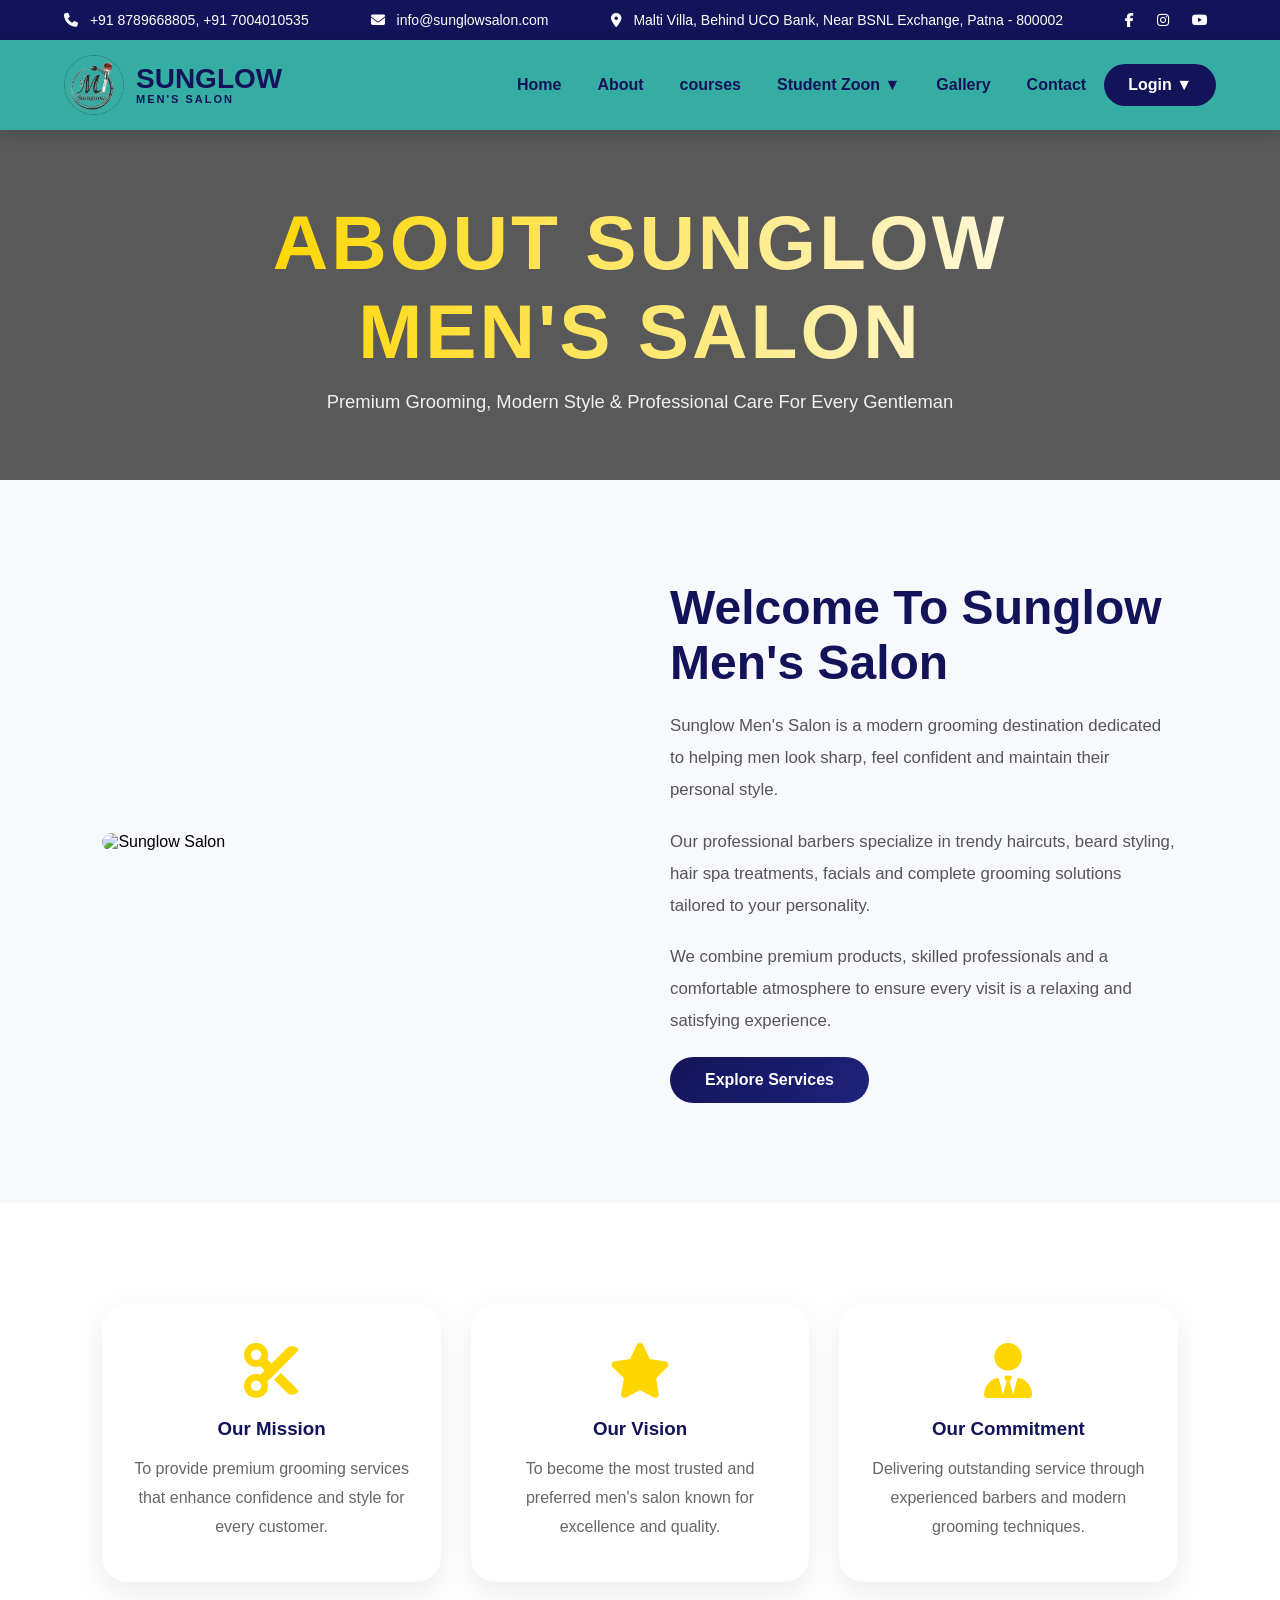
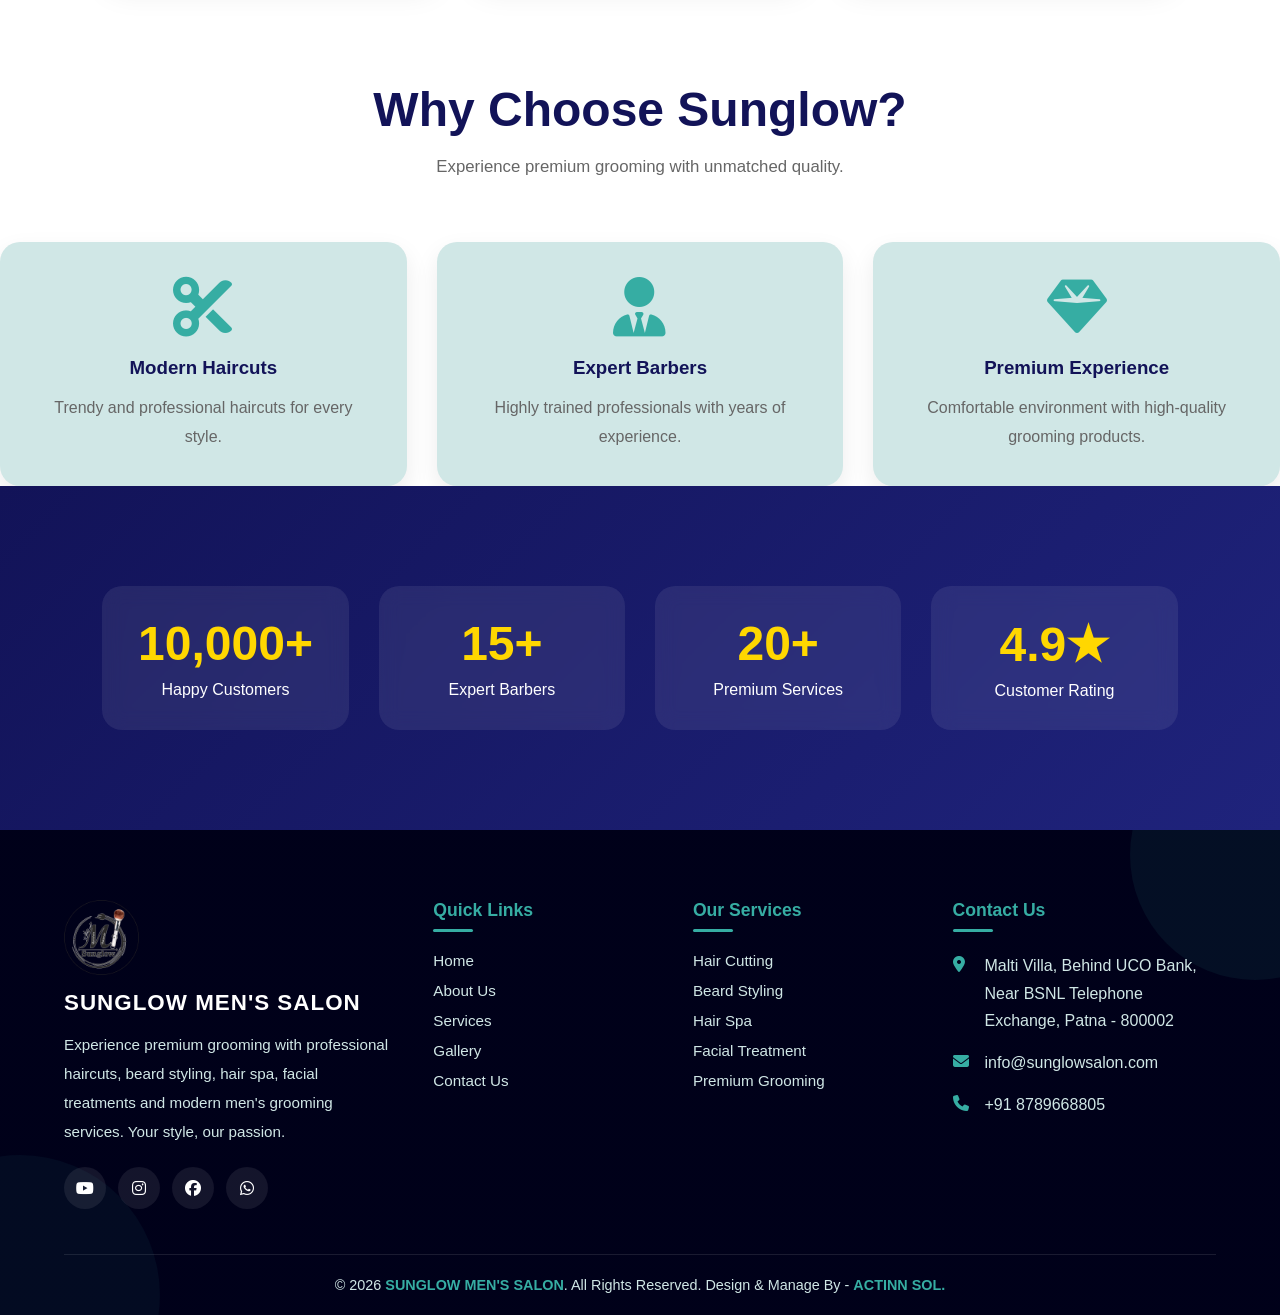
==== about.html @ 52a29970 "Add files via upload" ====
<!DOCTYPE html>
<html lang="en">

<head>
<meta charset="UTF-8">
<meta name="viewport" content="width=device-width, initial-scale=1.0">

<title>About Us | Sunglow Men's Salon</title>

<link rel="stylesheet" href="style.css">
<link rel="stylesheet" href="footer.css">

<link rel="stylesheet"
href="https://cdnjs.cloudflare.com/ajax/libs/font-awesome/6.5.1/css/all.min.css">

</head>

<body>

<!-- =========================
     TOP BAR
========================= -->

<div class="topbar">

    <div>
        <i class="fas fa-phone"></i>
        +91 8789668805, +91 7004010535
    </div>

    <div>
        <i class="fas fa-envelope"></i>
        info@sunglowsalon.com
    </div>

    <div>
        <i class="fas fa-location-dot"></i>
        Malti Villa, Behind UCO Bank, Near BSNL Exchange, Patna - 800002
    </div>

    <div class="social">

        <a href="#">
            <i class="fab fa-facebook-f"></i>
        </a>

        <a href="#">
            <i class="fab fa-instagram"></i>
        </a>

        <a href="#">
            <i class="fab fa-youtube"></i>
        </a>

    </div>

</div>

<!-- =========================
     NAVBAR
========================= -->

<nav>

    <div class="logo">

        <img src="sunglow.png" alt="Sunglow Salon Logo">

        <div class="logo-text">
            <h2>SUNGLOW</h2>
            <span>MEN'S SALON</span>
        </div>

    </div>

    <div class="menu-toggle" id="menu-toggle">
        <i class="fas fa-bars"></i>
    </div>

    <ul id="nav-menu">

        <li>
            <a href="index.html">Home</a>
        </li>

        <li>
            <a href="about.html">About</a>
        </li>

        <li>
            <a href="courses.html">courses</a>
        </li>

        <li class="dropdown">

            <a href="student-zoon.html">
                Student Zoon ▼
            </a>

            <ul class="dropdown-menu">

                <li>
                    <a href="student-zoon.html">
                        Registration Veryfaction
                    </a>
                </li>

                <li>
                    <a href="student-zoon.html">
                        Result Veryfaction
                    </a>
                </li>
            </ul>
        </li>

        <li>
            <a href="gallery.html">Gallery</a>
        </li>

        <li>
            <a href="contact.html">Contact</a>
        </li>

        <li class="dropdown">
            <a href="#" class="book-btn">
                Login ▼
            </a>
            <ul class="dropdown-menu">

                <li>
                    <a href="#">
                        Registration Veryfaction
                    </a>
                </li>

                <li>
                    <a href="#">
                        Result Veryfaction
                    </a>
                </li>
            </ul>
        </li>
        </li>

    </ul>

</nav>

<!-- =====================================
     ABOUT BANNER
===================================== -->

<section class="about-banner">

    <div class="banner-text">

        <h1>
            About Sunglow Men's Salon
        </h1>

        <p>
            Premium Grooming, Modern Style & Professional Care
            For Every Gentleman
        </p>

    </div>

</section>

<!-- =====================================
     ABOUT SECTION
===================================== -->

<section class="about-section">

    <div class="about-container">

        <div class="about-image">

            <img
            src="https://images.unsplash.com/photo-1621605815971-fbc98d665033"
            alt="Sunglow Salon">

        </div>

        <div class="about-content">

            <h2>
                Welcome To Sunglow Men's Salon
            </h2>

            <p>
                Sunglow Men's Salon is a modern grooming destination
                dedicated to helping men look sharp, feel confident
                and maintain their personal style.
            </p>

            <p>
                Our professional barbers specialize in trendy haircuts,
                beard styling, hair spa treatments, facials and complete
                grooming solutions tailored to your personality.
            </p>

            <p>
                We combine premium products, skilled professionals and
                a comfortable atmosphere to ensure every visit is a
                relaxing and satisfying experience.
            </p>

            <a href="services.html" class="about-btn">
                Explore Services
            </a>

        </div>

    </div>

</section>

<!-- =====================================
     MISSION VISION SECTION
===================================== -->

<section class="vision-section">

    <div class="vision-card">

        <i class="fas fa-cut"></i>

        <h3>
            Our Mission
        </h3>

        <p>
            To provide premium grooming services
            that enhance confidence and style
            for every customer.
        </p>

    </div>

    <div class="vision-card">

        <i class="fas fa-star"></i>

        <h3>
            Our Vision
        </h3>

        <p>
            To become the most trusted and preferred
            men's salon known for excellence and quality.
        </p>

    </div>

    <div class="vision-card">

        <i class="fas fa-user-tie"></i>

        <h3>
            Our Commitment
        </h3>

        <p>
            Delivering outstanding service through
            experienced barbers and modern grooming techniques.
        </p>

    </div>

</section>

<!-- =====================================
     WHY CHOOSE US
===================================== -->

<section class="why-choose">

    <div class="section-title">

        <h2>
            Why Choose Sunglow?
        </h2>

        <p>
            Experience premium grooming with unmatched quality.
        </p>

    </div>

    <div class="service-grid">

        <div class="service-card">

            <i class="fas fa-scissors"></i>

            <h3>
                Modern Haircuts
            </h3>

            <p>
                Trendy and professional haircuts
                for every style.
            </p>

        </div>

        <div class="service-card">

            <i class="fas fa-user-tie"></i>

            <h3>
                Expert Barbers
            </h3>

            <p>
                Highly trained professionals with
                years of experience.
            </p>

        </div>

        <div class="service-card">

            <i class="fas fa-gem"></i>

            <h3>
                Premium Experience
            </h3>

            <p>
                Comfortable environment with
                high-quality grooming products.
            </p>

        </div>

    </div>

</section>

<!-- =====================================
     STATISTICS
===================================== -->

<section class="stats-section">

    <div class="stat-box">
        <h2>10,000+</h2>
        <p>Happy Customers</p>
    </div>

    <div class="stat-box">
        <h2>15+</h2>
        <p>Expert Barbers</p>
    </div>

    <div class="stat-box">
        <h2>20+</h2>
        <p>Premium Services</p>
    </div>

    <div class="stat-box">
        <h2>4.9★</h2>
        <p>Customer Rating</p>
    </div>

</section>

<!-- =====================================
     JAVASCRIPT
===================================== -->

<script src="layout.js"></script>

<script>

const menuToggle =
document.getElementById("menu-toggle");

const navMenu =
document.getElementById("nav-menu");

menuToggle.addEventListener("click", () => {
    navMenu.classList.toggle("active");
});

</script>

</body>
</html>
---- style.css ----
/* =====================================
   GLOBAL STYLES
===================================== */

*{
    margin:0;
    padding:0;
    box-sizing:border-box;
    scroll-behavior:smooth;
    font-family:'Poppins',sans-serif;
}

body{
    overflow-x:hidden;
    background:#ffffff;
}

img{
    max-width:100%;
    display:block;
}

a{
    text-decoration:none;
}

ul{
    list-style:none;
}

/* =====================================
   TOP BAR
===================================== */

.topbar{
    background:#121358;
    color:#fff;
    padding:12px 5%;
    display:flex;
    justify-content:space-between;
    align-items:center;
    flex-wrap:wrap;
    gap:10px;
    font-size:14px;
}

.topbar i{
    margin-right:8px;
}

.social{
    display:flex;
    align-items:center;
    gap:15px;
}

.social a{
    color:white;
    transition:.4s;
}

.social a:hover{
    color:#36ADA3;
    transform:translateY(-3px);
}

/* =====================================
   NAVBAR
===================================== */

nav{
    background:#36ADA3;
    padding:15px 5%;
    display:flex;
    justify-content:space-between;
    align-items:center;
    position:sticky;
    top:0;
    z-index:9999;
    box-shadow:0 5px 15px rgba(0,0,0,.15);
}

.logo{
    display:flex;
    align-items:center;
    gap:12px;
}

.logo img{
    width:60px;
    height:60px;
    border-radius:50%;
    object-fit:cover;
}

.logo-text{
    display:flex;
    flex-direction:column;
}

.logo-text h2{
    color:#121358;
    font-size:28px;
    font-weight:700;
    line-height:1;
}

.logo-text span{
    color:#121358;
    font-size:11px;
    letter-spacing:2px;
    font-weight:600;
}

nav ul{
    display:flex;
    align-items:center;
}

nav ul li{
    position:relative;
}

nav ul li a{
    display:block;
    padding:15px 18px;
    color:#121358;
    font-weight:600;
    transition:.4s;
}

nav ul li a:hover{
    color:white;
}

/* Appointment Button */

.book-btn{
    background:#121358;
    color:white !important;
    border-radius:30px;
    padding:12px 24px !important;
    transition:.4s;
}

.book-btn:hover{
    background:white;
    color:#121358 !important;
}

/* =====================================
   DROPDOWN MENU
===================================== */

.dropdown-menu{
    position:absolute;
    top:100%;
    left:0;
    min-width:220px;
    background:#36ADA3;
    display:none;
    box-shadow:0 10px 25px rgba(0,0,0,.15);
}

.dropdown-menu li a{
    padding:14px 20px;
}

.dropdown:hover .dropdown-menu{
    display:block;
    animation:dropdownFade .4s ease;
}

@keyframes dropdownFade{
    from{
        opacity:0;
        transform:translateY(10px);
    }

    to{
        opacity:1;
        transform:translateY(0);
    }
}

/* =====================================
   MOBILE MENU
===================================== */

.menu-toggle{
    display:none;
    font-size:28px;
    color:#121358;
    cursor:pointer;
}

/* =====================================
   PREMIUM SALON HERO SECTION
===================================== */

.hero{
    height:100vh;
    position:relative;
    overflow:hidden;

    display:flex;
    justify-content:center;
    align-items:center;
    text-align:center;

    background-size:cover;
    background-position:center;
    background-repeat:no-repeat;

    animation:
    heroSlider 30s infinite ease-in-out,
    zoomEffect 30s infinite linear;
}

/* Dark Overlay */

.hero::before{
    content:"";
    position:absolute;
    inset:0;
    background:rgba(0,0,0,.60);
    z-index:1;
}

/* Golden Glow */

.hero::after{
    content:"";
    position:absolute;

    width:500px;
    height:500px;

    top:-150px;
    right:-150px;

    background:rgba(255,215,0,.08);

    border-radius:50%;

    filter:blur(120px);

    z-index:1;
}

/* Hero Content */

.hero-content{
    position:relative;
    z-index:2;

    max-width:900px;
    padding:20px;

    color:white;

    animation:
    fadeUp 1.5s ease,
    floating 6s ease-in-out infinite;
}

/* Subtitle */

.subtitle{
    color:#D0E7E6;
    font-size:1.2rem;
    letter-spacing:5px;
    font-weight:700;
    margin-bottom:15px;
}

/* Hero Title */

.hero-title{
    font-size:clamp(3rem,6vw,5.5rem);
    font-weight:800;

    text-transform:uppercase;
    letter-spacing:3px;

    background:linear-gradient(
        90deg,
        #FFD700,
        #FFF8DC,
        #FFD700,
        #FFA500,
        #FFD700
    );

    background-size:300% auto;

    -webkit-background-clip:text;
    -webkit-text-fill-color:transparent;

    animation:goldFlow 5s linear infinite;
}

/* Description */

.hero-content p{
    font-size:1.2rem;
    line-height:1.8;
    margin:25px auto;
    max-width:700px;
}

/* Buttons */

.buttons{
    margin-top:35px;

    display:flex;
    justify-content:center;
    gap:20px;
    flex-wrap:wrap;
}

.glass-btn{
    padding:16px 35px;

    border-radius:50px;

    color:#D0E7E6;
    font-weight:600;

    background:rgba(255,255,255,.12);

    backdrop-filter:blur(15px);
    -webkit-backdrop-filter:blur(15px);

    border:1px solid rgba(255,255,255,.25);

    transition:.4s;
}

.glass-btn:hover{

    transform:
    translateY(-6px)
    scale(1.05);

    background:#36ADA3;

    border-color:#36ADA3;

    box-shadow:
    0 12px 30px rgba(54,173,163,.45);
}

/* Features */

.hero-features{
    margin-top:40px;

    display:flex;
    justify-content:center;
    gap:20px;

    flex-wrap:wrap;
}

.feature{
    display:flex;
    align-items:center;
    gap:10px;

    color:#D0E7E6;

    padding:12px 20px;

    border-radius:30px;

    background:rgba(255,255,255,.08);

    backdrop-filter:blur(10px);
}

.feature i{
    color:#FFD700;
}

/* Scroll Down */

.scroll-down{
    position:absolute;

    left:50%;
    bottom:30px;

    transform:translateX(-50%);

    z-index:2;
}

.mouse{
    width:35px;
    height:60px;

    border:2px solid #FFD700;
    border-radius:25px;

    position:relative;

    box-shadow:
    0 0 20px rgba(255,215,0,.3);
}

.wheel{
    width:5px;
    height:10px;

    background:#D0E7E6;

    border-radius:10px;

    position:absolute;

    left:50%;
    top:10px;

    transform:translateX(-50%);

    animation:scrollWheel 2s infinite;
}

/* =====================================
   IMAGE SLIDER
===================================== */

@keyframes heroSlider{

    0%,16%{
        background-image:
        linear-gradient(rgba(0,0,0,.55),rgba(0,0,0,.55)),
        url("https://images.unsplash.com/photo-1621605815971-fbc98d665033");
    }

    17%,33%{
        background-image:
        linear-gradient(rgba(0,0,0,.55),rgba(0,0,0,.55)),
        url("https://images.unsplash.com/photo-1585747860715-2ba37e788b70");
    }

    34%,50%{
        background-image:
        linear-gradient(rgba(0,0,0,.55),rgba(0,0,0,.55)),
        url("https://images.unsplash.com/photo-1503951458645-643d53bfd90f");
    }

    51%,66%{
        background-image:
        linear-gradient(rgba(0,0,0,.55),rgba(0,0,0,.55)),
        url("https://images.unsplash.com/photo-1521590832167-7bcbfaa6381f");
    }

    67%,83%{
        background-image:
        linear-gradient(rgba(0,0,0,.55),rgba(0,0,0,.55)),
        url("https://images.unsplash.com/photo-1622286342621-4bd786c2447c");
    }

    84%,100%{
        background-image:
        linear-gradient(rgba(0,0,0,.55),rgba(0,0,0,.55)),
        url("https://images.unsplash.com/photo-1517832606299-7ae9b720a186");
    }
}

/* Animations */

@keyframes zoomEffect{

    0%{
        background-size:100%;
    }

    50%{
        background-size:115%;
    }

    100%{
        background-size:100%;
    }
}

@keyframes fadeUp{

    from{
        opacity:0;
        transform:translateY(50px);
    }

    to{
        opacity:1;
        transform:translateY(0);
    }
}

@keyframes floating{

    0%{
        transform:translateY(0);
    }

    50%{
        transform:translateY(-10px);
    }

    100%{
        transform:translateY(0);
    }
}

@keyframes goldFlow{

    0%{
        background-position:0% center;
    }

    100%{
        background-position:300% center;
    }
}

@keyframes scrollWheel{

    0%{
        opacity:1;
        top:10px;
    }

    100%{
        opacity:0;
        top:30px;
    }
}

/* Responsive */

@media(max-width:768px){

    .hero-title{
        font-size:2.8rem;
    }

    .subtitle{
        font-size:1rem;
        letter-spacing:2px;
    }

    .hero-content p{
        font-size:1rem;
    }

    .buttons{
        flex-direction:column;
        align-items:center;
    }

    .glass-btn{
        width:230px;
    }

    .hero-features{
        flex-direction:column;
        align-items:center;
    }
}

/* =====================================
   ABOUT SECTION
===================================== */

.home-about{
    padding:100px 8%;
    display:grid;
    grid-template-columns:1fr 1fr;
    gap:60px;
    align-items:center;
}

.about-image{
    overflow:hidden;
    border-radius:20px;
}

.about-image img{
    width:100%;
    border-radius:20px;
    transition:.6s;
    box-shadow:0 15px 35px rgba(0,0,0,.15);
}

.about-image:hover img{
    transform:scale(1.08);
}

.about-content h2{
    font-size:2.8rem;
    color:#121358;
    margin-bottom:20px;
}

.about-content p{
    line-height:1.9;
    color:#444;
    margin-bottom:18px;
    font-size:1.05rem;
}

/* =====================================
   COMMON SECTION TITLE
===================================== */

.section-title{
    text-align:center;
    margin-bottom:60px;
}

.section-title h2{
    font-size:2.8rem;
    color:#121358;
    margin-bottom:15px;
}

.section-title p{
    color:#666;
    max-width:700px;
    margin:auto;
    line-height:1.8;
}

/* =====================================
   COMMON BUTTON
===================================== */

.section-btn,
.cta-btn{
    display:inline-block;
    padding:14px 32px;
    border-radius:40px;
    background:#121358;
    color:#D0E7E6;
    transition:.4s;
    font-weight:600;
}

.section-btn:hover,
.cta-btn:hover{
    background:#36ADA3;
    transform:translateY(-5px);
}

/* =====================================
   COURCES SECTION
===================================== */

.home-courses{
    padding:100px 8%;
    background:#f8fbfb;
}

.course-grid{
    display:grid;
    grid-template-columns:repeat(auto-fit,minmax(300px,1fr));
    gap:30px;
}

.course-card{
    background:white;
    padding:35px;
    border-radius:20px;
    text-align:center;
    transition:.4s;
    box-shadow:0 10px 25px rgba(0,0,0,.08);
}

.course-card:hover{
    transform:translateY(-12px);
    box-shadow:0 20px 40px rgba(18,19,88,.15);
}

.course-card i{
    font-size:60px;
    color:#36ADA3;
    margin-bottom:20px;
}

.course-card h3{
    margin-bottom:15px;
    color:#121358;
}

.course-card p{
    color:#666;
    line-height:1.8;
}

/* =====================================
   WHY CHOOSE US
===================================== */

.student-preview{
    padding:100px 8%;
}

.service-grid{
    display:grid;
    grid-template-columns:repeat(auto-fit,minmax(300px,1fr));
    gap:30px;
}

.service-card{
    background:#D0E7E6;
    padding:35px;
    border-radius:20px;
    text-align:center;
    transition:.4s;
    box-shadow:0 10px 25px rgba(0,0,0,.08);
}

.service-card:hover{
    transform:translateY(-12px);
    box-shadow:0 20px 40px rgba(18,19,88,.15);
}

.service-card i{
    font-size:60px;
    color:#36ADA3;
    margin-bottom:20px;
}

.service-card h3{
    margin-bottom:15px;
    color:#121358;
}

.service-card p{
    color:#666;
    line-height:1.8;
}

/* =====================================
   GALLERY SECTION
===================================== */

.gallery-preview{
    padding:100px 8%;
    background:#D0E7E6;
}

.gallery-grid{
    display:grid;
    grid-template-columns:repeat(auto-fit,minmax(250px,1fr));
    gap:25px;
}

.gallery-grid img{
    width:100%;
    height:280px;
    object-fit:cover;
    border-radius:20px;
    cursor:pointer;
    transition:.5s;
}

.gallery-grid img:hover{
    transform:scale(1.08);
    box-shadow:0 15px 35px rgba(0,0,0,.25);
}

.gallery-btn{
    text-align:center;
    margin-top:40px;
}

/* =====================================
   STATISTICS
===================================== */

.stats-section{
    background:#121358;
    color:white;
    padding:90px 8%;

    display:grid;
    grid-template-columns:repeat(auto-fit,minmax(220px,1fr));
    gap:30px;
}

.stat-box{
    text-align:center;
    transition:.4s;
}

.stat-box:hover{
    transform:translateY(-10px);
}

.stat-box h2{
    font-size:3.5rem;
    color:#36ADA3;
    margin-bottom:10px;
}

.stat-box p{
    font-size:1.1rem;
}


/* =====================================
   MOBILE RESPONSIVE
===================================== */

@media(max-width:992px){

    .home-about{
        grid-template-columns:1fr;
        text-align:center;
    }

    .about-content{
        order:2;
    }

    .about-image{
        order:1;
    }

}

@media(max-width:768px){

    .topbar{
        flex-direction:column;
        text-align:center;
    }

    .menu-toggle{
        display:block;
    }

    #nav-menu{
        display:none;
        flex-direction:column;
        position:absolute;
        top:100%;
        left:0;
        width:100%;
        background:#36ADA3;
    }

    #nav-menu.active{
        display:flex;
    }

    nav{
        padding:15px 20px;
    }

    .dropdown-menu{
        position:static;
        width:100%;
        box-shadow:none;
    }

    .hero{
        height:100vh;
        padding:20px;
    }

    .hero-title{
        font-size:2.5rem;
        letter-spacing:1px;
    }

    .subtitle{
        font-size:1rem;
        letter-spacing:2px;
    }

    .hero-content p{
        font-size:1rem;
    }

    .buttons{
        flex-direction:column;
        align-items:center;
    }

    .glass-btn{
        width:220px;
        text-align:center;
    }

    .hero-features{
        flex-direction:column;
        align-items:center;
    }

    .feature{
        width:90%;
        justify-content:center;
    }

    .section-title h2,
    .about-content h2,
    .cta-section h2{
        font-size:2rem;
    }

    .gallery-grid img{
        height:220px;
    }

    .stat-box h2{
        font-size:2.5rem;
    }

}

@media(max-width:480px){

    .logo img{
        width:45px;
        height:45px;
    }

    .logo-text h2{
        font-size:20px;
    }

    .hero-title{
        font-size:2rem;
    }

    .hero-content p{
        font-size:.95rem;
    }

    .course-card,
    .service-card{
        padding:25px;
    }

}

/* =====================================
   SERVICES PAGE BANNER
===================================== */

.page-banner{
    height:55vh;
    min-height:350px;

    background:
    linear-gradient(rgba(0,0,0,.65),
    rgba(0,0,0,.65)),
    url("https://images.unsplash.com/photo-1621605815971-fbc98d665033");

    background-size:cover;
    background-position:center;

    display:flex;
    justify-content:center;
    align-items:center;
    text-align:center;

    color:#fff;

    animation:bannerZoom 12s ease-in-out infinite alternate;
}

.banner-content{
    max-width:800px;
    padding:20px;
}

.banner-content h1{
    font-size:clamp(2.5rem,6vw,5rem);
    font-weight:800;
    text-transform:uppercase;
    letter-spacing:3px;

    background:linear-gradient(
    90deg,
    #FFD700,
    #FFF8DC,
    #FFD700,
    #FFA500);

    background-size:300% auto;

    -webkit-background-clip:text;
    -webkit-text-fill-color:transparent;

    animation:goldFlow 6s linear infinite;
}

.banner-content p{
    font-size:1.2rem;
    margin-top:15px;
    color:#f1f1f1;
}

/* =====================================
   SERVICES SECTION
===================================== */

.courses-section{
    padding:100px 8%;
    background:#f8f9fc;
}

.section-title{
    text-align:center;
    margin-bottom:60px;
}

.section-title h2{
    font-size:clamp(2rem,4vw,3rem);
    color:#121358;
    margin-bottom:15px;
}

.section-title p{
    color:#666;
    font-size:1.05rem;
}

/* =====================================
   SERVICE CARDS
===================================== */

.course-container{
    display:grid;
    grid-template-columns:
    repeat(auto-fit,minmax(320px,1fr));

    gap:30px;
}

.course-card{
    background:#fff;

    padding:35px 30px;

    border-radius:25px;

    text-align:center;

    position:relative;
    overflow:hidden;

    transition:.45s ease;

    box-shadow:
    0 10px 30px rgba(0,0,0,.08);
}

/* Top Gold Line */

.course-card::before{
    content:"";

    position:absolute;
    top:0;
    left:0;

    width:100%;
    height:4px;

    background:
    linear-gradient(
    90deg,
    #FFD700,
    #FFA500);
}

.course-card:hover{
    transform:
    translateY(-12px);

    box-shadow:
    0 20px 40px rgba(18,19,88,.18);
}

.course-icon{
    width:90px;
    height:90px;

    margin:0 auto 20px;

    border-radius:50%;

    display:flex;
    justify-content:center;
    align-items:center;

    font-size:40px;

    color:#FFD700;

    background:
    linear-gradient(
    135deg,
    #121358,
    #1f237c);

    transition:.4s;
}

.course-card:hover .course-icon{
    transform:rotate(10deg) scale(1.08);
}

.course-card h3{
    color:#121358;
    font-size:1.5rem;
    margin-bottom:15px;
}

.course-card p{
    color:#666;
    line-height:1.8;
    margin-bottom:25px;
}

/* =====================================
   BUTTON
===================================== */

.course-btn{
    display:inline-block;

    padding:13px 30px;

    text-decoration:none;

    border-radius:50px;

    font-weight:600;

    color:white;

    background:
    linear-gradient(
    135deg,
    #121358,
    #1f237c);

    transition:.4s;
}

.course-btn:hover{
    transform:translateY(-3px);

    box-shadow:
    0 10px 25px rgba(18,19,88,.35);

    background:
    linear-gradient(
    135deg,
    #FFD700,
    #FFA500);

    color:#111;
}

/* =====================================
   WHY CHOOSE US
===================================== */

.why-course{
    padding:100px 8%;
    background:white;
}

.why-grid{
    display:grid;
    grid-template-columns:
    repeat(auto-fit,minmax(250px,1fr));

    gap:30px;
}

.why-box{
    background:white;

    padding:35px 25px;

    text-align:center;

    border-radius:25px;

    transition:.45s;

    box-shadow:
    0 10px 25px rgba(0,0,0,.08);
}

.why-box:hover{
    transform:
    translateY(-10px);

    box-shadow:
    0 15px 35px rgba(18,19,88,.15);
}

.why-box i{
    font-size:50px;
    color:#FFD700;
    margin-bottom:18px;
}

.why-box h3{
    color:#121358;
    margin-bottom:12px;
}

.why-box p{
    color:#666;
    line-height:1.7;
}

/* =====================================
   ACTIVE MENU
===================================== */

.active{
    color:#FFD700 !important;
}

/* =====================================
   ANIMATIONS
===================================== */

@keyframes bannerZoom{

    from{
        background-size:100%;
    }

    to{
        background-size:110%;
    }

}

@keyframes goldFlow{

    0%{
        background-position:0%;
    }

    100%{
        background-position:300%;
    }

}

/* =====================================
   MOBILE RESPONSIVE
===================================== */

@media(max-width:992px){

    .courses-section,
    .why-course{
        padding:80px 6%;
    }

}

@media(max-width:768px){

    .page-banner{
        height:45vh;
    }

    .banner-content h1{
        font-size:2.5rem;
    }

    .banner-content p{
        font-size:1rem;
    }

    .section-title h2{
        font-size:2rem;
    }

    .course-container{
        grid-template-columns:1fr;
    }

}

@media(max-width:480px){

    .course-card{
        padding:30px 20px;
    }

    .course-icon{
        width:75px;
        height:75px;
        font-size:32px;
    }

}


/* =====================================
   ABOUT PAGE BANNER
===================================== */

.about-banner{
    height:55vh;
    min-height:350px;

    background:
    linear-gradient(
    rgba(0,0,0,.65),
    rgba(0,0,0,.65)),
    url("https://images.unsplash.com/photo-1621605815971-fbc98d665033");

    background-size:cover;
    background-position:center;

    display:flex;
    justify-content:center;
    align-items:center;
    text-align:center;

    color:#fff;

    animation:bannerZoom 12s ease-in-out infinite alternate;
}

.banner-text{
    max-width:800px;
    padding:20px;
}

.banner-text h1{
    font-size:clamp(2.5rem,6vw,5rem);
    font-weight:800;
    text-transform:uppercase;
    letter-spacing:3px;

    background:linear-gradient(
    90deg,
    #FFD700,
    #FFF8DC,
    #FFD700,
    #FFA500);

    background-size:300% auto;

    -webkit-background-clip:text;
    -webkit-text-fill-color:transparent;

    animation:goldFlow 6s linear infinite;
}

.banner-text p{
    margin-top:15px;
    font-size:1.15rem;
    color:#f1f1f1;
}

/* =====================================
   ABOUT SECTION
===================================== */

.about-section{
    padding:100px 8%;
    background:#f8f9fc;
}

.about-container{
    display:grid;
    grid-template-columns:1fr 1fr;
    gap:60px;
    align-items:center;
}

.about-image{
    overflow:hidden;
    border-radius:25px;
}

.about-image img{
    width:100%;
    display:block;

    border-radius:25px;

    transition:.6s ease;

    box-shadow:
    0 15px 40px rgba(0,0,0,.15);
}

.about-image:hover img{
    transform:scale(1.08);
}

.about-content h2{
    font-size:clamp(2rem,4vw,3rem);
    color:#121358;
    margin-bottom:20px;
}

.about-content p{
    font-size:1.05rem;
    line-height:1.9;
    color:#555;
    margin-bottom:20px;
}

.about-btn{
    display:inline-block;

    padding:14px 35px;

    text-decoration:none;

    border-radius:50px;

    color:white;
    font-weight:600;

    background:
    linear-gradient(
    135deg,
    #121358,
    #1f237c);

    transition:.4s;
}

.about-btn:hover{
    transform:translateY(-4px);

    background:
    linear-gradient(
    135deg,
    #FFD700,
    #FFA500);

    color:#111;

    box-shadow:
    0 10px 25px rgba(255,215,0,.35);
}

/* =====================================
   MISSION VISION SECTION
===================================== */

.vision-section{
    padding:100px 8%;

    display:grid;

    grid-template-columns:
    repeat(auto-fit,minmax(280px,1fr));

    gap:30px;

    background:white;
}

.vision-card{
    background:white;

    padding:40px 30px;

    text-align:center;

    border-radius:25px;

    box-shadow:
    0 10px 30px rgba(0,0,0,.08);

    transition:.45s ease;
}

.vision-card:hover{
    transform:translateY(-12px);

    box-shadow:
    0 20px 40px rgba(18,19,88,.15);
}

.vision-card i{
    font-size:55px;
    color:#FFD700;
    margin-bottom:20px;
}

.vision-card h3{
    color:#121358;
    margin-bottom:15px;
}

.vision-card p{
    color:#666;
    line-height:1.8;
}

/* =====================================
   STATISTICS SECTION
===================================== */

.stats-section{
    padding:100px 8%;

    background:
    linear-gradient(
    135deg,
    #121358,
    #1f237c);

    display:grid;

    grid-template-columns:
    repeat(auto-fit,minmax(220px,1fr));

    gap:30px;

    text-align:center;
}

.stat-box{
    padding:30px 20px;

    border-radius:20px;

    background:
    rgba(255,255,255,.08);

    backdrop-filter:blur(10px);

    transition:.4s;
}

.stat-box:hover{
    transform:translateY(-10px);
}

.stat-box h2{
    color:#FFD700;
    font-size:3rem;
    margin-bottom:10px;
}

.stat-box p{
    color:white;
    font-size:1rem;
}

/* =====================================
   ANIMATIONS
===================================== */

@keyframes bannerZoom{

    from{
        background-size:100%;
    }

    to{
        background-size:110%;
    }

}

@keyframes goldFlow{

    0%{
        background-position:0%;
    }

    100%{
        background-position:300%;
    }

}

/* =====================================
   MOBILE RESPONSIVE
===================================== */

@media(max-width:992px){

    .about-container{
        grid-template-columns:1fr;
        gap:40px;
    }

}

@media(max-width:768px){

    .about-section,
    .vision-section,
    .stats-section{
        padding:80px 6%;
    }

    .banner-text h1{
        font-size:2.5rem;
    }

    .banner-text p{
        font-size:1rem;
    }

    .about-content h2{
        font-size:2rem;
    }

}

@media(max-width:480px){

    .vision-card{
        padding:30px 20px;
    }

    .stat-box h2{
        font-size:2.3rem;
    }

}


/* =====================================
   GALLERY PAGE
===================================== */

/* Banner */

.gallery-banner{
    height:55vh;
    min-height:400px;

    background:
    linear-gradient(
    rgba(8,12,32,.75),
    rgba(8,12,32,.75)),
    url("https://images.unsplash.com/photo-1622286342621-4bd786c2447c");

    background-size:cover;
    background-position:center;
    background-attachment:fixed;

    display:flex;
    flex-direction:column;
    justify-content:center;
    align-items:center;
    text-align:center;

    color:white;

    position:relative;
    overflow:hidden;
}

.gallery-banner::before{
    content:"";
    position:absolute;
    inset:0;

    background:
    linear-gradient(
    90deg,
    rgba(255,215,0,.08),
    transparent,
    rgba(255,215,0,.08));

    animation:shine 8s linear infinite;
}

.gallery-banner h1{
    font-size:clamp(2.5rem,6vw,4.5rem);
    font-weight:800;
    margin-bottom:15px;
    text-transform:uppercase;
    letter-spacing:3px;

    background:linear-gradient(
    90deg,
    #FFD700,
    #FFF4B0,
    #FFD700);

    background-size:300% auto;

    -webkit-background-clip:text;
    -webkit-text-fill-color:transparent;

    animation:goldFlow 5s linear infinite;
}

.gallery-banner p{
    font-size:1.2rem;
    max-width:700px;
    opacity:.95;
}

/* =====================================
   GALLERY SECTION
===================================== */

.gallery-section{
    padding:100px 8%;
    background:#f5f7fa;
}

.section-title{
    text-align:center;
    margin-bottom:60px;
}

.section-title h2{
    font-size:clamp(2rem,5vw,3rem);
    color:#121358;
    margin-bottom:15px;
    font-weight:700;
}

.section-title p{
    color:#666;
    font-size:1.05rem;
    max-width:700px;
    margin:auto;
}

/* =====================================
   GALLERY GRID
===================================== */

.gallery-grid{
    display:grid;
    grid-template-columns:
    repeat(auto-fit,minmax(300px,1fr));

    gap:30px;
}

/* =====================================
   GALLERY CARD
===================================== */

.gallery-item{
    position:relative;
    overflow:hidden;

    border-radius:20px;

    background:white;

    box-shadow:
    0 15px 35px rgba(0,0,0,.08);

    transition:.5s ease;
}

.gallery-item:hover{
    transform:translateY(-10px);
    box-shadow:
    0 20px 50px rgba(0,0,0,.18);
}

.gallery-item img{
    width:100%;
    height:320px;

    object-fit:cover;
    display:block;

    transition:transform .8s ease;
}

.gallery-item:hover img{
    transform:scale(1.15);
}

/* Overlay */

.gallery-item::before{
    content:"";
    position:absolute;
    inset:0;

    background:
    linear-gradient(
    transparent,
    rgba(18,19,88,.85));

    opacity:0;
    transition:.5s;
}

.gallery-item:hover::before{
    opacity:1;
}

/* Icon */

.gallery-item::after{
    content:"\f002";
    font-family:"Font Awesome 6 Free";
    font-weight:900;

    position:absolute;
    top:50%;
    left:50%;

    transform:
    translate(-50%,-50%)
    scale(.5);

    width:70px;
    height:70px;

    border-radius:50%;

    background:#FFD700;
    color:#121358;

    display:flex;
    align-items:center;
    justify-content:center;

    font-size:24px;

    opacity:0;

    transition:.5s;
}

.gallery-item:hover::after{
    opacity:1;
    transform:
    translate(-50%,-50%)
    scale(1);
}

/* =====================================
   CATEGORY SECTION
===================================== */

.gallery-categories{
    padding:60px 8%;
    background:white;

    display:flex;
    justify-content:center;
    flex-wrap:wrap;
    gap:15px;
}

.category-btn{
    padding:12px 30px;

    border:2px solid #FFD700;
    border-radius:50px;

    background:white;

    color:#121358;
    font-weight:600;

    cursor:pointer;
    transition:.4s;
}

.category-btn:hover{
    background:#FFD700;
    color:#121358;
    transform:translateY(-3px);
}

/* =====================================
   REVIEW SECTION
===================================== */

.reviews-section{
    padding:100px 8%;
    background:#ffffff;
}

.reviews-grid{
    display:grid;
    grid-template-columns:
    repeat(auto-fit,minmax(300px,1fr));

    gap:30px;
}

.review-card{
    background:#fff;
    border-radius:20px;

    padding:35px;

    text-align:center;

    box-shadow:
    0 10px 30px rgba(0,0,0,.08);

    transition:.4s;
}

.review-card:hover{
    transform:translateY(-10px);
}

.review-card i{
    font-size:35px;
    color:#FFD700;
    margin-bottom:20px;
}

.review-card p{
    color:#666;
    line-height:1.8;
    margin-bottom:20px;
}

.review-card h4{
    color:#121358;
    margin-bottom:5px;
}

.review-card span{
    color:#999;
}

/* =====================================
   CTA SECTION
===================================== */

.gallery-cta{
    padding:100px 8%;

    background:
    linear-gradient(
    rgba(18,19,88,.92),
    rgba(18,19,88,.92));

    text-align:center;
    color:white;
}

.gallery-cta h2{
    font-size:clamp(2rem,5vw,3rem);
    margin-bottom:20px;
}

.gallery-cta p{
    max-width:700px;
    margin:auto;
    line-height:1.8;
    margin-bottom:35px;
}

.cta-btn{
    display:inline-block;

    padding:16px 40px;

    background:#FFD700;
    color:#121358;

    font-weight:700;
    text-decoration:none;

    border-radius:50px;

    transition:.4s;
}

.cta-btn:hover{
    transform:translateY(-5px);
    box-shadow:
    0 10px 30px rgba(255,215,0,.5);
}

/* =====================================
   ANIMATIONS
===================================== */

@keyframes goldFlow{
    0%{
        background-position:0% center;
    }
    100%{
        background-position:300% center;
    }
}

@keyframes shine{
    0%{
        transform:translateX(-100%);
    }
    100%{
        transform:translateX(100%);
    }
}

/* =====================================
   MOBILE RESPONSIVE
===================================== */

@media(max-width:768px){

    .gallery-banner{
        height:45vh;
        min-height:300px;
    }

    .gallery-banner h1{
        font-size:2.3rem;
    }

    .gallery-banner p{
        font-size:1rem;
        padding:0 15px;
    }

    .gallery-grid{
        gap:20px;
    }

    .gallery-item img{
        height:250px;
    }

    .reviews-grid{
        grid-template-columns:1fr;
    }

    .gallery-categories{
        gap:10px;
    }

    .category-btn{
        padding:10px 20px;
        font-size:.9rem;
    }
}

/* =====================================
   CONTACT BANNER
===================================== */

.contact-banner{
    height:50vh;
    min-height:350px;

    background:
    linear-gradient(
    rgba(0,0,0,.70),
    rgba(0,0,0,.70)),
    url("https://images.unsplash.com/photo-1621605815971-fbc98d665033");

    background-size:cover;
    background-position:center;

    display:flex;
    justify-content:center;
    align-items:center;
    text-align:center;

    color:#fff;
}

.contact-banner h1{
    font-size:clamp(2.5rem,6vw,4.5rem);
    font-weight:800;
    text-transform:uppercase;
    letter-spacing:2px;

    background:linear-gradient(
    90deg,
    #FFD700,
    #FFF8DC,
    #FFD700);

    -webkit-background-clip:text;
    -webkit-text-fill-color:transparent;

    margin-bottom:15px;
}

.contact-banner p{
    font-size:1.2rem;
    color:#ddd;
}

/* =====================================
   CONTACT SECTION
===================================== */

.contact-section{
    padding:90px 8%;
    background:#f5f7fb;
}

.contact-container{
    max-width:1200px;
    margin:auto;

    display:grid;
    grid-template-columns:1fr 1fr;
    gap:40px;
}

/* =====================================
   CONTACT INFO
===================================== */

.contact-info{
    background:#fff;

    padding:40px;
    border-radius:20px;

    box-shadow:
    0 15px 40px rgba(0,0,0,.08);

    transition:.4s;
}

.contact-info:hover{
    transform:translateY(-8px);
}

.contact-info h2{
    color:#121358;
    margin-bottom:20px;
    font-size:2rem;
}

.contact-info p{
    color:#666;
    line-height:1.8;
    margin-bottom:30px;
}

.info-box{
    display:flex;
    align-items:flex-start;
    gap:15px;

    margin-bottom:20px;

    color:#444;
    font-size:1rem;
}

.info-box i{
    color:#FFD700;
    font-size:20px;
    min-width:25px;
}

/* =====================================
   CONTACT FORM
===================================== */

.contact-form{
    background:#fff;

    padding:40px;
    border-radius:20px;

    box-shadow:
    0 15px 40px rgba(0,0,0,.08);

    transition:.4s;
}

.contact-form:hover{
    transform:translateY(-8px);
}

.contact-form form{
    display:flex;
    flex-direction:column;
    gap:15px;
}

.contact-form input,
.contact-form textarea,
.contact-form select{

    width:100%;

    padding:15px 18px;

    border:1px solid #ddd;
    border-radius:10px;

    outline:none;

    font-size:15px;

    transition:.3s;
}

.contact-form input:focus,
.contact-form textarea:focus,
.contact-form select:focus{

    border-color:#FFD700;

    box-shadow:
    0 0 12px rgba(255,215,0,.35);
}

.contact-form textarea{
    resize:none;
}

.contact-form button{

    padding:16px;

    border:none;
    border-radius:50px;

    cursor:pointer;

    font-size:16px;
    font-weight:600;

    color:#fff;

    background:#121358;

    transition:.4s;
}

.contact-form button:hover{

    background:#FFD700;
    color:#121358;

    transform:translateY(-3px);

    box-shadow:
    0 10px 25px rgba(255,215,0,.40);
}

/* =====================================
   GOOGLE MAP
===================================== */

.map-section{
    padding:0;
}

.map-section iframe{
    width:100%;
    height:500px;
    border:none;
    display:block;
}

/* =====================================
   CONTACT CTA
===================================== */

.cta-section{

    padding:80px 8%;

    text-align:center;

    background:
    linear-gradient(
    135deg,
    #121358,
    #1c1f7a);

    color:#fff;
}

.cta-section h2{
    font-size:2.5rem;
    margin-bottom:15px;
}

.cta-section p{
    max-width:700px;
    margin:auto;
    line-height:1.8;
    color:#ddd;
}

.cta-btn{

    display:inline-block;

    margin-top:30px;

    padding:15px 40px;

    background:#FFD700;
    color:#121358;

    border-radius:50px;

    text-decoration:none;
    font-weight:700;

    transition:.4s;
}

.cta-btn:hover{

    transform:translateY(-5px);

    box-shadow:
    0 10px 30px rgba(255,215,0,.4);
}

/* =====================================
   MOBILE RESPONSIVE
===================================== */

@media(max-width:992px){

    .contact-container{
        grid-template-columns:1fr;
    }

}

@media(max-width:768px){

    .contact-banner{
        min-height:300px;
        padding:20px;
    }

    .contact-banner h1{
        font-size:2.3rem;
    }

    .contact-banner p{
        font-size:1rem;
    }

    .contact-info,
    .contact-form{
        padding:25px;
    }

    .cta-section h2{
        font-size:2rem;
    }

}

@media(max-width:480px){

    .contact-section{
        padding:70px 5%;
    }

    .contact-info,
    .contact-form{
        padding:20px;
    }

    .cta-btn{
        width:100%;
        text-align:center;
    }

}
---- footer.css ----
/* =====================================
   SUNGLOW MEN'S SALON FOOTER
===================================== */

.site-footer{
    background:linear-gradient(
        135deg,
        hsl(238, 100%, 5%) 0%,
        hsl(238, 100%, 5%) 100%
    );

    color:#D0E7E6;

    margin-top:auto;

    padding:70px 5% 0;

    position:relative;
    overflow:hidden;
}

/* Decorative Effect */

.site-footer::before{
    content:"";
    position:absolute;
    top:-100px;
    right:-100px;

    width:250px;
    height:250px;

    background:rgba(54,173,163,.08);

    border-radius:50%;
}

.site-footer::after{
    content:"";
    position:absolute;
    bottom:-120px;
    left:-120px;

    width:280px;
    height:280px;

    background:rgba(54,173,163,.06);

    border-radius:50%;
}

/* =====================================
   FOOTER GRID
===================================== */

.site-footer .footer-grid{
    position:relative;
    z-index:2;

    display:grid;

    grid-template-columns:
    1.5fr
    1fr
    1fr
    1.2fr;

    gap:40px;

    max-width:1300px;
    margin:0 auto 45px;
}

/* =====================================
   BRAND AREA
===================================== */

.site-footer .footer-brand img{
    width:75px;
    height:75px;

    object-fit:contain;

    margin-bottom:15px;

    transition:.4s;
}

.site-footer .footer-brand img:hover{
    transform:scale(1.08);
}

.site-footer .footer-brand h4{
    color:#fff;

    font-size:1.4rem;

    margin-bottom:15px;

    font-weight:700;

    letter-spacing:1px;
}

.site-footer .footer-brand p{
    line-height:1.9;

    font-size:.95rem;

    color:#D0E7E6;
}

/* =====================================
   HEADINGS
===================================== */

.site-footer h5{
    color:#36ADA3;

    font-size:1.1rem;

    margin-bottom:20px;

    font-weight:700;

    position:relative;
}

.site-footer h5::after{
    content:"";

    display:block;

    width:40px;
    height:3px;

    background:#36ADA3;

    margin-top:8px;

    border-radius:10px;
}

/* =====================================
   LINKS
===================================== */

.site-footer ul{
    list-style:none;
    padding:0;
    margin:0;
}

.site-footer ul li{
    margin-bottom:12px;
}

.site-footer ul a{
    color:#D0E7E6;

    text-decoration:none;

    transition:.3s;

    font-size:.95rem;
}

.site-footer ul a:hover{
    color:#36ADA3;

    padding-left:6px;
}

/* =====================================
   CONTACT AREA
===================================== */

.site-footer .footer-contact li{
    display:flex;
    align-items:flex-start;
    gap:12px;

    margin-bottom:15px;

    line-height:1.7;
}

.site-footer .footer-contact i{
    color:#36ADA3;

    margin-top:4px;

    min-width:20px;

    font-size:16px;
}

/* =====================================
   SOCIAL ICONS
===================================== */

.site-footer .footer-social{
    display:flex;
    gap:12px;

    margin-top:20px;
}

.site-footer .footer-social a{
    width:42px;
    height:42px;

    display:flex;
    justify-content:center;
    align-items:center;

    border-radius:50%;

    background:rgba(255,255,255,.08);

    color:white;

    transition:.4s;
}

.site-footer .footer-social a:hover{
    background:#36ADA3;

    transform:
    translateY(-5px)
    rotate(360deg);
}

/* =====================================
   FOOTER BOTTOM
===================================== */

.site-footer .footer-bottom{
    border-top:1px solid rgba(255,255,255,.1);

    padding:22px 0;

    text-align:center;

    color:#D0E7E6;

    font-size:.9rem;
}

.site-footer .footer-bottom span{
    color:#36ADA3;
    font-weight:600;
}

/* =====================================
   STICKY FOOTER SUPPORT
===================================== */

body.page-with-footer{
    display:flex;
    flex-direction:column;
    min-height:100vh;
}

body.page-with-footer > nav{
    flex-shrink:0;
}

body.page-with-footer main,
body.page-with-footer > section:not(.site-footer),
body.page-with-footer > .hero,
body.page-with-footer > .home-about,
body.page-with-footer > .home-courses,
body.page-with-footer > .student-preview,
body.page-with-footer > .gallery-preview,
body.page-with-footer > .stats-section,
body.page-with-footer > .cta-section{
    flex:1;
}

/* =====================================
   TABLET
===================================== */

@media(max-width:992px){

    .site-footer .footer-grid{
        grid-template-columns:
        1fr
        1fr;

        gap:35px;
    }

}

/* =====================================
   MOBILE
===================================== */

@media(max-width:768px){

    .site-footer{
        padding:60px 25px 0;
        text-align:center;
    }

    .site-footer .footer-grid{
        grid-template-columns:1fr;
    }

    .site-footer .footer-brand img{
        margin:auto auto 15px;
    }

    .site-footer .footer-social{
        justify-content:center;
    }

    .site-footer .footer-contact li{
        justify-content:center;
        text-align:left;
    }

}

/* =====================================
   SMALL MOBILE
===================================== */

@media(max-width:480px){

    .site-footer .footer-brand h4{
        font-size:1.2rem;
    }

    .site-footer h5{
        font-size:1rem;
    }

    .site-footer .footer-bottom{
        font-size:.85rem;
    }

}
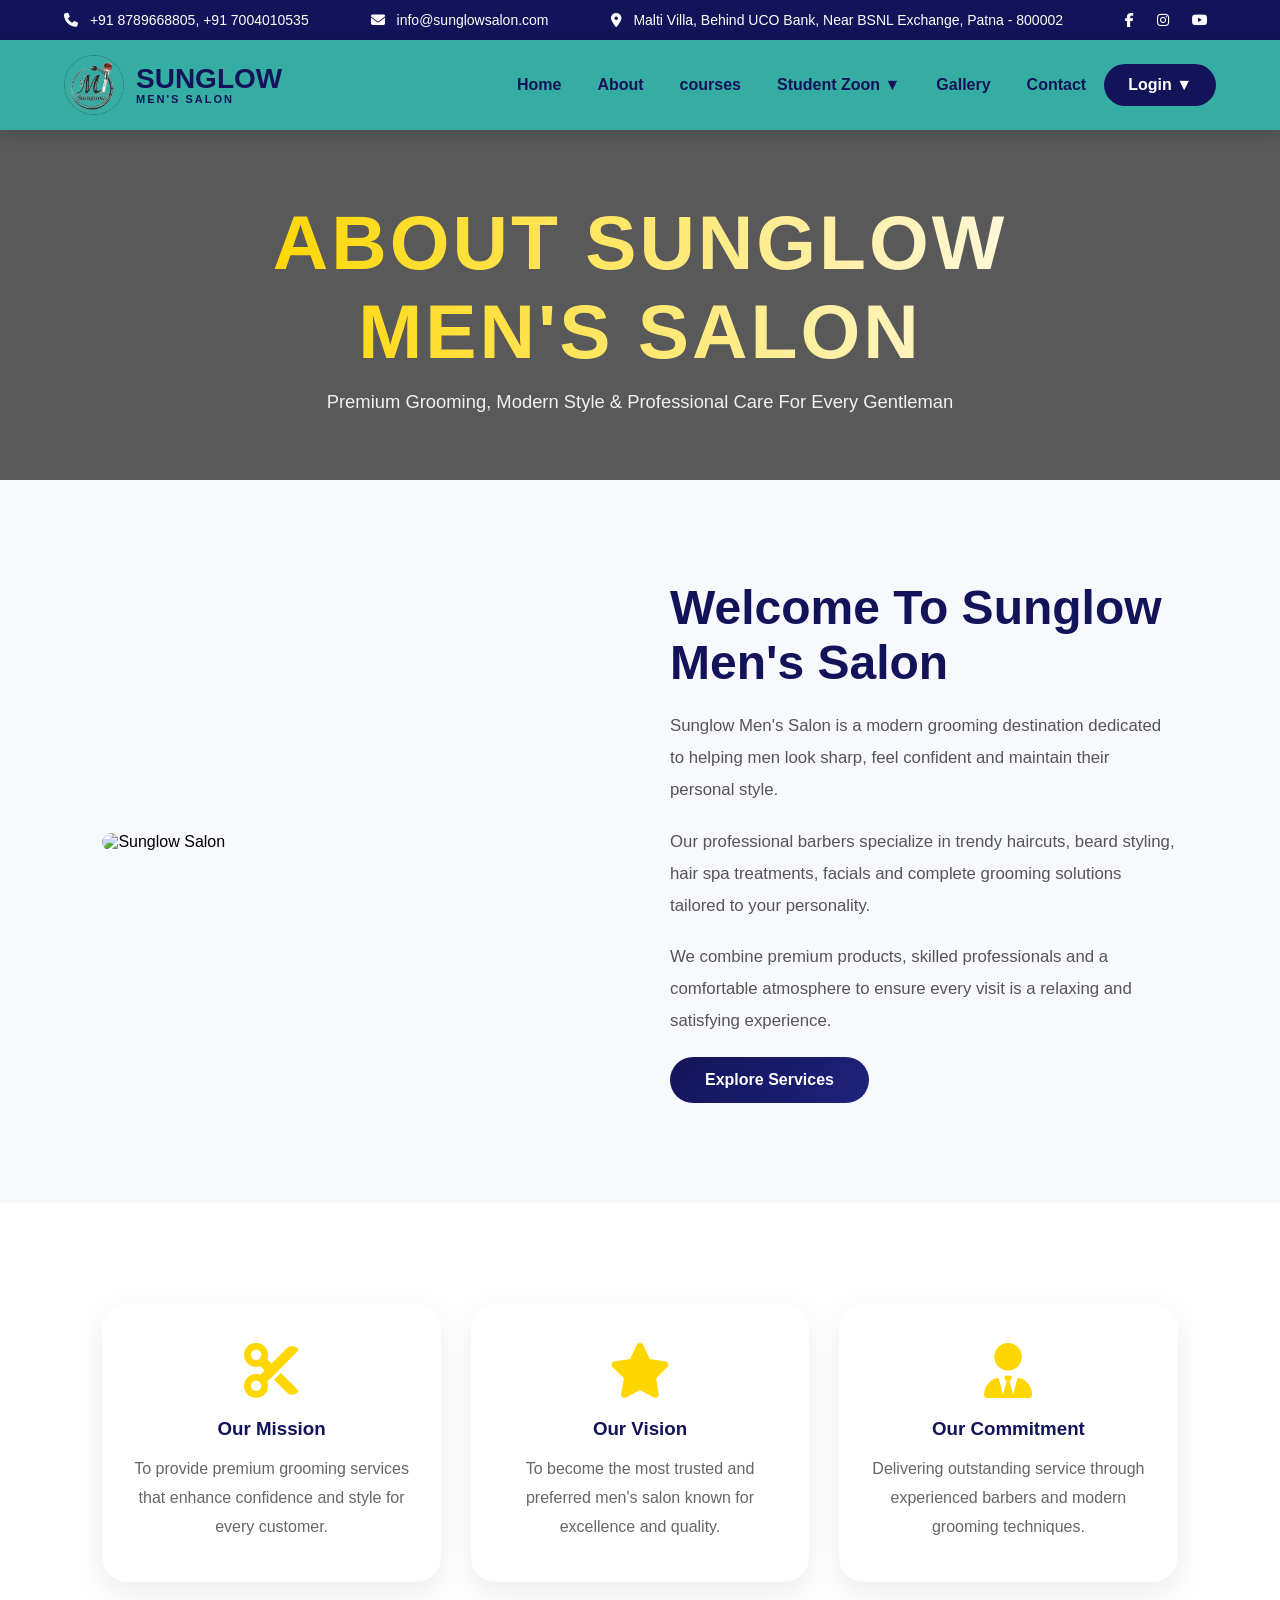
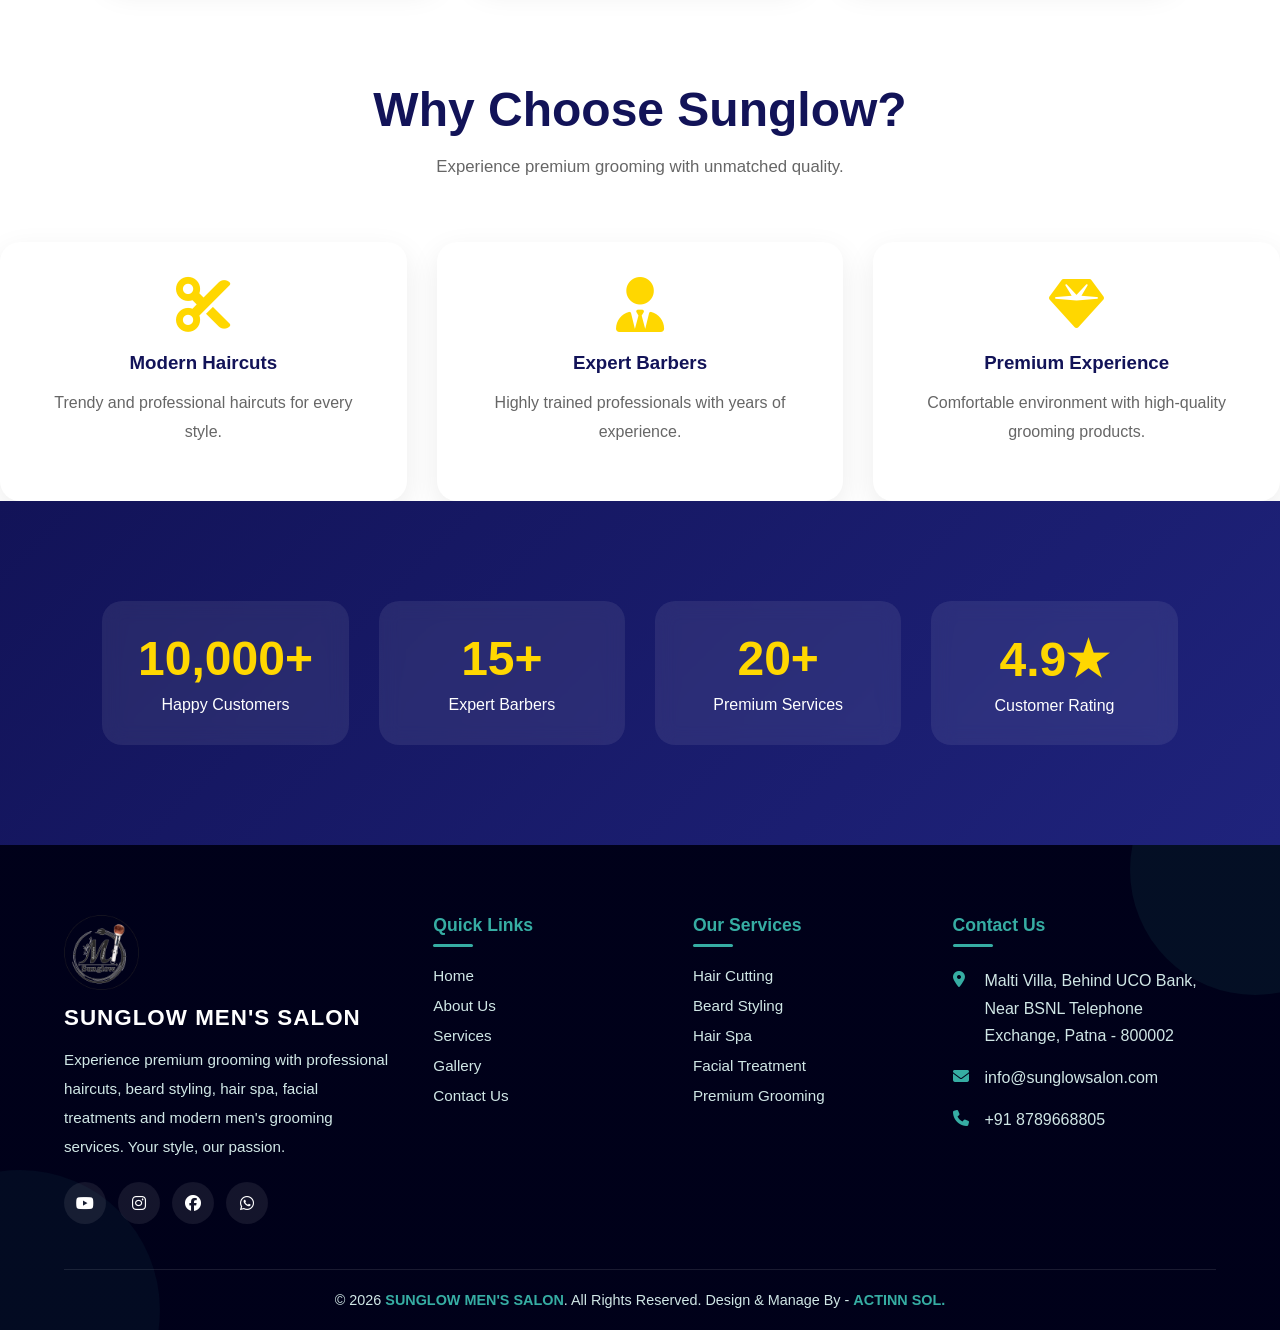
==== commit 5dcee741: "Add files via upload" ====
--- a/about.html
+++ b/about.html
@@ -129,13 +129,13 @@
 
                 <li>
                     <a href="#">
-                        Registration Veryfaction
+                         Franchisee Login
                     </a>
                 </li>
 
                 <li>
                     <a href="#">
-                        Result Veryfaction
+                        Student Login
                     </a>
                 </li>
             </ul>
--- a/style.css
+++ b/style.css
@@ -1,2394 +1,2739 @@
-/* =====================================
-   GLOBAL STYLES
-===================================== */
-
-*{
-    margin:0;
-    padding:0;
-    box-sizing:border-box;
-    scroll-behavior:smooth;
-    font-family:'Poppins',sans-serif;
-}
-
-body{
-    overflow-x:hidden;
-    background:#ffffff;
-}
-
-img{
-    max-width:100%;
-    display:block;
-}
-
-a{
-    text-decoration:none;
-}
-
-ul{
-    list-style:none;
-}
-
-/* =====================================
-   TOP BAR
-===================================== */
-
-.topbar{
-    background:#121358;
-    color:#fff;
-    padding:12px 5%;
-    display:flex;
-    justify-content:space-between;
-    align-items:center;
-    flex-wrap:wrap;
-    gap:10px;
-    font-size:14px;
-}
-
-.topbar i{
-    margin-right:8px;
-}
-
-.social{
-    display:flex;
-    align-items:center;
-    gap:15px;
-}
-
-.social a{
-    color:white;
-    transition:.4s;
-}
-
-.social a:hover{
-    color:#36ADA3;
-    transform:translateY(-3px);
-}
-
-/* =====================================
-   NAVBAR
-===================================== */
-
-nav{
-    background:#36ADA3;
-    padding:15px 5%;
-    display:flex;
-    justify-content:space-between;
-    align-items:center;
-    position:sticky;
-    top:0;
-    z-index:9999;
-    box-shadow:0 5px 15px rgba(0,0,0,.15);
-}
-
-.logo{
-    display:flex;
-    align-items:center;
-    gap:12px;
-}
-
-.logo img{
-    width:60px;
-    height:60px;
-    border-radius:50%;
-    object-fit:cover;
-}
-
-.logo-text{
-    display:flex;
-    flex-direction:column;
-}
-
-.logo-text h2{
-    color:#121358;
-    font-size:28px;
-    font-weight:700;
-    line-height:1;
-}
-
-.logo-text span{
-    color:#121358;
-    font-size:11px;
-    letter-spacing:2px;
-    font-weight:600;
-}
-
-nav ul{
-    display:flex;
-    align-items:center;
-}
-
-nav ul li{
-    position:relative;
-}
-
-nav ul li a{
-    display:block;
-    padding:15px 18px;
-    color:#121358;
-    font-weight:600;
-    transition:.4s;
-}
-
-nav ul li a:hover{
-    color:white;
-}
-
-/* Appointment Button */
-
-.book-btn{
-    background:#121358;
-    color:white !important;
-    border-radius:30px;
-    padding:12px 24px !important;
-    transition:.4s;
-}
-
-.book-btn:hover{
-    background:white;
-    color:#121358 !important;
-}
-
-/* =====================================
-   DROPDOWN MENU
-===================================== */
-
-.dropdown-menu{
-    position:absolute;
-    top:100%;
-    left:0;
-    min-width:220px;
-    background:#36ADA3;
-    display:none;
-    box-shadow:0 10px 25px rgba(0,0,0,.15);
-}
-
-.dropdown-menu li a{
-    padding:14px 20px;
-}
-
-.dropdown:hover .dropdown-menu{
-    display:block;
-    animation:dropdownFade .4s ease;
-}
-
-@keyframes dropdownFade{
-    from{
-        opacity:0;
-        transform:translateY(10px);
-    }
-
-    to{
-        opacity:1;
-        transform:translateY(0);
-    }
-}
-
-/* =====================================
-   MOBILE MENU
-===================================== */
-
-.menu-toggle{
-    display:none;
-    font-size:28px;
-    color:#121358;
-    cursor:pointer;
-}
-
-/* =====================================
-   PREMIUM SALON HERO SECTION
-===================================== */
-
-.hero{
-    height:100vh;
-    position:relative;
-    overflow:hidden;
-
-    display:flex;
-    justify-content:center;
-    align-items:center;
-    text-align:center;
-
-    background-size:cover;
-    background-position:center;
-    background-repeat:no-repeat;
-
-    animation:
-    heroSlider 30s infinite ease-in-out,
-    zoomEffect 30s infinite linear;
-}
-
-/* Dark Overlay */
-
-.hero::before{
-    content:"";
-    position:absolute;
-    inset:0;
-    background:rgba(0,0,0,.60);
-    z-index:1;
-}
-
-/* Golden Glow */
-
-.hero::after{
-    content:"";
-    position:absolute;
-
-    width:500px;
-    height:500px;
-
-    top:-150px;
-    right:-150px;
-
-    background:rgba(255,215,0,.08);
-
-    border-radius:50%;
-
-    filter:blur(120px);
-
-    z-index:1;
-}
-
-/* Hero Content */
-
-.hero-content{
-    position:relative;
-    z-index:2;
-
-    max-width:900px;
-    padding:20px;
-
-    color:white;
-
-    animation:
-    fadeUp 1.5s ease,
-    floating 6s ease-in-out infinite;
-}
-
-/* Subtitle */
-
-.subtitle{
-    color:#D0E7E6;
-    font-size:1.2rem;
-    letter-spacing:5px;
-    font-weight:700;
-    margin-bottom:15px;
-}
-
-/* Hero Title */
-
-.hero-title{
-    font-size:clamp(3rem,6vw,5.5rem);
-    font-weight:800;
-
-    text-transform:uppercase;
-    letter-spacing:3px;
-
-    background:linear-gradient(
-        90deg,
-        #FFD700,
-        #FFF8DC,
-        #FFD700,
-        #FFA500,
-        #FFD700
-    );
-
-    background-size:300% auto;
-
-    -webkit-background-clip:text;
-    -webkit-text-fill-color:transparent;
-
-    animation:goldFlow 5s linear infinite;
-}
-
-/* Description */
-
-.hero-content p{
-    font-size:1.2rem;
-    line-height:1.8;
-    margin:25px auto;
-    max-width:700px;
-}
-
-/* Buttons */
-
-.buttons{
-    margin-top:35px;
-
-    display:flex;
-    justify-content:center;
-    gap:20px;
-    flex-wrap:wrap;
-}
-
-.glass-btn{
-    padding:16px 35px;
-
-    border-radius:50px;
-
-    color:#D0E7E6;
-    font-weight:600;
-
-    background:rgba(255,255,255,.12);
-
-    backdrop-filter:blur(15px);
-    -webkit-backdrop-filter:blur(15px);
-
-    border:1px solid rgba(255,255,255,.25);
-
-    transition:.4s;
-}
-
-.glass-btn:hover{
-
-    transform:
-    translateY(-6px)
-    scale(1.05);
-
-    background:#36ADA3;
-
-    border-color:#36ADA3;
-
-    box-shadow:
-    0 12px 30px rgba(54,173,163,.45);
-}
-
-/* Features */
-
-.hero-features{
-    margin-top:40px;
-
-    display:flex;
-    justify-content:center;
-    gap:20px;
-
-    flex-wrap:wrap;
-}
-
-.feature{
-    display:flex;
-    align-items:center;
-    gap:10px;
-
-    color:#D0E7E6;
-
-    padding:12px 20px;
-
-    border-radius:30px;
-
-    background:rgba(255,255,255,.08);
-
-    backdrop-filter:blur(10px);
-}
-
-.feature i{
-    color:#FFD700;
-}
-
-/* Scroll Down */
-
-.scroll-down{
-    position:absolute;
-
-    left:50%;
-    bottom:30px;
-
-    transform:translateX(-50%);
-
-    z-index:2;
-}
-
-.mouse{
-    width:35px;
-    height:60px;
-
-    border:2px solid #FFD700;
-    border-radius:25px;
-
-    position:relative;
-
-    box-shadow:
-    0 0 20px rgba(255,215,0,.3);
-}
-
-.wheel{
-    width:5px;
-    height:10px;
-
-    background:#D0E7E6;
-
-    border-radius:10px;
-
-    position:absolute;
-
-    left:50%;
-    top:10px;
-
-    transform:translateX(-50%);
-
-    animation:scrollWheel 2s infinite;
-}
-
-/* =====================================
-   IMAGE SLIDER
-===================================== */
-
-@keyframes heroSlider{
-
-    0%,16%{
-        background-image:
-        linear-gradient(rgba(0,0,0,.55),rgba(0,0,0,.55)),
-        url("https://images.unsplash.com/photo-1621605815971-fbc98d665033");
-    }
-
-    17%,33%{
-        background-image:
-        linear-gradient(rgba(0,0,0,.55),rgba(0,0,0,.55)),
-        url("https://images.unsplash.com/photo-1585747860715-2ba37e788b70");
-    }
-
-    34%,50%{
-        background-image:
-        linear-gradient(rgba(0,0,0,.55),rgba(0,0,0,.55)),
-        url("https://images.unsplash.com/photo-1503951458645-643d53bfd90f");
-    }
-
-    51%,66%{
-        background-image:
-        linear-gradient(rgba(0,0,0,.55),rgba(0,0,0,.55)),
-        url("https://images.unsplash.com/photo-1521590832167-7bcbfaa6381f");
-    }
-
-    67%,83%{
-        background-image:
-        linear-gradient(rgba(0,0,0,.55),rgba(0,0,0,.55)),
-        url("https://images.unsplash.com/photo-1622286342621-4bd786c2447c");
-    }
-
-    84%,100%{
-        background-image:
-        linear-gradient(rgba(0,0,0,.55),rgba(0,0,0,.55)),
-        url("https://images.unsplash.com/photo-1517832606299-7ae9b720a186");
-    }
-}
-
-/* Animations */
-
-@keyframes zoomEffect{
-
-    0%{
-        background-size:100%;
-    }
-
-    50%{
-        background-size:115%;
-    }
-
-    100%{
-        background-size:100%;
-    }
-}
-
-@keyframes fadeUp{
-
-    from{
-        opacity:0;
-        transform:translateY(50px);
-    }
-
-    to{
-        opacity:1;
-        transform:translateY(0);
-    }
-}
-
-@keyframes floating{
-
-    0%{
-        transform:translateY(0);
-    }
-
-    50%{
-        transform:translateY(-10px);
-    }
-
-    100%{
-        transform:translateY(0);
-    }
-}
-
-@keyframes goldFlow{
-
-    0%{
-        background-position:0% center;
-    }
-
-    100%{
-        background-position:300% center;
-    }
-}
-
-@keyframes scrollWheel{
-
-    0%{
-        opacity:1;
-        top:10px;
-    }
-
-    100%{
-        opacity:0;
-        top:30px;
-    }
-}
-
-/* Responsive */
-
-@media(max-width:768px){
-
-    .hero-title{
-        font-size:2.8rem;
-    }
-
-    .subtitle{
-        font-size:1rem;
-        letter-spacing:2px;
-    }
-
-    .hero-content p{
-        font-size:1rem;
-    }
-
-    .buttons{
-        flex-direction:column;
-        align-items:center;
-    }
-
-    .glass-btn{
-        width:230px;
-    }
-
-    .hero-features{
-        flex-direction:column;
-        align-items:center;
-    }
-}
-
-/* =====================================
-   ABOUT SECTION
-===================================== */
-
-.home-about{
-    padding:100px 8%;
-    display:grid;
-    grid-template-columns:1fr 1fr;
-    gap:60px;
-    align-items:center;
-}
-
-.about-image{
-    overflow:hidden;
-    border-radius:20px;
-}
-
-.about-image img{
-    width:100%;
-    border-radius:20px;
-    transition:.6s;
-    box-shadow:0 15px 35px rgba(0,0,0,.15);
-}
-
-.about-image:hover img{
-    transform:scale(1.08);
-}
-
-.about-content h2{
-    font-size:2.8rem;
-    color:#121358;
-    margin-bottom:20px;
-}
-
-.about-content p{
-    line-height:1.9;
-    color:#444;
-    margin-bottom:18px;
-    font-size:1.05rem;
-}
-
-/* =====================================
-   COMMON SECTION TITLE
-===================================== */
-
-.section-title{
-    text-align:center;
-    margin-bottom:60px;
-}
-
-.section-title h2{
-    font-size:2.8rem;
-    color:#121358;
-    margin-bottom:15px;
-}
-
-.section-title p{
-    color:#666;
-    max-width:700px;
-    margin:auto;
-    line-height:1.8;
-}
-
-/* =====================================
-   COMMON BUTTON
-===================================== */
-
-.section-btn,
-.cta-btn{
-    display:inline-block;
-    padding:14px 32px;
-    border-radius:40px;
-    background:#121358;
-    color:#D0E7E6;
-    transition:.4s;
-    font-weight:600;
-}
-
-.section-btn:hover,
-.cta-btn:hover{
-    background:#36ADA3;
-    transform:translateY(-5px);
-}
-
-/* =====================================
-   COURCES SECTION
-===================================== */
-
-.home-courses{
-    padding:100px 8%;
-    background:#f8fbfb;
-}
-
-.course-grid{
-    display:grid;
-    grid-template-columns:repeat(auto-fit,minmax(300px,1fr));
-    gap:30px;
-}
-
-.course-card{
-    background:white;
-    padding:35px;
-    border-radius:20px;
-    text-align:center;
-    transition:.4s;
-    box-shadow:0 10px 25px rgba(0,0,0,.08);
-}
-
-.course-card:hover{
-    transform:translateY(-12px);
-    box-shadow:0 20px 40px rgba(18,19,88,.15);
-}
-
-.course-card i{
-    font-size:60px;
-    color:#36ADA3;
-    margin-bottom:20px;
-}
-
-.course-card h3{
-    margin-bottom:15px;
-    color:#121358;
-}
-
-.course-card p{
-    color:#666;
-    line-height:1.8;
-}
-
-/* =====================================
-   WHY CHOOSE US
-===================================== */
-
-.student-preview{
-    padding:100px 8%;
-}
-
-.service-grid{
-    display:grid;
-    grid-template-columns:repeat(auto-fit,minmax(300px,1fr));
-    gap:30px;
-}
-
-.service-card{
-    background:#D0E7E6;
-    padding:35px;
-    border-radius:20px;
-    text-align:center;
-    transition:.4s;
-    box-shadow:0 10px 25px rgba(0,0,0,.08);
-}
-
-.service-card:hover{
-    transform:translateY(-12px);
-    box-shadow:0 20px 40px rgba(18,19,88,.15);
-}
-
-.service-card i{
-    font-size:60px;
-    color:#36ADA3;
-    margin-bottom:20px;
-}
-
-.service-card h3{
-    margin-bottom:15px;
-    color:#121358;
-}
-
-.service-card p{
-    color:#666;
-    line-height:1.8;
-}
-
-/* =====================================
-   GALLERY SECTION
-===================================== */
-
-.gallery-preview{
-    padding:100px 8%;
-    background:#D0E7E6;
-}
-
-.gallery-grid{
-    display:grid;
-    grid-template-columns:repeat(auto-fit,minmax(250px,1fr));
-    gap:25px;
-}
-
-.gallery-grid img{
-    width:100%;
-    height:280px;
-    object-fit:cover;
-    border-radius:20px;
-    cursor:pointer;
-    transition:.5s;
-}
-
-.gallery-grid img:hover{
-    transform:scale(1.08);
-    box-shadow:0 15px 35px rgba(0,0,0,.25);
-}
-
-.gallery-btn{
-    text-align:center;
-    margin-top:40px;
-}
-
-/* =====================================
-   STATISTICS
-===================================== */
-
-.stats-section{
-    background:#121358;
-    color:white;
-    padding:90px 8%;
-
-    display:grid;
-    grid-template-columns:repeat(auto-fit,minmax(220px,1fr));
-    gap:30px;
-}
-
-.stat-box{
-    text-align:center;
-    transition:.4s;
-}
-
-.stat-box:hover{
-    transform:translateY(-10px);
-}
-
-.stat-box h2{
-    font-size:3.5rem;
-    color:#36ADA3;
-    margin-bottom:10px;
-}
-
-.stat-box p{
-    font-size:1.1rem;
-}
-
-
-/* =====================================
-   MOBILE RESPONSIVE
-===================================== */
-
-@media(max-width:992px){
-
-    .home-about{
-        grid-template-columns:1fr;
-        text-align:center;
-    }
-
-    .about-content{
-        order:2;
-    }
-
-    .about-image{
-        order:1;
-    }
-
-}
-
-@media(max-width:768px){
-
-    .topbar{
-        flex-direction:column;
-        text-align:center;
-    }
-
-    .menu-toggle{
-        display:block;
-    }
-
-    #nav-menu{
-        display:none;
-        flex-direction:column;
-        position:absolute;
-        top:100%;
-        left:0;
-        width:100%;
-        background:#36ADA3;
-    }
-
-    #nav-menu.active{
-        display:flex;
-    }
-
-    nav{
-        padding:15px 20px;
-    }
-
-    .dropdown-menu{
-        position:static;
-        width:100%;
-        box-shadow:none;
-    }
-
-    .hero{
-        height:100vh;
-        padding:20px;
-    }
-
-    .hero-title{
-        font-size:2.5rem;
-        letter-spacing:1px;
-    }
-
-    .subtitle{
-        font-size:1rem;
-        letter-spacing:2px;
-    }
-
-    .hero-content p{
-        font-size:1rem;
-    }
-
-    .buttons{
-        flex-direction:column;
-        align-items:center;
-    }
-
-    .glass-btn{
-        width:220px;
-        text-align:center;
-    }
-
-    .hero-features{
-        flex-direction:column;
-        align-items:center;
-    }
-
-    .feature{
-        width:90%;
-        justify-content:center;
-    }
-
-    .section-title h2,
-    .about-content h2,
-    .cta-section h2{
-        font-size:2rem;
-    }
-
-    .gallery-grid img{
-        height:220px;
-    }
-
-    .stat-box h2{
-        font-size:2.5rem;
-    }
-
-}
-
-@media(max-width:480px){
-
-    .logo img{
-        width:45px;
-        height:45px;
-    }
-
-    .logo-text h2{
-        font-size:20px;
-    }
-
-    .hero-title{
-        font-size:2rem;
-    }
-
-    .hero-content p{
-        font-size:.95rem;
-    }
-
-    .course-card,
-    .service-card{
-        padding:25px;
-    }
-
-}
-
-/* =====================================
-   SERVICES PAGE BANNER
-===================================== */
-
-.page-banner{
-    height:55vh;
-    min-height:350px;
-
-    background:
-    linear-gradient(rgba(0,0,0,.65),
-    rgba(0,0,0,.65)),
-    url("https://images.unsplash.com/photo-1621605815971-fbc98d665033");
-
-    background-size:cover;
-    background-position:center;
-
-    display:flex;
-    justify-content:center;
-    align-items:center;
-    text-align:center;
-
-    color:#fff;
-
-    animation:bannerZoom 12s ease-in-out infinite alternate;
-}
-
-.banner-content{
-    max-width:800px;
-    padding:20px;
-}
-
-.banner-content h1{
-    font-size:clamp(2.5rem,6vw,5rem);
-    font-weight:800;
-    text-transform:uppercase;
-    letter-spacing:3px;
-
-    background:linear-gradient(
-    90deg,
-    #FFD700,
-    #FFF8DC,
-    #FFD700,
-    #FFA500);
-
-    background-size:300% auto;
-
-    -webkit-background-clip:text;
-    -webkit-text-fill-color:transparent;
-
-    animation:goldFlow 6s linear infinite;
-}
-
-.banner-content p{
-    font-size:1.2rem;
-    margin-top:15px;
-    color:#f1f1f1;
-}
-
-/* =====================================
-   SERVICES SECTION
-===================================== */
-
-.courses-section{
-    padding:100px 8%;
-    background:#f8f9fc;
-}
-
-.section-title{
-    text-align:center;
-    margin-bottom:60px;
-}
-
-.section-title h2{
-    font-size:clamp(2rem,4vw,3rem);
-    color:#121358;
-    margin-bottom:15px;
-}
-
-.section-title p{
-    color:#666;
-    font-size:1.05rem;
-}
-
-/* =====================================
-   SERVICE CARDS
-===================================== */
-
-.course-container{
-    display:grid;
-    grid-template-columns:
-    repeat(auto-fit,minmax(320px,1fr));
-
-    gap:30px;
-}
-
-.course-card{
-    background:#fff;
-
-    padding:35px 30px;
-
-    border-radius:25px;
-
-    text-align:center;
-
-    position:relative;
-    overflow:hidden;
-
-    transition:.45s ease;
-
-    box-shadow:
-    0 10px 30px rgba(0,0,0,.08);
-}
-
-/* Top Gold Line */
-
-.course-card::before{
-    content:"";
-
-    position:absolute;
-    top:0;
-    left:0;
-
-    width:100%;
-    height:4px;
-
-    background:
-    linear-gradient(
-    90deg,
-    #FFD700,
-    #FFA500);
-}
-
-.course-card:hover{
-    transform:
-    translateY(-12px);
-
-    box-shadow:
-    0 20px 40px rgba(18,19,88,.18);
-}
-
-.course-icon{
-    width:90px;
-    height:90px;
-
-    margin:0 auto 20px;
-
-    border-radius:50%;
-
-    display:flex;
-    justify-content:center;
-    align-items:center;
-
-    font-size:40px;
-
-    color:#FFD700;
-
-    background:
-    linear-gradient(
-    135deg,
-    #121358,
-    #1f237c);
-
-    transition:.4s;
-}
-
-.course-card:hover .course-icon{
-    transform:rotate(10deg) scale(1.08);
-}
-
-.course-card h3{
-    color:#121358;
-    font-size:1.5rem;
-    margin-bottom:15px;
-}
-
-.course-card p{
-    color:#666;
-    line-height:1.8;
-    margin-bottom:25px;
-}
-
-/* =====================================
-   BUTTON
-===================================== */
-
-.course-btn{
-    display:inline-block;
-
-    padding:13px 30px;
-
-    text-decoration:none;
-
-    border-radius:50px;
-
-    font-weight:600;
-
-    color:white;
-
-    background:
-    linear-gradient(
-    135deg,
-    #121358,
-    #1f237c);
-
-    transition:.4s;
-}
-
-.course-btn:hover{
-    transform:translateY(-3px);
-
-    box-shadow:
-    0 10px 25px rgba(18,19,88,.35);
-
-    background:
-    linear-gradient(
-    135deg,
-    #FFD700,
-    #FFA500);
-
-    color:#111;
-}
-
-/* =====================================
-   WHY CHOOSE US
-===================================== */
-
-.why-course{
-    padding:100px 8%;
-    background:white;
-}
-
-.why-grid{
-    display:grid;
-    grid-template-columns:
-    repeat(auto-fit,minmax(250px,1fr));
-
-    gap:30px;
-}
-
-.why-box{
-    background:white;
-
-    padding:35px 25px;
-
-    text-align:center;
-
-    border-radius:25px;
-
-    transition:.45s;
-
-    box-shadow:
-    0 10px 25px rgba(0,0,0,.08);
-}
-
-.why-box:hover{
-    transform:
-    translateY(-10px);
-
-    box-shadow:
-    0 15px 35px rgba(18,19,88,.15);
-}
-
-.why-box i{
-    font-size:50px;
-    color:#FFD700;
-    margin-bottom:18px;
-}
-
-.why-box h3{
-    color:#121358;
-    margin-bottom:12px;
-}
-
-.why-box p{
-    color:#666;
-    line-height:1.7;
-}
-
-/* =====================================
-   ACTIVE MENU
-===================================== */
-
-.active{
-    color:#FFD700 !important;
-}
-
-/* =====================================
-   ANIMATIONS
-===================================== */
-
-@keyframes bannerZoom{
-
-    from{
-        background-size:100%;
-    }
-
-    to{
-        background-size:110%;
-    }
-
-}
-
-@keyframes goldFlow{
-
-    0%{
-        background-position:0%;
-    }
-
-    100%{
-        background-position:300%;
-    }
-
-}
-
-/* =====================================
-   MOBILE RESPONSIVE
-===================================== */
-
-@media(max-width:992px){
-
-    .courses-section,
-    .why-course{
-        padding:80px 6%;
-    }
-
-}
-
-@media(max-width:768px){
-
-    .page-banner{
-        height:45vh;
-    }
-
-    .banner-content h1{
-        font-size:2.5rem;
-    }
-
-    .banner-content p{
-        font-size:1rem;
-    }
-
-    .section-title h2{
-        font-size:2rem;
-    }
-
-    .course-container{
-        grid-template-columns:1fr;
-    }
-
-}
-
-@media(max-width:480px){
-
-    .course-card{
-        padding:30px 20px;
-    }
-
-    .course-icon{
-        width:75px;
-        height:75px;
-        font-size:32px;
-    }
-
-}
-
-
-/* =====================================
-   ABOUT PAGE BANNER
-===================================== */
-
-.about-banner{
-    height:55vh;
-    min-height:350px;
-
-    background:
-    linear-gradient(
-    rgba(0,0,0,.65),
-    rgba(0,0,0,.65)),
-    url("https://images.unsplash.com/photo-1621605815971-fbc98d665033");
-
-    background-size:cover;
-    background-position:center;
-
-    display:flex;
-    justify-content:center;
-    align-items:center;
-    text-align:center;
-
-    color:#fff;
-
-    animation:bannerZoom 12s ease-in-out infinite alternate;
-}
-
-.banner-text{
-    max-width:800px;
-    padding:20px;
-}
-
-.banner-text h1{
-    font-size:clamp(2.5rem,6vw,5rem);
-    font-weight:800;
-    text-transform:uppercase;
-    letter-spacing:3px;
-
-    background:linear-gradient(
-    90deg,
-    #FFD700,
-    #FFF8DC,
-    #FFD700,
-    #FFA500);
-
-    background-size:300% auto;
-
-    -webkit-background-clip:text;
-    -webkit-text-fill-color:transparent;
-
-    animation:goldFlow 6s linear infinite;
-}
-
-.banner-text p{
-    margin-top:15px;
-    font-size:1.15rem;
-    color:#f1f1f1;
-}
-
-/* =====================================
-   ABOUT SECTION
-===================================== */
-
-.about-section{
-    padding:100px 8%;
-    background:#f8f9fc;
-}
-
-.about-container{
-    display:grid;
-    grid-template-columns:1fr 1fr;
-    gap:60px;
-    align-items:center;
-}
-
-.about-image{
-    overflow:hidden;
-    border-radius:25px;
-}
-
-.about-image img{
-    width:100%;
-    display:block;
-
-    border-radius:25px;
-
-    transition:.6s ease;
-
-    box-shadow:
-    0 15px 40px rgba(0,0,0,.15);
-}
-
-.about-image:hover img{
-    transform:scale(1.08);
-}
-
-.about-content h2{
-    font-size:clamp(2rem,4vw,3rem);
-    color:#121358;
-    margin-bottom:20px;
-}
-
-.about-content p{
-    font-size:1.05rem;
-    line-height:1.9;
-    color:#555;
-    margin-bottom:20px;
-}
-
-.about-btn{
-    display:inline-block;
-
-    padding:14px 35px;
-
-    text-decoration:none;
-
-    border-radius:50px;
-
-    color:white;
-    font-weight:600;
-
-    background:
-    linear-gradient(
-    135deg,
-    #121358,
-    #1f237c);
-
-    transition:.4s;
-}
-
-.about-btn:hover{
-    transform:translateY(-4px);
-
-    background:
-    linear-gradient(
-    135deg,
-    #FFD700,
-    #FFA500);
-
-    color:#111;
-
-    box-shadow:
-    0 10px 25px rgba(255,215,0,.35);
-}
-
-/* =====================================
-   MISSION VISION SECTION
-===================================== */
-
-.vision-section{
-    padding:100px 8%;
-
-    display:grid;
-
-    grid-template-columns:
-    repeat(auto-fit,minmax(280px,1fr));
-
-    gap:30px;
-
-    background:white;
-}
-
-.vision-card{
-    background:white;
-
-    padding:40px 30px;
-
-    text-align:center;
-
-    border-radius:25px;
-
-    box-shadow:
-    0 10px 30px rgba(0,0,0,.08);
-
-    transition:.45s ease;
-}
-
-.vision-card:hover{
-    transform:translateY(-12px);
-
-    box-shadow:
-    0 20px 40px rgba(18,19,88,.15);
-}
-
-.vision-card i{
-    font-size:55px;
-    color:#FFD700;
-    margin-bottom:20px;
-}
-
-.vision-card h3{
-    color:#121358;
-    margin-bottom:15px;
-}
-
-.vision-card p{
-    color:#666;
-    line-height:1.8;
-}
-
-/* =====================================
-   STATISTICS SECTION
-===================================== */
-
-.stats-section{
-    padding:100px 8%;
-
-    background:
-    linear-gradient(
-    135deg,
-    #121358,
-    #1f237c);
-
-    display:grid;
-
-    grid-template-columns:
-    repeat(auto-fit,minmax(220px,1fr));
-
-    gap:30px;
-
-    text-align:center;
-}
-
-.stat-box{
-    padding:30px 20px;
-
-    border-radius:20px;
-
-    background:
-    rgba(255,255,255,.08);
-
-    backdrop-filter:blur(10px);
-
-    transition:.4s;
-}
-
-.stat-box:hover{
-    transform:translateY(-10px);
-}
-
-.stat-box h2{
-    color:#FFD700;
-    font-size:3rem;
-    margin-bottom:10px;
-}
-
-.stat-box p{
-    color:white;
-    font-size:1rem;
-}
-
-/* =====================================
-   ANIMATIONS
-===================================== */
-
-@keyframes bannerZoom{
-
-    from{
-        background-size:100%;
-    }
-
-    to{
-        background-size:110%;
-    }
-
-}
-
-@keyframes goldFlow{
-
-    0%{
-        background-position:0%;
-    }
-
-    100%{
-        background-position:300%;
-    }
-
-}
-
-/* =====================================
-   MOBILE RESPONSIVE
-===================================== */
-
-@media(max-width:992px){
-
-    .about-container{
-        grid-template-columns:1fr;
-        gap:40px;
-    }
-
-}
-
-@media(max-width:768px){
-
-    .about-section,
-    .vision-section,
-    .stats-section{
-        padding:80px 6%;
-    }
-
-    .banner-text h1{
-        font-size:2.5rem;
-    }
-
-    .banner-text p{
-        font-size:1rem;
-    }
-
-    .about-content h2{
-        font-size:2rem;
-    }
-
-}
-
-@media(max-width:480px){
-
-    .vision-card{
-        padding:30px 20px;
-    }
-
-    .stat-box h2{
-        font-size:2.3rem;
-    }
-
-}
-
-
-/* =====================================
-   GALLERY PAGE
-===================================== */
-
-/* Banner */
-
-.gallery-banner{
-    height:55vh;
-    min-height:400px;
-
-    background:
-    linear-gradient(
-    rgba(8,12,32,.75),
-    rgba(8,12,32,.75)),
-    url("https://images.unsplash.com/photo-1622286342621-4bd786c2447c");
-
-    background-size:cover;
-    background-position:center;
-    background-attachment:fixed;
-
-    display:flex;
-    flex-direction:column;
-    justify-content:center;
-    align-items:center;
-    text-align:center;
-
-    color:white;
-
-    position:relative;
-    overflow:hidden;
-}
-
-.gallery-banner::before{
-    content:"";
-    position:absolute;
-    inset:0;
-
-    background:
-    linear-gradient(
-    90deg,
-    rgba(255,215,0,.08),
-    transparent,
-    rgba(255,215,0,.08));
-
-    animation:shine 8s linear infinite;
-}
-
-.gallery-banner h1{
-    font-size:clamp(2.5rem,6vw,4.5rem);
-    font-weight:800;
-    margin-bottom:15px;
-    text-transform:uppercase;
-    letter-spacing:3px;
-
-    background:linear-gradient(
-    90deg,
-    #FFD700,
-    #FFF4B0,
-    #FFD700);
-
-    background-size:300% auto;
-
-    -webkit-background-clip:text;
-    -webkit-text-fill-color:transparent;
-
-    animation:goldFlow 5s linear infinite;
-}
-
-.gallery-banner p{
-    font-size:1.2rem;
-    max-width:700px;
-    opacity:.95;
-}
-
-/* =====================================
-   GALLERY SECTION
-===================================== */
-
-.gallery-section{
-    padding:100px 8%;
-    background:#f5f7fa;
-}
-
-.section-title{
-    text-align:center;
-    margin-bottom:60px;
-}
-
-.section-title h2{
-    font-size:clamp(2rem,5vw,3rem);
-    color:#121358;
-    margin-bottom:15px;
-    font-weight:700;
-}
-
-.section-title p{
-    color:#666;
-    font-size:1.05rem;
-    max-width:700px;
-    margin:auto;
-}
-
-/* =====================================
-   GALLERY GRID
-===================================== */
-
-.gallery-grid{
-    display:grid;
-    grid-template-columns:
-    repeat(auto-fit,minmax(300px,1fr));
-
-    gap:30px;
-}
-
-/* =====================================
-   GALLERY CARD
-===================================== */
-
-.gallery-item{
-    position:relative;
-    overflow:hidden;
-
-    border-radius:20px;
-
-    background:white;
-
-    box-shadow:
-    0 15px 35px rgba(0,0,0,.08);
-
-    transition:.5s ease;
-}
-
-.gallery-item:hover{
-    transform:translateY(-10px);
-    box-shadow:
-    0 20px 50px rgba(0,0,0,.18);
-}
-
-.gallery-item img{
-    width:100%;
-    height:320px;
-
-    object-fit:cover;
-    display:block;
-
-    transition:transform .8s ease;
-}
-
-.gallery-item:hover img{
-    transform:scale(1.15);
-}
-
-/* Overlay */
-
-.gallery-item::before{
-    content:"";
-    position:absolute;
-    inset:0;
-
-    background:
-    linear-gradient(
-    transparent,
-    rgba(18,19,88,.85));
-
-    opacity:0;
-    transition:.5s;
-}
-
-.gallery-item:hover::before{
-    opacity:1;
-}
-
-/* Icon */
-
-.gallery-item::after{
-    content:"\f002";
-    font-family:"Font Awesome 6 Free";
-    font-weight:900;
-
-    position:absolute;
-    top:50%;
-    left:50%;
-
-    transform:
-    translate(-50%,-50%)
-    scale(.5);
-
-    width:70px;
-    height:70px;
-
-    border-radius:50%;
-
-    background:#FFD700;
-    color:#121358;
-
-    display:flex;
-    align-items:center;
-    justify-content:center;
-
-    font-size:24px;
-
-    opacity:0;
-
-    transition:.5s;
-}
-
-.gallery-item:hover::after{
-    opacity:1;
-    transform:
-    translate(-50%,-50%)
-    scale(1);
-}
-
-/* =====================================
-   CATEGORY SECTION
-===================================== */
-
-.gallery-categories{
-    padding:60px 8%;
-    background:white;
-
-    display:flex;
-    justify-content:center;
-    flex-wrap:wrap;
-    gap:15px;
-}
-
-.category-btn{
-    padding:12px 30px;
-
-    border:2px solid #FFD700;
-    border-radius:50px;
-
-    background:white;
-
-    color:#121358;
-    font-weight:600;
-
-    cursor:pointer;
-    transition:.4s;
-}
-
-.category-btn:hover{
-    background:#FFD700;
-    color:#121358;
-    transform:translateY(-3px);
-}
-
-/* =====================================
-   REVIEW SECTION
-===================================== */
-
-.reviews-section{
-    padding:100px 8%;
-    background:#ffffff;
-}
-
-.reviews-grid{
-    display:grid;
-    grid-template-columns:
-    repeat(auto-fit,minmax(300px,1fr));
-
-    gap:30px;
-}
-
-.review-card{
-    background:#fff;
-    border-radius:20px;
-
-    padding:35px;
-
-    text-align:center;
-
-    box-shadow:
-    0 10px 30px rgba(0,0,0,.08);
-
-    transition:.4s;
-}
-
-.review-card:hover{
-    transform:translateY(-10px);
-}
-
-.review-card i{
-    font-size:35px;
-    color:#FFD700;
-    margin-bottom:20px;
-}
-
-.review-card p{
-    color:#666;
-    line-height:1.8;
-    margin-bottom:20px;
-}
-
-.review-card h4{
-    color:#121358;
-    margin-bottom:5px;
-}
-
-.review-card span{
-    color:#999;
-}
-
-/* =====================================
-   CTA SECTION
-===================================== */
-
-.gallery-cta{
-    padding:100px 8%;
-
-    background:
-    linear-gradient(
-    rgba(18,19,88,.92),
-    rgba(18,19,88,.92));
-
-    text-align:center;
-    color:white;
-}
-
-.gallery-cta h2{
-    font-size:clamp(2rem,5vw,3rem);
-    margin-bottom:20px;
-}
-
-.gallery-cta p{
-    max-width:700px;
-    margin:auto;
-    line-height:1.8;
-    margin-bottom:35px;
-}
-
-.cta-btn{
-    display:inline-block;
-
-    padding:16px 40px;
-
-    background:#FFD700;
-    color:#121358;
-
-    font-weight:700;
-    text-decoration:none;
-
-    border-radius:50px;
-
-    transition:.4s;
-}
-
-.cta-btn:hover{
-    transform:translateY(-5px);
-    box-shadow:
-    0 10px 30px rgba(255,215,0,.5);
-}
-
-/* =====================================
-   ANIMATIONS
-===================================== */
-
-@keyframes goldFlow{
-    0%{
-        background-position:0% center;
-    }
-    100%{
-        background-position:300% center;
-    }
-}
-
-@keyframes shine{
-    0%{
-        transform:translateX(-100%);
-    }
-    100%{
-        transform:translateX(100%);
-    }
-}
-
-/* =====================================
-   MOBILE RESPONSIVE
-===================================== */
-
-@media(max-width:768px){
-
-    .gallery-banner{
-        height:45vh;
-        min-height:300px;
-    }
-
-    .gallery-banner h1{
-        font-size:2.3rem;
-    }
-
-    .gallery-banner p{
-        font-size:1rem;
-        padding:0 15px;
-    }
-
-    .gallery-grid{
-        gap:20px;
-    }
-
-    .gallery-item img{
-        height:250px;
-    }
-
-    .reviews-grid{
-        grid-template-columns:1fr;
-    }
-
-    .gallery-categories{
-        gap:10px;
-    }
-
-    .category-btn{
-        padding:10px 20px;
-        font-size:.9rem;
-    }
-}
-
-/* =====================================
-   CONTACT BANNER
-===================================== */
-
-.contact-banner{
-    height:50vh;
-    min-height:350px;
-
-    background:
-    linear-gradient(
-    rgba(0,0,0,.70),
-    rgba(0,0,0,.70)),
-    url("https://images.unsplash.com/photo-1621605815971-fbc98d665033");
-
-    background-size:cover;
-    background-position:center;
-
-    display:flex;
-    justify-content:center;
-    align-items:center;
-    text-align:center;
-
-    color:#fff;
-}
-
-.contact-banner h1{
-    font-size:clamp(2.5rem,6vw,4.5rem);
-    font-weight:800;
-    text-transform:uppercase;
-    letter-spacing:2px;
-
-    background:linear-gradient(
-    90deg,
-    #FFD700,
-    #FFF8DC,
-    #FFD700);
-
-    -webkit-background-clip:text;
-    -webkit-text-fill-color:transparent;
-
-    margin-bottom:15px;
-}
-
-.contact-banner p{
-    font-size:1.2rem;
-    color:#ddd;
-}
-
-/* =====================================
-   CONTACT SECTION
-===================================== */
-
-.contact-section{
-    padding:90px 8%;
-    background:#f5f7fb;
-}
-
-.contact-container{
-    max-width:1200px;
-    margin:auto;
-
-    display:grid;
-    grid-template-columns:1fr 1fr;
-    gap:40px;
-}
-
-/* =====================================
-   CONTACT INFO
-===================================== */
-
-.contact-info{
-    background:#fff;
-
-    padding:40px;
-    border-radius:20px;
-
-    box-shadow:
-    0 15px 40px rgba(0,0,0,.08);
-
-    transition:.4s;
-}
-
-.contact-info:hover{
-    transform:translateY(-8px);
-}
-
-.contact-info h2{
-    color:#121358;
-    margin-bottom:20px;
-    font-size:2rem;
-}
-
-.contact-info p{
-    color:#666;
-    line-height:1.8;
-    margin-bottom:30px;
-}
-
-.info-box{
-    display:flex;
-    align-items:flex-start;
-    gap:15px;
-
-    margin-bottom:20px;
-
-    color:#444;
-    font-size:1rem;
-}
-
-.info-box i{
-    color:#FFD700;
-    font-size:20px;
-    min-width:25px;
-}
-
-/* =====================================
-   CONTACT FORM
-===================================== */
-
-.contact-form{
-    background:#fff;
-
-    padding:40px;
-    border-radius:20px;
-
-    box-shadow:
-    0 15px 40px rgba(0,0,0,.08);
-
-    transition:.4s;
-}
-
-.contact-form:hover{
-    transform:translateY(-8px);
-}
-
-.contact-form form{
-    display:flex;
-    flex-direction:column;
-    gap:15px;
-}
-
-.contact-form input,
-.contact-form textarea,
-.contact-form select{
-
-    width:100%;
-
-    padding:15px 18px;
-
-    border:1px solid #ddd;
-    border-radius:10px;
-
-    outline:none;
-
-    font-size:15px;
-
-    transition:.3s;
-}
-
-.contact-form input:focus,
-.contact-form textarea:focus,
-.contact-form select:focus{
-
-    border-color:#FFD700;
-
-    box-shadow:
-    0 0 12px rgba(255,215,0,.35);
-}
-
-.contact-form textarea{
-    resize:none;
-}
-
-.contact-form button{
-
-    padding:16px;
-
-    border:none;
-    border-radius:50px;
-
-    cursor:pointer;
-
-    font-size:16px;
-    font-weight:600;
-
-    color:#fff;
-
-    background:#121358;
-
-    transition:.4s;
-}
-
-.contact-form button:hover{
-
-    background:#FFD700;
-    color:#121358;
-
-    transform:translateY(-3px);
-
-    box-shadow:
-    0 10px 25px rgba(255,215,0,.40);
-}
-
-/* =====================================
-   GOOGLE MAP
-===================================== */
-
-.map-section{
-    padding:0;
-}
-
-.map-section iframe{
-    width:100%;
-    height:500px;
-    border:none;
-    display:block;
-}
-
-/* =====================================
-   CONTACT CTA
-===================================== */
-
-.cta-section{
-
-    padding:80px 8%;
-
-    text-align:center;
-
-    background:
-    linear-gradient(
-    135deg,
-    #121358,
-    #1c1f7a);
-
-    color:#fff;
-}
-
-.cta-section h2{
-    font-size:2.5rem;
-    margin-bottom:15px;
-}
-
-.cta-section p{
-    max-width:700px;
-    margin:auto;
-    line-height:1.8;
-    color:#ddd;
-}
-
-.cta-btn{
-
-    display:inline-block;
-
-    margin-top:30px;
-
-    padding:15px 40px;
-
-    background:#FFD700;
-    color:#121358;
-
-    border-radius:50px;
-
-    text-decoration:none;
-    font-weight:700;
-
-    transition:.4s;
-}
-
-.cta-btn:hover{
-
-    transform:translateY(-5px);
-
-    box-shadow:
-    0 10px 30px rgba(255,215,0,.4);
-}
-
-/* =====================================
-   MOBILE RESPONSIVE
-===================================== */
-
-@media(max-width:992px){
-
-    .contact-container{
-        grid-template-columns:1fr;
-    }
-
-}
-
-@media(max-width:768px){
-
-    .contact-banner{
-        min-height:300px;
-        padding:20px;
-    }
-
-    .contact-banner h1{
-        font-size:2.3rem;
-    }
-
-    .contact-banner p{
-        font-size:1rem;
-    }
-
-    .contact-info,
-    .contact-form{
-        padding:25px;
-    }
-
-    .cta-section h2{
-        font-size:2rem;
-    }
-
-}
-
-@media(max-width:480px){
-
-    .contact-section{
-        padding:70px 5%;
-    }
-
-    .contact-info,
-    .contact-form{
-        padding:20px;
-    }
-
-    .cta-btn{
-        width:100%;
-        text-align:center;
-    }
-
+/* =====================================
+   GLOBAL STYLES
+===================================== */
+
+*{
+    margin:0;
+    padding:0;
+    box-sizing:border-box;
+    scroll-behavior:smooth;
+    font-family:'Poppins',sans-serif;
+}
+
+body{
+    overflow-x:hidden;
+    background:#ffffff;
+}
+
+img{
+    max-width:100%;
+    display:block;
+}
+
+a{
+    text-decoration:none;
+}
+
+ul{
+    list-style:none;
+}
+
+/* =====================================
+   TOP BAR
+===================================== */
+
+.topbar{
+    background:#121358;
+    color:#fff;
+    padding:12px 5%;
+    display:flex;
+    justify-content:space-between;
+    align-items:center;
+    flex-wrap:wrap;
+    gap:10px;
+    font-size:14px;
+}
+
+.topbar i{
+    margin-right:8px;
+}
+
+.social{
+    display:flex;
+    align-items:center;
+    gap:15px;
+}
+
+.social a{
+    color:white;
+    transition:.4s;
+}
+
+.social a:hover{
+    color:#36ADA3;
+    transform:translateY(-3px);
+}
+
+/* =====================================
+   NAVBAR
+===================================== */
+
+nav{
+    background:#36ADA3;
+    padding:15px 5%;
+    display:flex;
+    justify-content:space-between;
+    align-items:center;
+    position:sticky;
+    top:0;
+    z-index:9999;
+    box-shadow:0 5px 15px rgba(0,0,0,.15);
+}
+
+.logo{
+    display:flex;
+    align-items:center;
+    gap:12px;
+}
+
+.logo img{
+    width:60px;
+    height:60px;
+    border-radius:50%;
+    object-fit:cover;
+}
+
+.logo-text{
+    display:flex;
+    flex-direction:column;
+}
+
+.logo-text h2{
+    color:#121358;
+    font-size:28px;
+    font-weight:700;
+    line-height:1;
+}
+
+.logo-text span{
+    color:#121358;
+    font-size:11px;
+    letter-spacing:2px;
+    font-weight:600;
+}
+
+nav ul{
+    display:flex;
+    align-items:center;
+}
+
+nav ul li{
+    position:relative;
+}
+
+nav ul li a{
+    display:block;
+    padding:15px 18px;
+    color:#121358;
+    font-weight:600;
+    transition:.4s;
+}
+
+nav ul li a:hover{
+    color:white;
+}
+
+/* Appointment Button */
+
+.book-btn{
+    background:#121358;
+    color:white !important;
+    border-radius:30px;
+    padding:12px 24px !important;
+    transition:.4s;
+}
+
+.book-btn:hover{
+    background:white;
+    color:#121358 !important;
+}
+
+/* =====================================
+   DROPDOWN MENU
+===================================== */
+
+.dropdown-menu{
+    position:absolute;
+    top:100%;
+    left:0;
+    min-width:220px;
+    background:#36ADA3;
+    display:none;
+    box-shadow:0 10px 25px rgba(0,0,0,.15);
+}
+
+.dropdown-menu li a{
+    padding:14px 20px;
+}
+
+.dropdown:hover .dropdown-menu{
+    display:block;
+    animation:dropdownFade .4s ease;
+}
+
+@keyframes dropdownFade{
+    from{
+        opacity:0;
+        transform:translateY(10px);
+    }
+
+    to{
+        opacity:1;
+        transform:translateY(0);
+    }
+}
+
+/* =====================================
+   MOBILE MENU
+===================================== */
+
+.menu-toggle{
+    display:none;
+    font-size:28px;
+    color:#121358;
+    cursor:pointer;
+}
+
+/* =====================================
+   PREMIUM SALON HERO SECTION
+===================================== */
+
+.hero{
+    height:100vh;
+    position:relative;
+    overflow:hidden;
+
+    display:flex;
+    justify-content:center;
+    align-items:center;
+    text-align:center;
+
+    background-size:cover;
+    background-position:center;
+    background-repeat:no-repeat;
+
+    animation:
+    heroSlider 30s infinite ease-in-out,
+    zoomEffect 30s infinite linear;
+}
+
+/* Dark Overlay */
+
+.hero::before{
+    content:"";
+    position:absolute;
+    inset:0;
+    background:rgba(0,0,0,.60);
+    z-index:1;
+}
+
+/* Golden Glow */
+
+.hero::after{
+    content:"";
+    position:absolute;
+
+    width:500px;
+    height:500px;
+
+    top:-150px;
+    right:-150px;
+
+    background:rgba(255,215,0,.08);
+
+    border-radius:50%;
+
+    filter:blur(120px);
+
+    z-index:1;
+}
+
+/* Hero Content */
+
+.hero-content{
+    position:relative;
+    z-index:2;
+
+    max-width:900px;
+    padding:20px;
+
+    color:white;
+
+    animation:
+    fadeUp 1.5s ease,
+    floating 6s ease-in-out infinite;
+}
+
+/* Subtitle */
+
+.subtitle{
+    color:#D0E7E6;
+    font-size:1.2rem;
+    letter-spacing:5px;
+    font-weight:700;
+    margin-bottom:15px;
+}
+
+/* Hero Title */
+
+.hero-title{
+    font-size:clamp(3rem,6vw,5.5rem);
+    font-weight:800;
+
+    text-transform:uppercase;
+    letter-spacing:3px;
+
+    background:linear-gradient(
+        90deg,
+        #FFD700,
+        #FFF8DC,
+        #FFD700,
+        #FFA500,
+        #FFD700
+    );
+
+    background-size:300% auto;
+
+    -webkit-background-clip:text;
+    -webkit-text-fill-color:transparent;
+
+    animation:goldFlow 5s linear infinite;
+}
+
+/* Description */
+
+.hero-content p{
+    font-size:1.2rem;
+    line-height:1.8;
+    margin:25px auto;
+    max-width:700px;
+}
+
+/* Buttons */
+
+.buttons{
+    margin-top:35px;
+
+    display:flex;
+    justify-content:center;
+    gap:20px;
+    flex-wrap:wrap;
+}
+
+.glass-btn{
+    padding:16px 35px;
+
+    border-radius:50px;
+
+    color:#D0E7E6;
+    font-weight:600;
+
+    background:rgba(255,255,255,.12);
+
+    backdrop-filter:blur(15px);
+    -webkit-backdrop-filter:blur(15px);
+
+    border:1px solid rgba(255,255,255,.25);
+
+    transition:.4s;
+}
+
+.glass-btn:hover{
+
+    transform:
+    translateY(-6px)
+    scale(1.05);
+
+    background:#36ADA3;
+
+    border-color:#36ADA3;
+
+    box-shadow:
+    0 12px 30px rgba(54,173,163,.45);
+}
+
+/* Features */
+
+.hero-features{
+    margin-top:40px;
+
+    display:flex;
+    justify-content:center;
+    gap:20px;
+
+    flex-wrap:wrap;
+}
+
+.feature{
+    display:flex;
+    align-items:center;
+    gap:10px;
+
+    color:#D0E7E6;
+
+    padding:12px 20px;
+
+    border-radius:30px;
+
+    background:rgba(255,255,255,.08);
+
+    backdrop-filter:blur(10px);
+}
+
+.feature i{
+    color:#FFD700;
+}
+
+/* Scroll Down */
+
+.scroll-down{
+    position:absolute;
+
+    left:50%;
+    bottom:30px;
+
+    transform:translateX(-50%);
+
+    z-index:2;
+}
+
+.mouse{
+    width:35px;
+    height:60px;
+
+    border:2px solid #FFD700;
+    border-radius:25px;
+
+    position:relative;
+
+    box-shadow:
+    0 0 20px rgba(255,215,0,.3);
+}
+
+.wheel{
+    width:5px;
+    height:10px;
+
+    background:#D0E7E6;
+
+    border-radius:10px;
+
+    position:absolute;
+
+    left:50%;
+    top:10px;
+
+    transform:translateX(-50%);
+
+    animation:scrollWheel 2s infinite;
+}
+
+/* =====================================
+   IMAGE SLIDER
+===================================== */
+
+@keyframes heroSlider{
+
+    0%,16%{
+        background-image:
+        linear-gradient(rgba(0,0,0,.55),rgba(0,0,0,.55)),
+        url("https://images.unsplash.com/photo-1621605815971-fbc98d665033");
+    }
+
+    17%,33%{
+        background-image:
+        linear-gradient(rgba(0,0,0,.55),rgba(0,0,0,.55)),
+        url("https://images.unsplash.com/photo-1585747860715-2ba37e788b70");
+    }
+
+    34%,50%{
+        background-image:
+        linear-gradient(rgba(0,0,0,.55),rgba(0,0,0,.55)),
+        url("https://images.unsplash.com/photo-1503951458645-643d53bfd90f");
+    }
+
+    51%,66%{
+        background-image:
+        linear-gradient(rgba(0,0,0,.55),rgba(0,0,0,.55)),
+        url("https://images.unsplash.com/photo-1521590832167-7bcbfaa6381f");
+    }
+
+    67%,83%{
+        background-image:
+        linear-gradient(rgba(0,0,0,.55),rgba(0,0,0,.55)),
+        url("https://images.unsplash.com/photo-1622286342621-4bd786c2447c");
+    }
+
+    84%,100%{
+        background-image:
+        linear-gradient(rgba(0,0,0,.55),rgba(0,0,0,.55)),
+        url("https://images.unsplash.com/photo-1517832606299-7ae9b720a186");
+    }
+}
+
+/* Animations */
+
+@keyframes zoomEffect{
+
+    0%{
+        background-size:100%;
+    }
+
+    50%{
+        background-size:115%;
+    }
+
+    100%{
+        background-size:100%;
+    }
+}
+
+@keyframes fadeUp{
+
+    from{
+        opacity:0;
+        transform:translateY(50px);
+    }
+
+    to{
+        opacity:1;
+        transform:translateY(0);
+    }
+}
+
+@keyframes floating{
+
+    0%{
+        transform:translateY(0);
+    }
+
+    50%{
+        transform:translateY(-10px);
+    }
+
+    100%{
+        transform:translateY(0);
+    }
+}
+
+@keyframes goldFlow{
+
+    0%{
+        background-position:0% center;
+    }
+
+    100%{
+        background-position:300% center;
+    }
+}
+
+@keyframes scrollWheel{
+
+    0%{
+        opacity:1;
+        top:10px;
+    }
+
+    100%{
+        opacity:0;
+        top:30px;
+    }
+}
+
+/* Responsive */
+
+@media(max-width:768px){
+
+    .hero-title{
+        font-size:2.8rem;
+    }
+
+    .subtitle{
+        font-size:1rem;
+        letter-spacing:2px;
+    }
+
+    .hero-content p{
+        font-size:1rem;
+    }
+
+    .buttons{
+        flex-direction:column;
+        align-items:center;
+    }
+
+    .glass-btn{
+        width:230px;
+    }
+
+    .hero-features{
+        flex-direction:column;
+        align-items:center;
+    }
+}
+
+/* =====================================
+   ABOUT SECTION
+===================================== */
+
+.home-about{
+    padding:100px 8%;
+    display:grid;
+    grid-template-columns:1fr 1fr;
+    gap:60px;
+    align-items:center;
+}
+
+.about-image{
+    overflow:hidden;
+    border-radius:20px;
+}
+
+.about-image img{
+    width:100%;
+    border-radius:20px;
+    transition:.6s;
+    box-shadow:0 15px 35px rgba(0,0,0,.15);
+}
+
+.about-image:hover img{
+    transform:scale(1.08);
+}
+
+.about-content h2{
+    font-size:2.8rem;
+    color:#121358;
+    margin-bottom:20px;
+}
+
+.about-content p{
+    line-height:1.9;
+    color:#444;
+    margin-bottom:18px;
+    font-size:1.05rem;
+}
+
+/* =====================================
+   COMMON SECTION TITLE
+===================================== */
+
+.section-title{
+    text-align:center;
+    margin-bottom:60px;
+}
+
+.section-title h2{
+    font-size:2.8rem;
+    color:#121358;
+    margin-bottom:15px;
+}
+
+.section-title p{
+    color:#666;
+    max-width:700px;
+    margin:auto;
+    line-height:1.8;
+}
+
+/* =====================================
+   COMMON BUTTON
+===================================== */
+
+.section-btn,
+.cta-btn{
+    display:inline-block;
+    padding:14px 32px;
+    border-radius:40px;
+    background:#121358;
+    color:#D0E7E6;
+    transition:.4s;
+    font-weight:600;
+}
+
+.section-btn:hover,
+.cta-btn:hover{
+    background:#36ADA3;
+    transform:translateY(-5px);
+}
+
+/* =====================================
+   COURCES SECTION
+===================================== */
+
+.home-courses{
+    padding:100px 8%;
+    background:#f8fbfb;
+}
+
+.course-grid{
+    display:grid;
+    grid-template-columns:repeat(auto-fit,minmax(300px,1fr));
+    gap:30px;
+}
+
+.course-card{
+    background:white;
+    padding:35px;
+    border-radius:20px;
+    text-align:center;
+    transition:.4s;
+    box-shadow:0 10px 25px rgba(0,0,0,.08);
+}
+
+.course-card:hover{
+    transform:translateY(-12px);
+    box-shadow:0 20px 40px rgba(18,19,88,.15);
+}
+
+.course-card i{
+    font-size:60px;
+    color:#36ADA3;
+    margin-bottom:20px;
+}
+
+.course-card h3{
+    margin-bottom:15px;
+    color:#121358;
+}
+
+.course-card p{
+    color:#666;
+    line-height:1.8;
+}
+
+/* =====================================
+   WHY CHOOSE US
+===================================== */
+
+.student-preview{
+    padding:100px 8%;
+}
+
+.service-grid{
+    display:grid;
+    grid-template-columns:repeat(auto-fit,minmax(300px,1fr));
+    gap:30px;
+}
+
+.service-card{
+    background:#D0E7E6;
+    padding:35px;
+    border-radius:20px;
+    text-align:center;
+    transition:.4s;
+    box-shadow:0 10px 25px rgba(0,0,0,.08);
+}
+
+.service-card:hover{
+    transform:translateY(-12px);
+    box-shadow:0 20px 40px rgba(18,19,88,.15);
+}
+
+.service-card i{
+    font-size:60px;
+    color:#36ADA3;
+    margin-bottom:20px;
+}
+
+.service-card h3{
+    margin-bottom:15px;
+    color:#121358;
+}
+
+.service-card p{
+    color:#666;
+    line-height:1.8;
+}
+
+/* =====================================
+   GALLERY SECTION
+===================================== */
+
+.gallery-preview{
+    padding:100px 8%;
+    background:#D0E7E6;
+}
+
+.gallery-grid{
+    display:grid;
+    grid-template-columns:repeat(auto-fit,minmax(250px,1fr));
+    gap:25px;
+}
+
+.gallery-grid img{
+    width:100%;
+    height:280px;
+    object-fit:cover;
+    border-radius:20px;
+    cursor:pointer;
+    transition:.5s;
+}
+
+.gallery-grid img:hover{
+    transform:scale(1.08);
+    box-shadow:0 15px 35px rgba(0,0,0,.25);
+}
+
+.gallery-btn{
+    text-align:center;
+    margin-top:40px;
+}
+
+/* =====================================
+   STATISTICS
+===================================== */
+
+.stats-section{
+    background:#121358;
+    color:white;
+    padding:90px 8%;
+
+    display:grid;
+    grid-template-columns:repeat(auto-fit,minmax(220px,1fr));
+    gap:30px;
+}
+
+.stat-box{
+    text-align:center;
+    transition:.4s;
+}
+
+.stat-box:hover{
+    transform:translateY(-10px);
+}
+
+.stat-box h2{
+    font-size:3.5rem;
+    color:#36ADA3;
+    margin-bottom:10px;
+}
+
+.stat-box p{
+    font-size:1.1rem;
+}
+
+
+/* =====================================
+   MOBILE RESPONSIVE
+===================================== */
+
+@media(max-width:992px){
+
+    .home-about{
+        grid-template-columns:1fr;
+        text-align:center;
+    }
+
+    .about-content{
+        order:2;
+    }
+
+    .about-image{
+        order:1;
+    }
+
+}
+
+@media(max-width:768px){
+
+    .topbar{
+        flex-direction:column;
+        text-align:center;
+    }
+
+    .menu-toggle{
+        display:block;
+    }
+
+    #nav-menu{
+        display:none;
+        flex-direction:column;
+        position:absolute;
+        top:100%;
+        left:0;
+        width:100%;
+        background:#36ADA3;
+    }
+
+    #nav-menu.active{
+        display:flex;
+    }
+
+    nav{
+        padding:15px 20px;
+    }
+
+    .dropdown-menu{
+        position:static;
+        width:100%;
+        box-shadow:none;
+    }
+
+    .hero{
+        height:100vh;
+        padding:20px;
+    }
+
+    .hero-title{
+        font-size:2.5rem;
+        letter-spacing:1px;
+    }
+
+    .subtitle{
+        font-size:1rem;
+        letter-spacing:2px;
+    }
+
+    .hero-content p{
+        font-size:1rem;
+    }
+
+    .buttons{
+        flex-direction:column;
+        align-items:center;
+    }
+
+    .glass-btn{
+        width:220px;
+        text-align:center;
+    }
+
+    .hero-features{
+        flex-direction:column;
+        align-items:center;
+    }
+
+    .feature{
+        width:90%;
+        justify-content:center;
+    }
+
+    .section-title h2,
+    .about-content h2,
+    .cta-section h2{
+        font-size:2rem;
+    }
+
+    .gallery-grid img{
+        height:220px;
+    }
+
+    .stat-box h2{
+        font-size:2.5rem;
+    }
+
+}
+
+@media(max-width:480px){
+
+    .logo img{
+        width:45px;
+        height:45px;
+    }
+
+    .logo-text h2{
+        font-size:20px;
+    }
+
+    .hero-title{
+        font-size:2rem;
+    }
+
+    .hero-content p{
+        font-size:.95rem;
+    }
+
+    .course-card,
+    .service-card{
+        padding:25px;
+    }
+
+}
+
+/* =====================================
+   SERVICES PAGE BANNER
+===================================== */
+
+.page-banner{
+    height:55vh;
+    min-height:350px;
+
+    background:
+    linear-gradient(rgba(0,0,0,.65),
+    rgba(0,0,0,.65)),
+    url("https://images.unsplash.com/photo-1621605815971-fbc98d665033");
+
+    background-size:cover;
+    background-position:center;
+
+    display:flex;
+    justify-content:center;
+    align-items:center;
+    text-align:center;
+
+    color:#fff;
+
+    animation:bannerZoom 12s ease-in-out infinite alternate;
+}
+
+.banner-content{
+    max-width:800px;
+    padding:20px;
+}
+
+.banner-content h1{
+    font-size:clamp(2.5rem,6vw,5rem);
+    font-weight:800;
+    text-transform:uppercase;
+    letter-spacing:3px;
+
+    background:linear-gradient(
+    90deg,
+    #FFD700,
+    #FFF8DC,
+    #FFD700,
+    #FFA500);
+
+    background-size:300% auto;
+
+    -webkit-background-clip:text;
+    -webkit-text-fill-color:transparent;
+
+    animation:goldFlow 6s linear infinite;
+}
+
+.banner-content p{
+    font-size:1.2rem;
+    margin-top:15px;
+    color:#f1f1f1;
+}
+
+/* =====================================
+   SERVICES SECTION
+===================================== */
+
+.courses-section{
+    padding:100px 8%;
+    background:#f8f9fc;
+}
+
+.section-title{
+    text-align:center;
+    margin-bottom:60px;
+}
+
+.section-title h2{
+    font-size:clamp(2rem,4vw,3rem);
+    color:#121358;
+    margin-bottom:15px;
+}
+
+.section-title p{
+    color:#666;
+    font-size:1.05rem;
+}
+
+/* =====================================
+   SERVICE CARDS
+===================================== */
+
+.course-container{
+    display:grid;
+    grid-template-columns:
+    repeat(auto-fit,minmax(320px,1fr));
+
+    gap:30px;
+}
+
+.course-card{
+    background:#fff;
+
+    padding:35px 30px;
+
+    border-radius:25px;
+
+    text-align:center;
+
+    position:relative;
+    overflow:hidden;
+
+    transition:.45s ease;
+
+    box-shadow:
+    0 10px 30px rgba(0,0,0,.08);
+}
+
+/* Top Gold Line */
+
+.course-card::before{
+    content:"";
+
+    position:absolute;
+    top:0;
+    left:0;
+
+    width:100%;
+    height:4px;
+
+    background:
+    linear-gradient(
+    90deg,
+    #FFD700,
+    #FFA500);
+}
+
+.course-card:hover{
+    transform:
+    translateY(-12px);
+
+    box-shadow:
+    0 20px 40px rgba(18,19,88,.18);
+}
+
+.course-icon{
+    width:90px;
+    height:90px;
+
+    margin:0 auto 20px;
+
+    border-radius:50%;
+
+    display:flex;
+    justify-content:center;
+    align-items:center;
+
+    font-size:40px;
+
+    color:#FFD700;
+
+    background:
+    linear-gradient(
+    135deg,
+    #121358,
+    #1f237c);
+
+    transition:.4s;
+}
+
+.course-card:hover .course-icon{
+    transform:rotate(10deg) scale(1.08);
+}
+
+.course-card h3{
+    color:#121358;
+    font-size:1.5rem;
+    margin-bottom:15px;
+}
+
+.course-card p{
+    color:#666;
+    line-height:1.8;
+    margin-bottom:25px;
+}
+
+/* =====================================
+   BUTTON
+===================================== */
+
+.course-btn{
+    display:inline-block;
+
+    padding:13px 30px;
+
+    text-decoration:none;
+
+    border-radius:50px;
+
+    font-weight:600;
+
+    color:white;
+
+    background:
+    linear-gradient(
+    135deg,
+    #121358,
+    #1f237c);
+
+    transition:.4s;
+}
+
+.course-btn:hover{
+    transform:translateY(-3px);
+
+    box-shadow:
+    0 10px 25px rgba(18,19,88,.35);
+
+    background:
+    linear-gradient(
+    135deg,
+    #FFD700,
+    #FFA500);
+
+    color:#111;
+}
+
+/* =====================================
+   WHY CHOOSE US
+===================================== */
+
+.why-course{
+    padding:100px 8%;
+    background:white;
+}
+
+.why-grid{
+    display:grid;
+    grid-template-columns:
+    repeat(auto-fit,minmax(250px,1fr));
+
+    gap:30px;
+}
+
+.why-box{
+    background:white;
+
+    padding:35px 25px;
+
+    text-align:center;
+
+    border-radius:25px;
+
+    transition:.45s;
+
+    box-shadow:
+    0 10px 25px rgba(0,0,0,.08);
+}
+
+.why-box:hover{
+    transform:
+    translateY(-10px);
+
+    box-shadow:
+    0 15px 35px rgba(18,19,88,.15);
+}
+
+.why-box i{
+    font-size:50px;
+    color:#FFD700;
+    margin-bottom:18px;
+}
+
+.why-box h3{
+    color:#121358;
+    margin-bottom:12px;
+}
+
+.why-box p{
+    color:#666;
+    line-height:1.7;
+}
+
+/* =====================================
+   ACTIVE MENU
+===================================== */
+
+.active{
+    color:#FFD700 !important;
+}
+
+/* =====================================
+   ANIMATIONS
+===================================== */
+
+@keyframes bannerZoom{
+
+    from{
+        background-size:100%;
+    }
+
+    to{
+        background-size:110%;
+    }
+
+}
+
+@keyframes goldFlow{
+
+    0%{
+        background-position:0%;
+    }
+
+    100%{
+        background-position:300%;
+    }
+
+}
+
+/* =====================================
+   MOBILE RESPONSIVE
+===================================== */
+
+@media(max-width:992px){
+
+    .courses-section,
+    .why-course{
+        padding:80px 6%;
+    }
+
+}
+
+@media(max-width:768px){
+
+    .page-banner{
+        height:45vh;
+    }
+
+    .banner-content h1{
+        font-size:2.5rem;
+    }
+
+    .banner-content p{
+        font-size:1rem;
+    }
+
+    .section-title h2{
+        font-size:2rem;
+    }
+
+    .course-container{
+        grid-template-columns:1fr;
+    }
+
+}
+
+@media(max-width:480px){
+
+    .course-card{
+        padding:30px 20px;
+    }
+
+    .course-icon{
+        width:75px;
+        height:75px;
+        font-size:32px;
+    }
+
+}
+
+
+/* =====================================
+   ABOUT PAGE BANNER
+===================================== */
+
+.about-banner{
+    height:55vh;
+    min-height:350px;
+
+    background:
+    linear-gradient(
+    rgba(0,0,0,.65),
+    rgba(0,0,0,.65)),
+    url("https://images.unsplash.com/photo-1621605815971-fbc98d665033");
+
+    background-size:cover;
+    background-position:center;
+
+    display:flex;
+    justify-content:center;
+    align-items:center;
+    text-align:center;
+
+    color:#fff;
+
+    animation:bannerZoom 12s ease-in-out infinite alternate;
+}
+
+.banner-text{
+    max-width:800px;
+    padding:20px;
+}
+
+.banner-text h1{
+    font-size:clamp(2.5rem,6vw,5rem);
+    font-weight:800;
+    text-transform:uppercase;
+    letter-spacing:3px;
+
+    background:linear-gradient(
+    90deg,
+    #FFD700,
+    #FFF8DC,
+    #FFD700,
+    #FFA500);
+
+    background-size:300% auto;
+
+    -webkit-background-clip:text;
+    -webkit-text-fill-color:transparent;
+
+    animation:goldFlow 6s linear infinite;
+}
+
+.banner-text p{
+    margin-top:15px;
+    font-size:1.15rem;
+    color:#f1f1f1;
+}
+
+/* =====================================
+   ABOUT SECTION
+===================================== */
+
+.about-section{
+    padding:100px 8%;
+    background:#f8f9fc;
+}
+
+.about-container{
+    display:grid;
+    grid-template-columns:1fr 1fr;
+    gap:60px;
+    align-items:center;
+}
+
+.about-image{
+    overflow:hidden;
+    border-radius:25px;
+}
+
+.about-image img{
+    width:100%;
+    display:block;
+
+    border-radius:25px;
+
+    transition:.6s ease;
+
+    box-shadow:
+    0 15px 40px rgba(0,0,0,.15);
+}
+
+.about-image:hover img{
+    transform:scale(1.08);
+}
+
+.about-content h2{
+    font-size:clamp(2rem,4vw,3rem);
+    color:#121358;
+    margin-bottom:20px;
+}
+
+.about-content p{
+    font-size:1.05rem;
+    line-height:1.9;
+    color:#555;
+    margin-bottom:20px;
+}
+
+.about-btn{
+    display:inline-block;
+
+    padding:14px 35px;
+
+    text-decoration:none;
+
+    border-radius:50px;
+
+    color:white;
+    font-weight:600;
+
+    background:
+    linear-gradient(
+    135deg,
+    #121358,
+    #1f237c);
+
+    transition:.4s;
+}
+
+.about-btn:hover{
+    transform:translateY(-4px);
+
+    background:
+    linear-gradient(
+    135deg,
+    #FFD700,
+    #FFA500);
+
+    color:#111;
+
+    box-shadow:
+    0 10px 25px rgba(255,215,0,.35);
+}
+
+/* =====================================
+   MISSION VISION SECTION
+===================================== */
+
+.vision-section{
+    padding:100px 8%;
+
+    display:grid;
+
+    grid-template-columns:
+    repeat(auto-fit,minmax(280px,1fr));
+
+    gap:30px;
+
+    background:white;
+}
+
+.vision-card{
+    background:white;
+
+    padding:40px 30px;
+
+    text-align:center;
+
+    border-radius:25px;
+
+    box-shadow:
+    0 10px 30px rgba(0,0,0,.08);
+
+    transition:.45s ease;
+}
+
+.vision-card:hover{
+    transform:translateY(-12px);
+
+    box-shadow:
+    0 20px 40px rgba(18,19,88,.15);
+}
+
+.vision-card i{
+    font-size:55px;
+    color:#FFD700;
+    margin-bottom:20px;
+}
+
+.vision-card h3{
+    color:#121358;
+    margin-bottom:15px;
+}
+
+.vision-card p{
+    color:#666;
+    line-height:1.8;
+}
+
+/* =====================================
+   STATISTICS SECTION
+===================================== */
+
+.stats-section{
+    padding:100px 8%;
+
+    background:
+    linear-gradient(
+    135deg,
+    #121358,
+    #1f237c);
+
+    display:grid;
+
+    grid-template-columns:
+    repeat(auto-fit,minmax(220px,1fr));
+
+    gap:30px;
+
+    text-align:center;
+}
+
+.stat-box{
+    padding:30px 20px;
+
+    border-radius:20px;
+
+    background:
+    rgba(255,255,255,.08);
+
+    backdrop-filter:blur(10px);
+
+    transition:.4s;
+}
+
+.stat-box:hover{
+    transform:translateY(-10px);
+}
+
+.stat-box h2{
+    color:#FFD700;
+    font-size:3rem;
+    margin-bottom:10px;
+}
+
+.stat-box p{
+    color:white;
+    font-size:1rem;
+}
+
+/* =====================================
+   ANIMATIONS
+===================================== */
+
+@keyframes bannerZoom{
+
+    from{
+        background-size:100%;
+    }
+
+    to{
+        background-size:110%;
+    }
+
+}
+
+@keyframes goldFlow{
+
+    0%{
+        background-position:0%;
+    }
+
+    100%{
+        background-position:300%;
+    }
+
+}
+
+/* =====================================
+   MOBILE RESPONSIVE
+===================================== */
+
+@media(max-width:992px){
+
+    .about-container{
+        grid-template-columns:1fr;
+        gap:40px;
+    }
+
+}
+
+@media(max-width:768px){
+
+    .about-section,
+    .vision-section,
+    .stats-section{
+        padding:80px 6%;
+    }
+
+    .banner-text h1{
+        font-size:2.5rem;
+    }
+
+    .banner-text p{
+        font-size:1rem;
+    }
+
+    .about-content h2{
+        font-size:2rem;
+    }
+
+}
+
+@media(max-width:480px){
+
+    .vision-card{
+        padding:30px 20px;
+    }
+
+    .stat-box h2{
+        font-size:2.3rem;
+    }
+
+}
+
+
+
+/* ==========================================
+   GALLERY BANNER
+========================================== */
+
+.gallery-banner{
+    height:60vh;
+    min-height:450px;
+
+    background:
+    linear-gradient(
+    rgba(18,19,88,.75),
+    rgba(18,19,88,.75)),
+    url("https://images.unsplash.com/photo-1622286342621-4bd786c2447c");
+
+    background-size:cover;
+    background-position:center;
+    background-attachment:fixed;
+
+    display:flex;
+    justify-content:center;
+    align-items:center;
+    text-align:center;
+
+    color:#fff;
+    position:relative;
+    overflow:hidden;
+}
+
+.gallery-banner::before{
+    content:"";
+    position:absolute;
+    inset:0;
+
+    background:
+    linear-gradient(
+    90deg,
+    transparent,
+    rgba(255,215,0,.12),
+    transparent);
+
+    animation:shine 8s linear infinite;
+}
+
+.gallery-banner-content{
+    position:relative;
+    z-index:2;
+    animation:fadeUp 1.2s ease;
+}
+
+.gallery-banner h1{
+    font-size:clamp(3rem,7vw,5rem);
+    font-weight:800;
+    letter-spacing:3px;
+    text-transform:uppercase;
+
+    background:
+    linear-gradient(
+    90deg,
+    #FFD700,
+    #FFF4B0,
+    #FFD700);
+
+    background-size:300% auto;
+
+    -webkit-background-clip:text;
+    -webkit-text-fill-color:transparent;
+
+    animation:goldFlow 5s linear infinite;
+}
+
+.gallery-banner p{
+    font-size:1.2rem;
+    max-width:750px;
+    margin:auto;
+    color:#fff;
+    line-height:1.8;
+}
+
+/* ==========================================
+   GALLERY SECTION
+========================================== */
+
+.gallery-section{
+    padding:100px 8%;
+    background:#D0E7E6;
+}
+
+.section-title{
+    text-align:center;
+    margin-bottom:60px;
+}
+
+.section-title h2{
+    font-size:clamp(2rem,5vw,3rem);
+    color:#121358;
+    margin-bottom:15px;
+    font-weight:800;
+}
+
+.section-title p{
+    color:#555;
+    max-width:700px;
+    margin:auto;
+    line-height:1.8;
+}
+
+/* ==========================================
+   GALLERY GRID
+========================================== */
+
+.gallery-grid{
+    display:grid;
+    grid-template-columns:
+    repeat(auto-fit,minmax(300px,1fr));
+
+    gap:30px;
+}
+
+/* ==========================================
+   GALLERY CARD
+========================================== */
+
+.gallery-item{
+    position:relative;
+    overflow:hidden;
+
+    border-radius:20px;
+
+    background:#fff;
+
+    box-shadow:
+    0 10px 35px rgba(0,0,0,.10);
+
+    transition:.5s ease;
+}
+
+.gallery-item:hover{
+    transform:translateY(-10px);
+    box-shadow:
+    0 20px 50px rgba(0,0,0,.18);
+}
+
+.gallery-item img{
+    width:100%;
+    height:340px;
+
+    object-fit:cover;
+    display:block;
+
+    transition:.8s;
+}
+
+.gallery-item:hover img{
+    transform:scale(1.12);
+}
+
+/* Overlay */
+
+.gallery-overlay{
+    position:absolute;
+    inset:0;
+
+    background:
+    linear-gradient(
+    transparent,
+    rgba(18,19,88,.95));
+
+    display:flex;
+    flex-direction:column;
+    justify-content:flex-end;
+
+    padding:30px;
+
+    opacity:0;
+    transition:.5s;
+}
+
+.gallery-item:hover .gallery-overlay{
+    opacity:1;
+}
+
+.gallery-overlay h3{
+    color:#FFD700;
+    font-size:1.4rem;
+    margin-bottom:8px;
+}
+
+.gallery-overlay p{
+    color:white;
+    font-size:.95rem;
+}
+
+/* ==========================================
+   REVIEWS SECTION
+========================================== */
+
+.reviews-section{
+    padding:100px 8%;
+    background:#ffffff;
+}
+
+.reviews-grid{
+    display:grid;
+    grid-template-columns:
+    repeat(auto-fit,minmax(300px,1fr));
+
+    gap:30px;
+}
+
+.review-card{
+    background:white;
+
+    border-radius:20px;
+
+    padding:35px;
+
+    text-align:center;
+
+    box-shadow:
+    0 10px 30px rgba(0,0,0,.08);
+
+    transition:.4s;
+}
+
+.review-card:hover{
+    transform:translateY(-10px);
+}
+
+.review-card i{
+    font-size:35px;
+    color:#FFD700;
+    margin-bottom:20px;
+}
+
+.review-card p{
+    color:#555;
+    line-height:1.8;
+    margin-bottom:20px;
+}
+
+.review-card h4{
+    color:#121358;
+    margin-bottom:5px;
+}
+
+.review-card span{
+    color:#777;
+}
+
+/* ==========================================
+   CTA SECTION
+========================================== */
+
+.gallery-cta{
+    padding:100px 8%;
+
+    background:
+    linear-gradient(
+    rgba(18,19,88,.95),
+    rgba(18,19,88,.95));
+
+    text-align:center;
+    color:white;
+}
+
+.gallery-cta h2{
+    font-size:clamp(2rem,5vw,3.5rem);
+    margin-bottom:20px;
+}
+
+.gallery-cta p{
+    max-width:750px;
+    margin:auto;
+    line-height:1.8;
+    margin-bottom:35px;
+}
+
+.cta-btn{
+    display:inline-block;
+
+    padding:16px 40px;
+
+    background:#FFD700;
+    color:#121358;
+
+    font-weight:700;
+    text-decoration:none;
+
+    border-radius:50px;
+
+    transition:.4s;
+}
+
+.cta-btn:hover{
+    transform:translateY(-5px);
+
+    box-shadow:
+    0 10px 30px rgba(255,215,0,.50);
+}
+
+/* ==========================================
+   ANIMATIONS
+========================================== */
+
+@keyframes goldFlow{
+
+    0%{
+        background-position:0% center;
+    }
+
+    100%{
+        background-position:300% center;
+    }
+}
+
+@keyframes shine{
+
+    0%{
+        transform:translateX(-100%);
+    }
+
+    100%{
+        transform:translateX(100%);
+    }
+}
+
+@keyframes fadeUp{
+
+    from{
+        opacity:0;
+        transform:translateY(40px);
+    }
+
+    to{
+        opacity:1;
+        transform:translateY(0);
+    }
+}
+
+/* ==========================================
+   MOBILE RESPONSIVE
+========================================== */
+
+@media(max-width:768px){
+
+    .gallery-banner{
+        height:50vh;
+        min-height:320px;
+        background-attachment:scroll;
+    }
+
+    .gallery-banner h1{
+        font-size:2.5rem;
+    }
+
+    .gallery-banner p{
+        font-size:1rem;
+        padding:0 15px;
+    }
+
+    .gallery-section,
+    .reviews-section,
+    .gallery-cta{
+        padding:70px 5%;
+    }
+
+    .gallery-grid{
+        gap:20px;
+    }
+
+    .gallery-item img{
+        height:250px;
+    }
+
+    .reviews-grid{
+        grid-template-columns:1fr;
+    }
+
+    .cta-btn{
+        padding:14px 30px;
+    }
+}
+
+/* =====================================
+   CONTACT BANNER
+===================================== */
+
+.contact-banner{
+    height:50vh;
+    min-height:350px;
+
+    background:
+    linear-gradient(
+    rgba(0,0,0,.70),
+    rgba(0,0,0,.70)),
+    url("https://images.unsplash.com/photo-1621605815971-fbc98d665033");
+
+    background-size:cover;
+    background-position:center;
+
+    display:flex;
+    justify-content:center;
+    align-items:center;
+    text-align:center;
+
+    color:#fff;
+}
+
+.contact-banner h1{
+    font-size:clamp(2.5rem,6vw,4.5rem);
+    font-weight:800;
+    text-transform:uppercase;
+    letter-spacing:2px;
+
+    background:linear-gradient(
+    90deg,
+    #FFD700,
+    #FFF8DC,
+    #FFD700);
+
+    -webkit-background-clip:text;
+    -webkit-text-fill-color:transparent;
+
+    margin-bottom:15px;
+}
+
+.contact-banner p{
+    font-size:1.2rem;
+    color:#ddd;
+}
+
+/* =====================================
+   CONTACT SECTION
+===================================== */
+
+.contact-section{
+    padding:90px 8%;
+    background:#f5f7fb;
+}
+
+.contact-container{
+    max-width:1200px;
+    margin:auto;
+
+    display:grid;
+    grid-template-columns:1fr 1fr;
+    gap:40px;
+}
+
+/* =====================================
+   CONTACT INFO
+===================================== */
+
+.contact-info{
+    background:#fff;
+
+    padding:40px;
+    border-radius:20px;
+
+    box-shadow:
+    0 15px 40px rgba(0,0,0,.08);
+
+    transition:.4s;
+}
+
+.contact-info:hover{
+    transform:translateY(-8px);
+}
+
+.contact-info h2{
+    color:#121358;
+    margin-bottom:20px;
+    font-size:2rem;
+}
+
+.contact-info p{
+    color:#666;
+    line-height:1.8;
+    margin-bottom:30px;
+}
+
+.info-box{
+    display:flex;
+    align-items:flex-start;
+    gap:15px;
+
+    margin-bottom:20px;
+
+    color:#444;
+    font-size:1rem;
+}
+
+.info-box i{
+    color:#FFD700;
+    font-size:20px;
+    min-width:25px;
+}
+
+/* =====================================
+   CONTACT FORM
+===================================== */
+
+.contact-form{
+    background:#fff;
+
+    padding:40px;
+    border-radius:20px;
+
+    box-shadow:
+    0 15px 40px rgba(0,0,0,.08);
+
+    transition:.4s;
+}
+
+.contact-form:hover{
+    transform:translateY(-8px);
+}
+
+.contact-form form{
+    display:flex;
+    flex-direction:column;
+    gap:15px;
+}
+
+.contact-form input,
+.contact-form textarea,
+.contact-form select{
+
+    width:100%;
+
+    padding:15px 18px;
+
+    border:1px solid #ddd;
+    border-radius:10px;
+
+    outline:none;
+
+    font-size:15px;
+
+    transition:.3s;
+}
+
+.contact-form input:focus,
+.contact-form textarea:focus,
+.contact-form select:focus{
+
+    border-color:#FFD700;
+
+    box-shadow:
+    0 0 12px rgba(255,215,0,.35);
+}
+
+.contact-form textarea{
+    resize:none;
+}
+
+.contact-form button{
+
+    padding:16px;
+
+    border:none;
+    border-radius:50px;
+
+    cursor:pointer;
+
+    font-size:16px;
+    font-weight:600;
+
+    color:#fff;
+
+    background:#121358;
+
+    transition:.4s;
+}
+
+.contact-form button:hover{
+
+    background:#FFD700;
+    color:#121358;
+
+    transform:translateY(-3px);
+
+    box-shadow:
+    0 10px 25px rgba(255,215,0,.40);
+}
+
+/* =====================================
+   GOOGLE MAP
+===================================== */
+
+.map-section{
+    padding:0;
+}
+
+.map-section iframe{
+    width:100%;
+    height:500px;
+    border:none;
+    display:block;
+}
+
+/* =====================================
+   CONTACT CTA
+===================================== */
+
+.cta-section{
+
+    padding:80px 8%;
+
+    text-align:center;
+
+    background:
+    linear-gradient(
+    135deg,
+    #121358,
+    #1c1f7a);
+
+    color:#fff;
+}
+
+.cta-section h2{
+    font-size:2.5rem;
+    margin-bottom:15px;
+}
+
+.cta-section p{
+    max-width:700px;
+    margin:auto;
+    line-height:1.8;
+    color:#ddd;
+}
+
+.cta-btn{
+
+    display:inline-block;
+
+    margin-top:30px;
+
+    padding:15px 40px;
+
+    background:#FFD700;
+    color:#121358;
+
+    border-radius:50px;
+
+    text-decoration:none;
+    font-weight:700;
+
+    transition:.4s;
+}
+
+.cta-btn:hover{
+
+    transform:translateY(-5px);
+
+    box-shadow:
+    0 10px 30px rgba(255,215,0,.4);
+}
+
+/* =====================================
+   MOBILE RESPONSIVE
+===================================== */
+
+@media(max-width:992px){
+
+    .contact-container{
+        grid-template-columns:1fr;
+    }
+
+}
+
+@media(max-width:768px){
+
+    .contact-banner{
+        min-height:300px;
+        padding:20px;
+    }
+
+    .contact-banner h1{
+        font-size:2.3rem;
+    }
+
+    .contact-banner p{
+        font-size:1rem;
+    }
+
+    .contact-info,
+    .contact-form{
+        padding:25px;
+    }
+
+    .cta-section h2{
+        font-size:2rem;
+    }
+
+}
+
+@media(max-width:480px){
+
+    .contact-section{
+        padding:70px 5%;
+    }
+
+    .contact-info,
+    .contact-form{
+        padding:20px;
+    }
+
+    .cta-btn{
+        width:100%;
+        text-align:center;
+    }
+
+}
+
+/* =====================================
+   CLIENT ZONE / STUDENT ZONE PAGE
+===================================== */
+
+/* ---------- COMMON SECTION TITLE ---------- */
+
+.section-title{
+    text-align:center;
+    margin-bottom:60px;
+}
+
+.section-title h2{
+    font-size:clamp(2rem,5vw,3rem);
+    color:#121358;
+    margin-bottom:15px;
+    font-weight:700;
+}
+
+.section-title p{
+    max-width:700px;
+    margin:auto;
+    color:#666;
+    line-height:1.8;
+}
+
+/* =====================================
+   BANNER SECTION
+===================================== */
+
+.student-banner{
+    height:55vh;
+    min-height:400px;
+
+    background:
+    linear-gradient(
+    rgba(8,12,32,.80),
+    rgba(8,12,32,.80)),
+    url("https://images.unsplash.com/photo-1622286342621-4bd786c2447c");
+
+    background-size:cover;
+    background-position:center;
+    background-attachment:fixed;
+
+    display:flex;
+    flex-direction:column;
+    justify-content:center;
+    align-items:center;
+
+    text-align:center;
+    color:#fff;
+
+    position:relative;
+    overflow:hidden;
+}
+
+.student-banner::before{
+    content:"";
+    position:absolute;
+    inset:0;
+
+    background:
+    linear-gradient(
+    90deg,
+    rgba(255,215,0,.08),
+    transparent,
+    rgba(255,215,0,.08));
+
+    animation:shine 8s linear infinite;
+}
+
+.student-banner h1{
+    font-size:clamp(2.8rem,6vw,4.8rem);
+    font-weight:800;
+    margin-bottom:15px;
+    letter-spacing:2px;
+    text-transform:uppercase;
+
+    background:linear-gradient(
+    90deg,
+    #FFD700,
+    #FFF4B0,
+    #FFD700);
+
+    background-size:300% auto;
+
+    -webkit-background-clip:text;
+    -webkit-text-fill-color:transparent;
+
+    animation:goldFlow 5s linear infinite;
+}
+
+.student-banner p{
+    max-width:700px;
+    font-size:1.2rem;
+    color:#f1f1f1;
+}
+
+/* =====================================
+   SERVICES SECTION
+===================================== */
+
+.student-services{
+    padding:100px 8%;
+    background:#f5f7fa;
+}
+
+.service-grid{
+    display:grid;
+    grid-template-columns:
+    repeat(auto-fit,minmax(280px,1fr));
+
+    gap:30px;
+}
+
+.service-card{
+    background:#fff;
+
+    padding:35px;
+    text-align:center;
+
+    border-radius:20px;
+
+    box-shadow:
+    0 10px 30px rgba(0,0,0,.08);
+
+    transition:.4s ease;
+}
+
+.service-card:hover{
+    transform:translateY(-10px);
+    box-shadow:
+    0 20px 40px rgba(0,0,0,.15);
+}
+
+.service-card i{
+    font-size:55px;
+    color:#FFD700;
+    margin-bottom:20px;
+}
+
+.service-card h3{
+    color:#121358;
+    margin-bottom:15px;
+}
+
+.service-card p{
+    color:#666;
+    line-height:1.8;
+    margin-bottom:20px;
+}
+
+.service-btn{
+    display:inline-block;
+
+    padding:12px 28px;
+
+    background:#121358;
+    color:white;
+
+    text-decoration:none;
+    border-radius:50px;
+
+    font-weight:600;
+
+    transition:.4s;
+}
+
+.service-btn:hover{
+    background:#FFD700;
+    color:#121358;
+}
+
+/* =====================================
+   VERIFICATION SECTION
+===================================== */
+
+.verification-section{
+    padding:100px 8%;
+    background:#ffffff;
+}
+
+.verification-box{
+    max-width:800px;
+    margin:auto;
+
+    background:#121358;
+
+    color:white;
+    text-align:center;
+
+    padding:50px;
+    border-radius:25px;
+
+    box-shadow:
+    0 15px 35px rgba(0,0,0,.15);
+}
+
+.verification-box h2{
+    margin-bottom:15px;
+    font-size:2rem;
+}
+
+.verification-box p{
+    margin-bottom:25px;
+    opacity:.9;
+}
+
+.verification-box form{
+    display:flex;
+    gap:15px;
+    flex-wrap:wrap;
+    justify-content:center;
+}
+
+.verification-box input{
+    flex:1;
+    min-width:250px;
+
+    padding:15px 20px;
+
+    border:none;
+    outline:none;
+
+    border-radius:10px;
+}
+
+.verification-box button{
+    padding:15px 30px;
+
+    background:#FFD700;
+    color:#121358;
+
+    border:none;
+    border-radius:10px;
+
+    font-weight:700;
+    cursor:pointer;
+
+    transition:.3s;
+}
+
+.verification-box button:hover{
+    transform:translateY(-3px);
+}
+
+/* =====================================
+   MEMBERSHIP SECTION
+===================================== */
+
+.membership-section{
+    padding:100px 8%;
+    background:#f5f7fa;
+}
+
+/* =====================================
+   CTA SECTION
+===================================== */
+
+.cta-section{
+    padding:100px 8%;
+
+    text-align:center;
+
+    background:
+    linear-gradient(
+    rgba(18,19,88,.95),
+    rgba(18,19,88,.95));
+
+    color:white;
+}
+
+.cta-section h2{
+    font-size:clamp(2rem,5vw,3rem);
+    margin-bottom:20px;
+}
+
+.cta-section p{
+    max-width:700px;
+    margin:auto;
+    line-height:1.8;
+    margin-bottom:35px;
+}
+
+.cta-btn{
+    display:inline-block;
+
+    padding:16px 40px;
+
+    background:#FFD700;
+    color:#121358;
+
+    text-decoration:none;
+    border-radius:50px;
+
+    font-weight:700;
+
+    transition:.4s;
+}
+
+.cta-btn:hover{
+    transform:translateY(-5px);
+
+    box-shadow:
+    0 10px 30px rgba(255,215,0,.45);
+}
+
+/* =====================================
+   ANIMATIONS
+===================================== */
+
+@keyframes goldFlow{
+    0%{
+        background-position:0% center;
+    }
+
+    100%{
+        background-position:300% center;
+    }
+}
+
+@keyframes shine{
+    0%{
+        transform:translateX(-100%);
+    }
+
+    100%{
+        transform:translateX(100%);
+    }
+}
+
+/* =====================================
+   MOBILE RESPONSIVE
+===================================== */
+
+@media(max-width:768px){
+
+    .student-banner{
+        height:45vh;
+        min-height:320px;
+    }
+
+    .student-banner h1{
+        font-size:2.4rem;
+    }
+
+    .student-banner p{
+        font-size:1rem;
+        padding:0 15px;
+    }
+
+    .student-services,
+    .verification-section,
+    .membership-section,
+    .cta-section{
+        padding:70px 6%;
+    }
+
+    .service-grid{
+        gap:20px;
+    }
+
+    .verification-box{
+        padding:30px 20px;
+    }
+
+    .verification-box form{
+        flex-direction:column;
+    }
+
+    .verification-box input,
+    .verification-box button{
+        width:100%;
+    }
+
+    .cta-section h2{
+        font-size:2rem;
+    }
 }
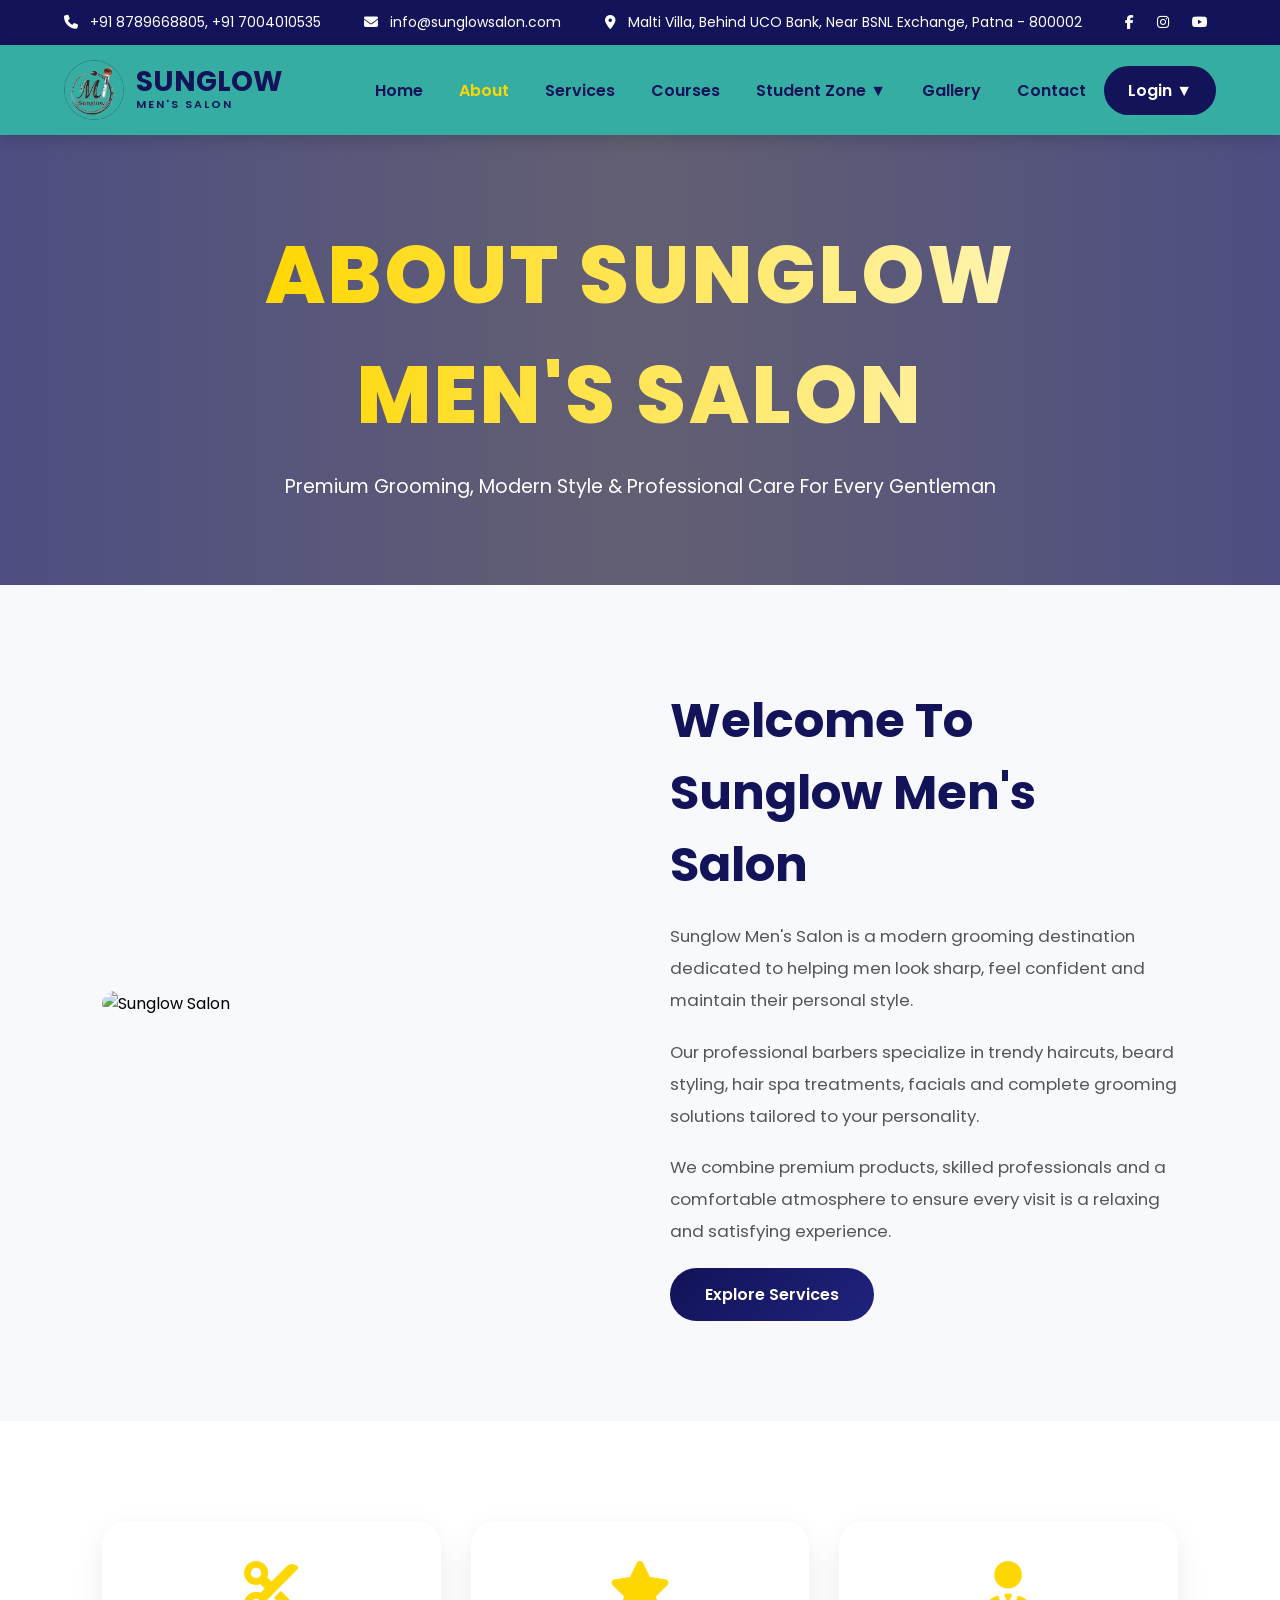
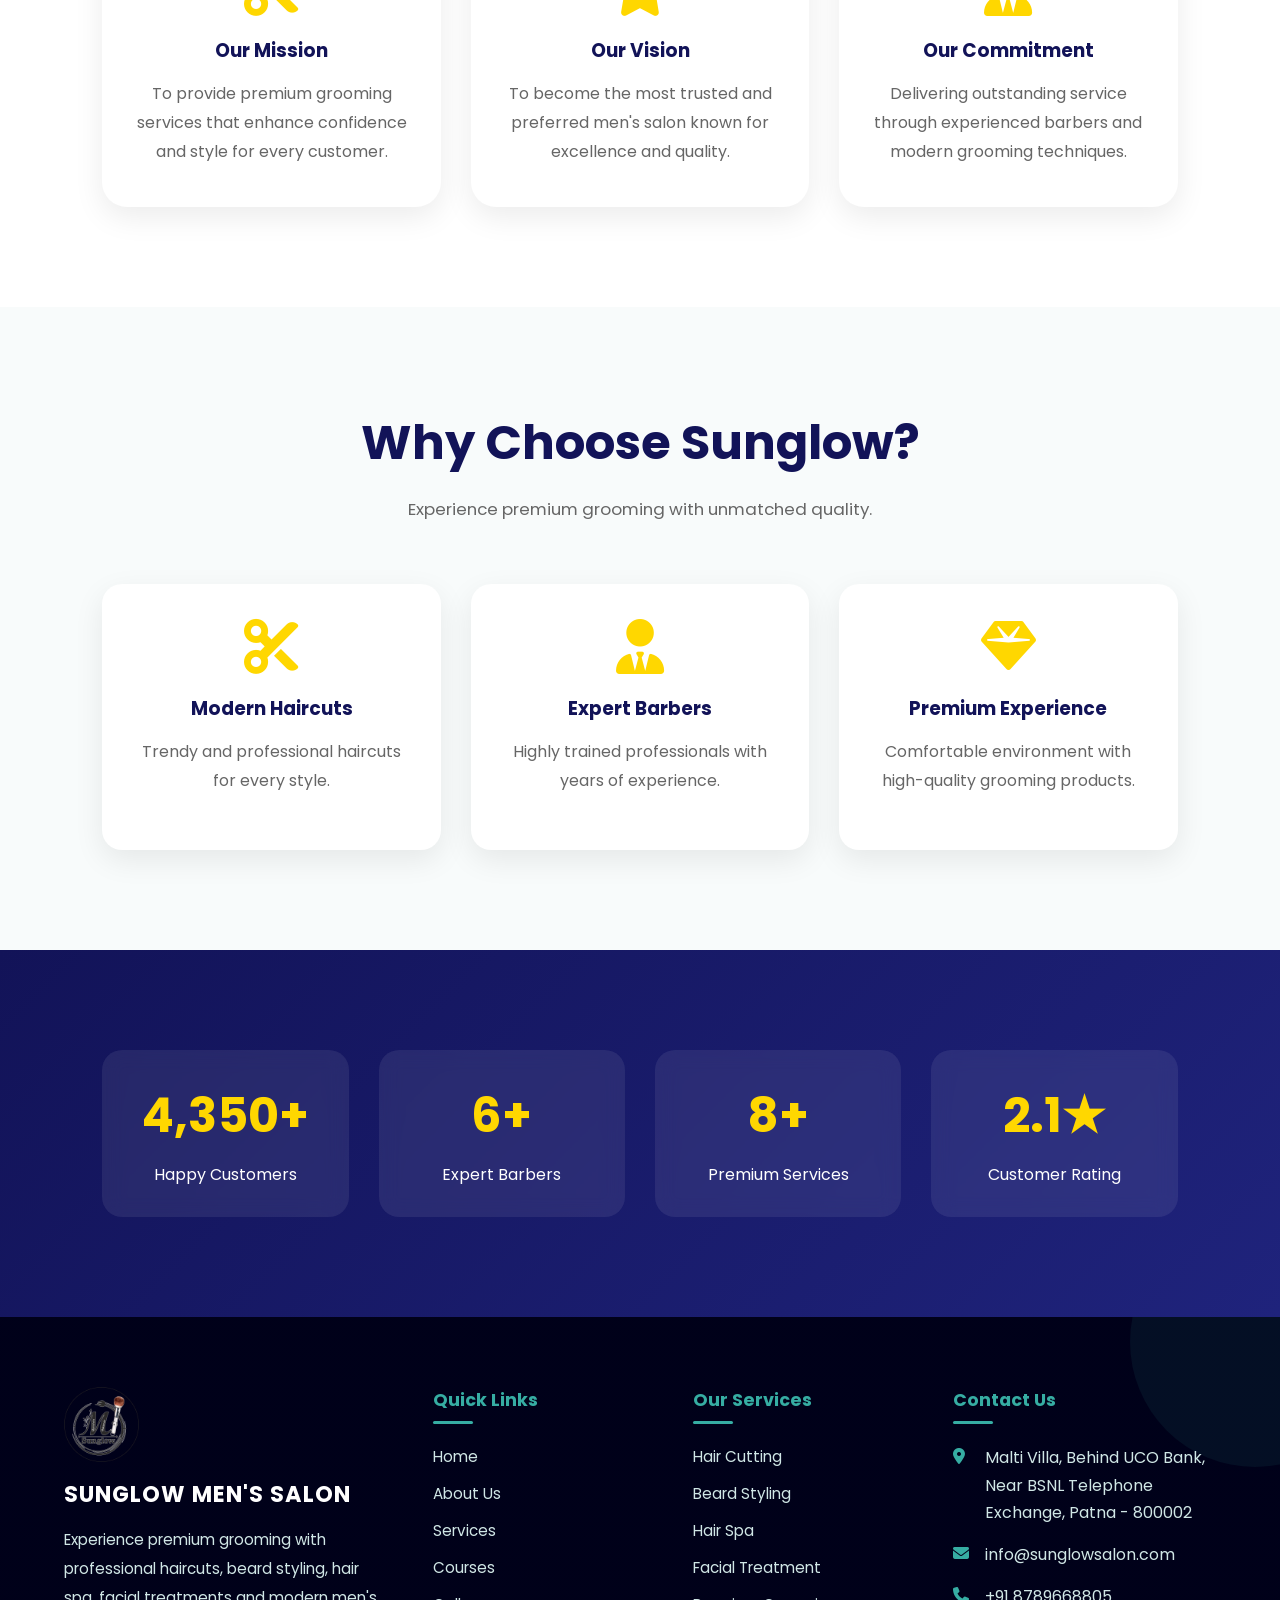
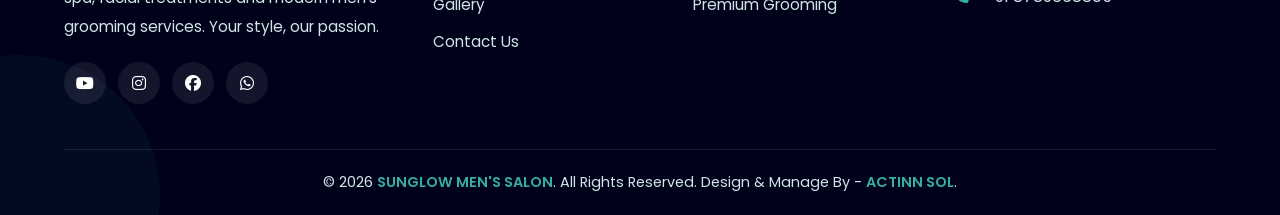
==== commit 15d44c35: "Add files via upload" ====
--- a/about.html
+++ b/about.html
@@ -1,392 +1,145 @@
 <!DOCTYPE html>
 <html lang="en">
-
 <head>
-<meta charset="UTF-8">
-<meta name="viewport" content="width=device-width, initial-scale=1.0">
-
-<title>About Us | Sunglow Men's Salon</title>
-
-<link rel="stylesheet" href="style.css">
-<link rel="stylesheet" href="footer.css">
-
-<link rel="stylesheet"
-href="https://cdnjs.cloudflare.com/ajax/libs/font-awesome/6.5.1/css/all.min.css">
-
+    <meta charset="UTF-8">
+    <meta name="viewport" content="width=device-width, initial-scale=1.0">
+    <meta name="description" content="Learn about Sunglow Men's Salon - premium grooming destination in Patna.">
+    <title>About Us | Sunglow Men's Salon</title>
+    <link rel="stylesheet" href="style.css">
+    <link rel="stylesheet" href="footer.css">
+    <link rel="stylesheet" href="https://cdnjs.cloudflare.com/ajax/libs/font-awesome/6.5.1/css/all.min.css">
 </head>
-
 <body>
 
-<!-- =========================
-     TOP BAR
-========================= -->
-
 <div class="topbar">
-
-    <div>
-        <i class="fas fa-phone"></i>
-        +91 8789668805, +91 7004010535
+    <div><i class="fas fa-phone"></i> +91 8789668805, +91 7004010535</div>
+    <div><i class="fas fa-envelope"></i> info@sunglowsalon.com</div>
+    <div><i class="fas fa-location-dot"></i> Malti Villa, Behind UCO Bank, Near BSNL Exchange, Patna - 800002</div>
+    <div class="social">
+        <a href="#" aria-label="Facebook"><i class="fab fa-facebook-f"></i></a>
+        <a href="#" aria-label="Instagram"><i class="fab fa-instagram"></i></a>
+        <a href="#" aria-label="YouTube"><i class="fab fa-youtube"></i></a>
     </div>
-
-    <div>
-        <i class="fas fa-envelope"></i>
-        info@sunglowsalon.com
-    </div>
-
-    <div>
-        <i class="fas fa-location-dot"></i>
-        Malti Villa, Behind UCO Bank, Near BSNL Exchange, Patna - 800002
-    </div>
-
-    <div class="social">
-
-        <a href="#">
-            <i class="fab fa-facebook-f"></i>
-        </a>
-
-        <a href="#">
-            <i class="fab fa-instagram"></i>
-        </a>
-
-        <a href="#">
-            <i class="fab fa-youtube"></i>
-        </a>
-
-    </div>
-
 </div>
 
-<!-- =========================
-     NAVBAR
-========================= -->
-
 <nav>
-
     <div class="logo">
-
         <img src="sunglow.png" alt="Sunglow Salon Logo">
-
         <div class="logo-text">
             <h2>SUNGLOW</h2>
             <span>MEN'S SALON</span>
         </div>
-
     </div>
-
-    <div class="menu-toggle" id="menu-toggle">
+    <div class="menu-toggle" id="menu-toggle" aria-label="Toggle menu">
         <i class="fas fa-bars"></i>
     </div>
-
     <ul id="nav-menu">
-
-        <li>
-            <a href="index.html">Home</a>
-        </li>
-
-        <li>
-            <a href="about.html">About</a>
-        </li>
-
-        <li>
-            <a href="courses.html">courses</a>
-        </li>
-
+        <li><a href="index.html">Home</a></li>
+        <li><a href="about.html">About</a></li>
+        <li><a href="services.html">Services</a></li>
+        <li><a href="courses.html">Courses</a></li>
         <li class="dropdown">
-
-            <a href="student-zoon.html">
-                Student Zoon ▼
-            </a>
-
+            <a href="student-zoon.html">Student Zone ▼</a>
             <ul class="dropdown-menu">
-
-                <li>
-                    <a href="student-zoon.html">
-                        Registration Veryfaction
-                    </a>
-                </li>
-
-                <li>
-                    <a href="student-zoon.html">
-                        Result Veryfaction
-                    </a>
-                </li>
+                <li><a href="student-zoon.html">Registration Verification</a></li>
+                <li><a href="student-zoon.html">Result Verification</a></li>
             </ul>
         </li>
-
-        <li>
-            <a href="gallery.html">Gallery</a>
-        </li>
-
-        <li>
-            <a href="contact.html">Contact</a>
-        </li>
-
+        <li><a href="gallery.html">Gallery</a></li>
+        <li><a href="contact.html">Contact</a></li>
         <li class="dropdown">
-            <a href="#" class="book-btn">
-                Login ▼
-            </a>
+            <a href="#" class="book-btn">Login ▼</a>
             <ul class="dropdown-menu">
-
-                <li>
-                    <a href="#">
-                         Franchisee Login
-                    </a>
-                </li>
-
-                <li>
-                    <a href="#">
-                        Student Login
-                    </a>
-                </li>
+                <li><a href="#">Franchisee Login</a></li>
+                <li><a href="#">Student Login</a></li>
             </ul>
         </li>
-        </li>
-
     </ul>
-
 </nav>
 
-<!-- =====================================
-     ABOUT BANNER
-===================================== -->
-
 <section class="about-banner">
-
     <div class="banner-text">
-
-        <h1>
-            About Sunglow Men's Salon
-        </h1>
-
-        <p>
-            Premium Grooming, Modern Style & Professional Care
-            For Every Gentleman
-        </p>
-
+        <h1>About Sunglow Men's Salon</h1>
+        <p>Premium Grooming, Modern Style & Professional Care For Every Gentleman</p>
     </div>
-
 </section>
 
-<!-- =====================================
-     ABOUT SECTION
-===================================== -->
-
 <section class="about-section">
-
     <div class="about-container">
-
         <div class="about-image">
-
-            <img
-            src="https://images.unsplash.com/photo-1621605815971-fbc98d665033"
-            alt="Sunglow Salon">
-
+            <img src="https://images.unsplash.com/photo-1621605815971-fbc98d665033?w=800" alt="Sunglow Salon">
         </div>
-
         <div class="about-content">
-
-            <h2>
-                Welcome To Sunglow Men's Salon
-            </h2>
-
-            <p>
-                Sunglow Men's Salon is a modern grooming destination
-                dedicated to helping men look sharp, feel confident
-                and maintain their personal style.
-            </p>
-
-            <p>
-                Our professional barbers specialize in trendy haircuts,
-                beard styling, hair spa treatments, facials and complete
-                grooming solutions tailored to your personality.
-            </p>
-
-            <p>
-                We combine premium products, skilled professionals and
-                a comfortable atmosphere to ensure every visit is a
-                relaxing and satisfying experience.
-            </p>
-
-            <a href="services.html" class="about-btn">
-                Explore Services
-            </a>
-
+            <h2>Welcome To Sunglow Men's Salon</h2>
+            <p>Sunglow Men's Salon is a modern grooming destination dedicated to helping men look sharp, feel confident and maintain their personal style.</p>
+            <p>Our professional barbers specialize in trendy haircuts, beard styling, hair spa treatments, facials and complete grooming solutions tailored to your personality.</p>
+            <p>We combine premium products, skilled professionals and a comfortable atmosphere to ensure every visit is a relaxing and satisfying experience.</p>
+            <a href="services.html" class="about-btn">Explore Services</a>
         </div>
-
     </div>
-
 </section>
 
-<!-- =====================================
-     MISSION VISION SECTION
-===================================== -->
-
 <section class="vision-section">
-
     <div class="vision-card">
-
         <i class="fas fa-cut"></i>
-
-        <h3>
-            Our Mission
-        </h3>
-
-        <p>
-            To provide premium grooming services
-            that enhance confidence and style
-            for every customer.
-        </p>
-
+        <h3>Our Mission</h3>
+        <p>To provide premium grooming services that enhance confidence and style for every customer.</p>
     </div>
-
     <div class="vision-card">
-
         <i class="fas fa-star"></i>
-
-        <h3>
-            Our Vision
-        </h3>
-
-        <p>
-            To become the most trusted and preferred
-            men's salon known for excellence and quality.
-        </p>
-
+        <h3>Our Vision</h3>
+        <p>To become the most trusted and preferred men's salon known for excellence and quality.</p>
     </div>
-
     <div class="vision-card">
-
         <i class="fas fa-user-tie"></i>
-
-        <h3>
-            Our Commitment
-        </h3>
-
-        <p>
-            Delivering outstanding service through
-            experienced barbers and modern grooming techniques.
-        </p>
-
+        <h3>Our Commitment</h3>
+        <p>Delivering outstanding service through experienced barbers and modern grooming techniques.</p>
     </div>
-
 </section>
 
-<!-- =====================================
-     WHY CHOOSE US
-===================================== -->
-
 <section class="why-choose">
-
     <div class="section-title">
-
-        <h2>
-            Why Choose Sunglow?
-        </h2>
-
-        <p>
-            Experience premium grooming with unmatched quality.
-        </p>
-
+        <h2>Why Choose Sunglow?</h2>
+        <p>Experience premium grooming with unmatched quality.</p>
     </div>
-
     <div class="service-grid">
-
         <div class="service-card">
-
             <i class="fas fa-scissors"></i>
-
-            <h3>
-                Modern Haircuts
-            </h3>
-
-            <p>
-                Trendy and professional haircuts
-                for every style.
-            </p>
-
+            <h3>Modern Haircuts</h3>
+            <p>Trendy and professional haircuts for every style.</p>
         </div>
-
         <div class="service-card">
-
             <i class="fas fa-user-tie"></i>
-
-            <h3>
-                Expert Barbers
-            </h3>
-
-            <p>
-                Highly trained professionals with
-                years of experience.
-            </p>
-
+            <h3>Expert Barbers</h3>
+            <p>Highly trained professionals with years of experience.</p>
         </div>
-
         <div class="service-card">
-
             <i class="fas fa-gem"></i>
-
-            <h3>
-                Premium Experience
-            </h3>
-
-            <p>
-                Comfortable environment with
-                high-quality grooming products.
-            </p>
-
+            <h3>Premium Experience</h3>
+            <p>Comfortable environment with high-quality grooming products.</p>
         </div>
-
     </div>
-
 </section>
 
-<!-- =====================================
-     STATISTICS
-===================================== -->
-
 <section class="stats-section">
-
     <div class="stat-box">
-        <h2>10,000+</h2>
+        <h2 data-count="10000" data-suffix="+">0</h2>
         <p>Happy Customers</p>
     </div>
-
     <div class="stat-box">
-        <h2>15+</h2>
+        <h2 data-count="15" data-suffix="+">0</h2>
         <p>Expert Barbers</p>
     </div>
-
     <div class="stat-box">
-        <h2>20+</h2>
+        <h2 data-count="20" data-suffix="+">0</h2>
         <p>Premium Services</p>
     </div>
-
     <div class="stat-box">
-        <h2>4.9★</h2>
+        <h2 data-count="4.9" data-suffix="★" data-decimals="1">0</h2>
         <p>Customer Rating</p>
     </div>
-
 </section>
 
-<!-- =====================================
-     JAVASCRIPT
-===================================== -->
-
 <script src="layout.js"></script>
-
-<script>
-
-const menuToggle =
-document.getElementById("menu-toggle");
-
-const navMenu =
-document.getElementById("nav-menu");
-
-menuToggle.addEventListener("click", () => {
-    navMenu.classList.toggle("active");
-});
-
-</script>
-
 </body>
-</html>+</html>
--- a/style.css
+++ b/style.css
@@ -1,3 +1,5 @@
+@import url('https://fonts.googleapis.com/css2?family=Poppins:wght@300;400;500;600;700;800&display=swap');
+
 /* =====================================
    GLOBAL STYLES
 ===================================== */
@@ -78,6 +80,7 @@
     top:0;
     z-index:9999;
     box-shadow:0 5px 15px rgba(0,0,0,.15);
+    transition:padding .3s ease, box-shadow .3s ease;
 }
 
 .logo{
@@ -227,25 +230,22 @@
     z-index:1;
 }
 
-/* Golden Glow */
+/* Golden Glow + Shine sweep (gallery-style) */
 
 .hero::after{
     content:"";
     position:absolute;
-
-    width:500px;
-    height:500px;
-
-    top:-150px;
-    right:-150px;
-
-    background:rgba(255,215,0,.08);
-
-    border-radius:50%;
-
-    filter:blur(120px);
-
+    inset:0;
     z-index:1;
+
+    background:
+    linear-gradient(
+    90deg,
+    transparent,
+    rgba(255,215,0,.12),
+    transparent);
+
+    animation:shine 8s linear infinite;
 }
 
 /* Hero Content */
@@ -951,20 +951,22 @@
 }
 
 /* =====================================
-   SERVICES PAGE BANNER
-===================================== */
-
-.page-banner{
-    height:55vh;
-    min-height:350px;
-
-    background:
-    linear-gradient(rgba(0,0,0,.65),
-    rgba(0,0,0,.65)),
-    url("https://images.unsplash.com/photo-1621605815971-fbc98d665033");
+   UNIFIED PAGE HERO (Gallery-style)
+===================================== */
+
+.page-hero,
+.page-banner,
+.about-banner,
+.contact-banner,
+.student-banner,
+.courses-banner,
+.gallery-banner{
+    height:60vh;
+    min-height:450px;
 
     background-size:cover;
     background-position:center;
+    background-attachment:fixed;
 
     display:flex;
     justify-content:center;
@@ -972,710 +974,21 @@
     text-align:center;
 
     color:#fff;
-
-    animation:bannerZoom 12s ease-in-out infinite alternate;
-}
-
-.banner-content{
-    max-width:800px;
-    padding:20px;
-}
-
-.banner-content h1{
-    font-size:clamp(2.5rem,6vw,5rem);
-    font-weight:800;
-    text-transform:uppercase;
-    letter-spacing:3px;
-
-    background:linear-gradient(
-    90deg,
-    #FFD700,
-    #FFF8DC,
-    #FFD700,
-    #FFA500);
-
-    background-size:300% auto;
-
-    -webkit-background-clip:text;
-    -webkit-text-fill-color:transparent;
-
-    animation:goldFlow 6s linear infinite;
-}
-
-.banner-content p{
-    font-size:1.2rem;
-    margin-top:15px;
-    color:#f1f1f1;
-}
-
-/* =====================================
-   SERVICES SECTION
-===================================== */
-
-.courses-section{
-    padding:100px 8%;
-    background:#f8f9fc;
-}
-
-.section-title{
-    text-align:center;
-    margin-bottom:60px;
-}
-
-.section-title h2{
-    font-size:clamp(2rem,4vw,3rem);
-    color:#121358;
-    margin-bottom:15px;
-}
-
-.section-title p{
-    color:#666;
-    font-size:1.05rem;
-}
-
-/* =====================================
-   SERVICE CARDS
-===================================== */
-
-.course-container{
-    display:grid;
-    grid-template-columns:
-    repeat(auto-fit,minmax(320px,1fr));
-
-    gap:30px;
-}
-
-.course-card{
-    background:#fff;
-
-    padding:35px 30px;
-
-    border-radius:25px;
-
-    text-align:center;
-
     position:relative;
     overflow:hidden;
-
-    transition:.45s ease;
-
-    box-shadow:
-    0 10px 30px rgba(0,0,0,.08);
-}
-
-/* Top Gold Line */
-
-.course-card::before{
-    content:"";
-
-    position:absolute;
-    top:0;
-    left:0;
-
-    width:100%;
-    height:4px;
-
-    background:
-    linear-gradient(
-    90deg,
-    #FFD700,
-    #FFA500);
-}
-
-.course-card:hover{
-    transform:
-    translateY(-12px);
-
-    box-shadow:
-    0 20px 40px rgba(18,19,88,.18);
-}
-
-.course-icon{
-    width:90px;
-    height:90px;
-
-    margin:0 auto 20px;
-
-    border-radius:50%;
-
-    display:flex;
-    justify-content:center;
-    align-items:center;
-
-    font-size:40px;
-
-    color:#FFD700;
-
-    background:
-    linear-gradient(
-    135deg,
-    #121358,
-    #1f237c);
-
-    transition:.4s;
-}
-
-.course-card:hover .course-icon{
-    transform:rotate(10deg) scale(1.08);
-}
-
-.course-card h3{
-    color:#121358;
-    font-size:1.5rem;
-    margin-bottom:15px;
-}
-
-.course-card p{
-    color:#666;
-    line-height:1.8;
-    margin-bottom:25px;
-}
-
-/* =====================================
-   BUTTON
-===================================== */
-
-.course-btn{
-    display:inline-block;
-
-    padding:13px 30px;
-
-    text-decoration:none;
-
-    border-radius:50px;
-
-    font-weight:600;
-
-    color:white;
-
-    background:
-    linear-gradient(
-    135deg,
-    #121358,
-    #1f237c);
-
-    transition:.4s;
-}
-
-.course-btn:hover{
-    transform:translateY(-3px);
-
-    box-shadow:
-    0 10px 25px rgba(18,19,88,.35);
-
-    background:
-    linear-gradient(
-    135deg,
-    #FFD700,
-    #FFA500);
-
-    color:#111;
-}
-
-/* =====================================
-   WHY CHOOSE US
-===================================== */
-
-.why-course{
-    padding:100px 8%;
-    background:white;
-}
-
-.why-grid{
-    display:grid;
-    grid-template-columns:
-    repeat(auto-fit,minmax(250px,1fr));
-
-    gap:30px;
-}
-
-.why-box{
-    background:white;
-
-    padding:35px 25px;
-
-    text-align:center;
-
-    border-radius:25px;
-
-    transition:.45s;
-
-    box-shadow:
-    0 10px 25px rgba(0,0,0,.08);
-}
-
-.why-box:hover{
-    transform:
-    translateY(-10px);
-
-    box-shadow:
-    0 15px 35px rgba(18,19,88,.15);
-}
-
-.why-box i{
-    font-size:50px;
-    color:#FFD700;
-    margin-bottom:18px;
-}
-
-.why-box h3{
-    color:#121358;
-    margin-bottom:12px;
-}
-
-.why-box p{
-    color:#666;
-    line-height:1.7;
-}
-
-/* =====================================
-   ACTIVE MENU
-===================================== */
-
-.active{
-    color:#FFD700 !important;
-}
-
-/* =====================================
-   ANIMATIONS
-===================================== */
-
-@keyframes bannerZoom{
-
-    from{
-        background-size:100%;
-    }
-
-    to{
-        background-size:110%;
-    }
-
-}
-
-@keyframes goldFlow{
-
-    0%{
-        background-position:0%;
-    }
-
-    100%{
-        background-position:300%;
-    }
-
-}
-
-/* =====================================
-   MOBILE RESPONSIVE
-===================================== */
-
-@media(max-width:992px){
-
-    .courses-section,
-    .why-course{
-        padding:80px 6%;
-    }
-
-}
-
-@media(max-width:768px){
-
-    .page-banner{
-        height:45vh;
-    }
-
-    .banner-content h1{
-        font-size:2.5rem;
-    }
-
-    .banner-content p{
-        font-size:1rem;
-    }
-
-    .section-title h2{
-        font-size:2rem;
-    }
-
-    .course-container{
-        grid-template-columns:1fr;
-    }
-
-}
-
-@media(max-width:480px){
-
-    .course-card{
-        padding:30px 20px;
-    }
-
-    .course-icon{
-        width:75px;
-        height:75px;
-        font-size:32px;
-    }
-
-}
-
-
-/* =====================================
-   ABOUT PAGE BANNER
-===================================== */
-
-.about-banner{
-    height:55vh;
-    min-height:350px;
-
-    background:
-    linear-gradient(
-    rgba(0,0,0,.65),
-    rgba(0,0,0,.65)),
-    url("https://images.unsplash.com/photo-1621605815971-fbc98d665033");
-
-    background-size:cover;
-    background-position:center;
-
-    display:flex;
-    justify-content:center;
-    align-items:center;
-    text-align:center;
-
-    color:#fff;
-
-    animation:bannerZoom 12s ease-in-out infinite alternate;
-}
-
-.banner-text{
-    max-width:800px;
-    padding:20px;
-}
-
-.banner-text h1{
-    font-size:clamp(2.5rem,6vw,5rem);
-    font-weight:800;
-    text-transform:uppercase;
-    letter-spacing:3px;
-
-    background:linear-gradient(
-    90deg,
-    #FFD700,
-    #FFF8DC,
-    #FFD700,
-    #FFA500);
-
-    background-size:300% auto;
-
-    -webkit-background-clip:text;
-    -webkit-text-fill-color:transparent;
-
-    animation:goldFlow 6s linear infinite;
-}
-
-.banner-text p{
-    margin-top:15px;
-    font-size:1.15rem;
-    color:#f1f1f1;
-}
-
-/* =====================================
-   ABOUT SECTION
-===================================== */
-
-.about-section{
-    padding:100px 8%;
-    background:#f8f9fc;
-}
-
-.about-container{
-    display:grid;
-    grid-template-columns:1fr 1fr;
-    gap:60px;
-    align-items:center;
-}
-
-.about-image{
-    overflow:hidden;
-    border-radius:25px;
-}
-
-.about-image img{
-    width:100%;
-    display:block;
-
-    border-radius:25px;
-
-    transition:.6s ease;
-
-    box-shadow:
-    0 15px 40px rgba(0,0,0,.15);
-}
-
-.about-image:hover img{
-    transform:scale(1.08);
-}
-
-.about-content h2{
-    font-size:clamp(2rem,4vw,3rem);
-    color:#121358;
-    margin-bottom:20px;
-}
-
-.about-content p{
-    font-size:1.05rem;
-    line-height:1.9;
-    color:#555;
-    margin-bottom:20px;
-}
-
-.about-btn{
-    display:inline-block;
-
-    padding:14px 35px;
-
-    text-decoration:none;
-
-    border-radius:50px;
-
-    color:white;
-    font-weight:600;
-
-    background:
-    linear-gradient(
-    135deg,
-    #121358,
-    #1f237c);
-
-    transition:.4s;
-}
-
-.about-btn:hover{
-    transform:translateY(-4px);
-
-    background:
-    linear-gradient(
-    135deg,
-    #FFD700,
-    #FFA500);
-
-    color:#111;
-
-    box-shadow:
-    0 10px 25px rgba(255,215,0,.35);
-}
-
-/* =====================================
-   MISSION VISION SECTION
-===================================== */
-
-.vision-section{
-    padding:100px 8%;
-
-    display:grid;
-
-    grid-template-columns:
-    repeat(auto-fit,minmax(280px,1fr));
-
-    gap:30px;
-
-    background:white;
-}
-
-.vision-card{
-    background:white;
-
-    padding:40px 30px;
-
-    text-align:center;
-
-    border-radius:25px;
-
-    box-shadow:
-    0 10px 30px rgba(0,0,0,.08);
-
-    transition:.45s ease;
-}
-
-.vision-card:hover{
-    transform:translateY(-12px);
-
-    box-shadow:
-    0 20px 40px rgba(18,19,88,.15);
-}
-
-.vision-card i{
-    font-size:55px;
-    color:#FFD700;
-    margin-bottom:20px;
-}
-
-.vision-card h3{
-    color:#121358;
-    margin-bottom:15px;
-}
-
-.vision-card p{
-    color:#666;
-    line-height:1.8;
-}
-
-/* =====================================
-   STATISTICS SECTION
-===================================== */
-
-.stats-section{
-    padding:100px 8%;
-
-    background:
-    linear-gradient(
-    135deg,
-    #121358,
-    #1f237c);
-
-    display:grid;
-
-    grid-template-columns:
-    repeat(auto-fit,minmax(220px,1fr));
-
-    gap:30px;
-
-    text-align:center;
-}
-
-.stat-box{
-    padding:30px 20px;
-
-    border-radius:20px;
-
-    background:
-    rgba(255,255,255,.08);
-
-    backdrop-filter:blur(10px);
-
-    transition:.4s;
-}
-
-.stat-box:hover{
-    transform:translateY(-10px);
-}
-
-.stat-box h2{
-    color:#FFD700;
-    font-size:3rem;
-    margin-bottom:10px;
-}
-
-.stat-box p{
-    color:white;
-    font-size:1rem;
-}
-
-/* =====================================
-   ANIMATIONS
-===================================== */
-
-@keyframes bannerZoom{
-
-    from{
-        background-size:100%;
-    }
-
-    to{
-        background-size:110%;
-    }
-
-}
-
-@keyframes goldFlow{
-
-    0%{
-        background-position:0%;
-    }
-
-    100%{
-        background-position:300%;
-    }
-
-}
-
-/* =====================================
-   MOBILE RESPONSIVE
-===================================== */
-
-@media(max-width:992px){
-
-    .about-container{
-        grid-template-columns:1fr;
-        gap:40px;
-    }
-
-}
-
-@media(max-width:768px){
-
-    .about-section,
-    .vision-section,
-    .stats-section{
-        padding:80px 6%;
-    }
-
-    .banner-text h1{
-        font-size:2.5rem;
-    }
-
-    .banner-text p{
-        font-size:1rem;
-    }
-
-    .about-content h2{
-        font-size:2rem;
-    }
-
-}
-
-@media(max-width:480px){
-
-    .vision-card{
-        padding:30px 20px;
-    }
-
-    .stat-box h2{
-        font-size:2.3rem;
-    }
-
-}
-
-
-
-/* ==========================================
-   GALLERY BANNER
-========================================== */
-
-.gallery-banner{
-    height:60vh;
-    min-height:450px;
-
-    background:
-    linear-gradient(
-    rgba(18,19,88,.75),
-    rgba(18,19,88,.75)),
-    url("https://images.unsplash.com/photo-1622286342621-4bd786c2447c");
-
-    background-size:cover;
-    background-position:center;
-    background-attachment:fixed;
-
-    display:flex;
-    justify-content:center;
-    align-items:center;
-    text-align:center;
-
-    color:#fff;
-    position:relative;
-    overflow:hidden;
-}
-
+}
+
+.page-hero::before,
+.page-banner::before,
+.about-banner::before,
+.contact-banner::before,
+.student-banner::before,
+.courses-banner::before,
 .gallery-banner::before{
     content:"";
     position:absolute;
     inset:0;
+    z-index:1;
 
     background:
     linear-gradient(
@@ -1687,13 +1000,25 @@
     animation:shine 8s linear infinite;
 }
 
+.page-hero-content,
+.banner-content,
+.banner-text,
 .gallery-banner-content{
     position:relative;
     z-index:2;
+    max-width:800px;
+    padding:20px;
     animation:fadeUp 1.2s ease;
 }
 
-.gallery-banner h1{
+.page-hero h1,
+.page-banner h1,
+.banner-content h1,
+.banner-text h1,
+.gallery-banner h1,
+.contact-banner h1,
+.student-banner h1,
+.courses-banner h1{
     font-size:clamp(3rem,7vw,5rem);
     font-weight:800;
     letter-spacing:3px;
@@ -1704,22 +1029,707 @@
     90deg,
     #FFD700,
     #FFF4B0,
-    #FFD700);
+    #FFD700,
+    #FFA500);
 
     background-size:300% auto;
 
     -webkit-background-clip:text;
     -webkit-text-fill-color:transparent;
+    background-clip:text;
 
     animation:goldFlow 5s linear infinite;
 }
 
-.gallery-banner p{
+.page-hero p,
+.page-banner p,
+.banner-content p,
+.banner-text p,
+.gallery-banner p,
+.contact-banner p,
+.student-banner p,
+.courses-banner p{
     font-size:1.2rem;
     max-width:750px;
-    margin:auto;
+    margin:15px auto 0;
     color:#fff;
     line-height:1.8;
+}
+
+/* Hero background variants */
+.page-hero--about,
+.about-banner{
+    background:
+    linear-gradient(rgba(18,19,88,.75),rgba(18,19,88,.75)),
+    url("https://images.unsplash.com/photo-1621605815971-fbc98d665033");
+}
+
+.page-hero--services,
+.page-banner{
+    background:
+    linear-gradient(rgba(18,19,88,.75),rgba(18,19,88,.75)),
+    url("https://images.unsplash.com/photo-1621605815971-fbc98d665033");
+}
+
+.page-hero--contact,
+.contact-banner{
+    background:
+    linear-gradient(rgba(18,19,88,.75),rgba(18,19,88,.75)),
+    url("https://images.unsplash.com/photo-1585747860715-2ba37e788b70");
+}
+
+.page-hero--gallery,
+.gallery-banner{
+    background:
+    linear-gradient(rgba(18,19,88,.75),rgba(18,19,88,.75)),
+    url("https://images.unsplash.com/photo-1622286342621-4bd786c2447c");
+}
+
+.page-hero--courses,
+.courses-banner{
+    background:
+    linear-gradient(rgba(18,19,88,.75),rgba(18,19,88,.75)),
+    url("https://images.unsplash.com/photo-1521590832167-7bcbfaa6381f");
+}
+
+.page-hero--student,
+.student-banner{
+    background:
+    linear-gradient(rgba(18,19,88,.75),rgba(18,19,88,.75)),
+    url("https://images.unsplash.com/photo-1622286342621-4bd786c2447c");
+}
+
+/* =====================================
+   SERVICES PAGE BANNER (legacy alias)
+===================================== */
+
+.page-banner{
+    animation:none;
+}
+
+/* =====================================
+   SERVICES SECTION
+===================================== */
+
+.courses-section{
+    padding:100px 8%;
+    background:#f8f9fc;
+}
+
+.section-title{
+    text-align:center;
+    margin-bottom:60px;
+}
+
+.section-title h2{
+    font-size:clamp(2rem,4vw,3rem);
+    color:#121358;
+    margin-bottom:15px;
+}
+
+.section-title p{
+    color:#666;
+    font-size:1.05rem;
+}
+
+/* =====================================
+   SERVICE CARDS
+===================================== */
+
+.course-container{
+    display:grid;
+    grid-template-columns:
+    repeat(auto-fit,minmax(320px,1fr));
+
+    gap:30px;
+}
+
+.course-card{
+    background:#fff;
+
+    padding:35px 30px;
+
+    border-radius:25px;
+
+    text-align:center;
+
+    position:relative;
+    overflow:hidden;
+
+    transition:.45s ease;
+
+    box-shadow:
+    0 10px 30px rgba(0,0,0,.08);
+}
+
+/* Top Gold Line */
+
+.course-card::before{
+    content:"";
+
+    position:absolute;
+    top:0;
+    left:0;
+
+    width:100%;
+    height:4px;
+
+    background:
+    linear-gradient(
+    90deg,
+    #FFD700,
+    #FFA500);
+}
+
+.course-card:hover{
+    transform:
+    translateY(-12px);
+
+    box-shadow:
+    0 20px 40px rgba(18,19,88,.18);
+}
+
+.course-icon{
+    width:90px;
+    height:90px;
+
+    margin:0 auto 20px;
+
+    border-radius:50%;
+
+    display:flex;
+    justify-content:center;
+    align-items:center;
+
+    font-size:40px;
+
+    color:#FFD700;
+
+    background:
+    linear-gradient(
+    135deg,
+    #121358,
+    #1f237c);
+
+    transition:.4s;
+}
+
+.course-card:hover .course-icon{
+    transform:rotate(10deg) scale(1.08);
+}
+
+.course-card h3{
+    color:#121358;
+    font-size:1.5rem;
+    margin-bottom:15px;
+}
+
+.course-card p{
+    color:#666;
+    line-height:1.8;
+    margin-bottom:25px;
+}
+
+/* =====================================
+   BUTTON
+===================================== */
+
+.course-btn{
+    display:inline-block;
+
+    padding:13px 30px;
+
+    text-decoration:none;
+
+    border-radius:50px;
+
+    font-weight:600;
+
+    color:white;
+
+    background:
+    linear-gradient(
+    135deg,
+    #121358,
+    #1f237c);
+
+    transition:.4s;
+}
+
+.course-btn:hover{
+    transform:translateY(-3px);
+
+    box-shadow:
+    0 10px 25px rgba(18,19,88,.35);
+
+    background:
+    linear-gradient(
+    135deg,
+    #FFD700,
+    #FFA500);
+
+    color:#111;
+}
+
+/* =====================================
+   WHY CHOOSE US
+===================================== */
+
+.why-course{
+    padding:100px 8%;
+    background:white;
+}
+
+.why-grid{
+    display:grid;
+    grid-template-columns:
+    repeat(auto-fit,minmax(250px,1fr));
+
+    gap:30px;
+}
+
+.why-box{
+    background:white;
+
+    padding:35px 25px;
+
+    text-align:center;
+
+    border-radius:25px;
+
+    transition:.45s;
+
+    box-shadow:
+    0 10px 25px rgba(0,0,0,.08);
+}
+
+.why-box:hover{
+    transform:
+    translateY(-10px);
+
+    box-shadow:
+    0 15px 35px rgba(18,19,88,.15);
+}
+
+.why-box i{
+    font-size:50px;
+    color:#FFD700;
+    margin-bottom:18px;
+}
+
+.why-box h3{
+    color:#121358;
+    margin-bottom:12px;
+}
+
+.why-box p{
+    color:#666;
+    line-height:1.7;
+}
+
+/* =====================================
+   ACTIVE MENU
+===================================== */
+
+.active{
+    color:#FFD700 !important;
+}
+
+/* =====================================
+   ANIMATIONS
+===================================== */
+
+@keyframes bannerZoom{
+
+    from{
+        background-size:100%;
+    }
+
+    to{
+        background-size:110%;
+    }
+
+}
+
+@keyframes goldFlow{
+
+    0%{
+        background-position:0%;
+    }
+
+    100%{
+        background-position:300%;
+    }
+
+}
+
+/* =====================================
+   MOBILE RESPONSIVE
+===================================== */
+
+@media(max-width:992px){
+
+    .courses-section,
+    .why-course{
+        padding:80px 6%;
+    }
+
+}
+
+@media(max-width:768px){
+
+    .page-hero,
+    .page-banner,
+    .about-banner,
+    .contact-banner,
+    .student-banner,
+    .courses-banner,
+    .gallery-banner{
+        height:50vh;
+        min-height:320px;
+        background-attachment:scroll;
+    }
+
+    .page-hero h1,
+    .page-banner h1,
+    .banner-content h1,
+    .banner-text h1,
+    .gallery-banner h1,
+    .contact-banner h1,
+    .student-banner h1,
+    .courses-banner h1{
+        font-size:2.5rem;
+    }
+
+    .page-hero p,
+    .page-banner p,
+    .banner-content p,
+    .banner-text p,
+    .gallery-banner p,
+    .contact-banner p,
+    .student-banner p,
+    .courses-banner p{
+        font-size:1rem;
+        padding:0 15px;
+    }
+
+    .page-banner{
+        height:45vh;
+    }
+
+    .banner-content h1{
+        font-size:2.5rem;
+    }
+
+    .banner-content p{
+        font-size:1rem;
+    }
+
+    .section-title h2{
+        font-size:2rem;
+    }
+
+    .course-container{
+        grid-template-columns:1fr;
+    }
+
+}
+
+@media(max-width:480px){
+
+    .course-card{
+        padding:30px 20px;
+    }
+
+    .course-icon{
+        width:75px;
+        height:75px;
+        font-size:32px;
+    }
+
+}
+
+
+/* =====================================
+   ABOUT PAGE BANNER (legacy alias)
+===================================== */
+
+.about-banner{
+    animation:none;
+}
+
+.banner-text{
+    max-width:800px;
+    padding:20px;
+}
+
+/* =====================================
+   ABOUT SECTION
+===================================== */
+
+.about-section{
+    padding:100px 8%;
+    background:#f8f9fc;
+}
+
+.about-container{
+    display:grid;
+    grid-template-columns:1fr 1fr;
+    gap:60px;
+    align-items:center;
+}
+
+.about-image{
+    overflow:hidden;
+    border-radius:25px;
+}
+
+.about-image img{
+    width:100%;
+    display:block;
+
+    border-radius:25px;
+
+    transition:.6s ease;
+
+    box-shadow:
+    0 15px 40px rgba(0,0,0,.15);
+}
+
+.about-image:hover img{
+    transform:scale(1.08);
+}
+
+.about-content h2{
+    font-size:clamp(2rem,4vw,3rem);
+    color:#121358;
+    margin-bottom:20px;
+}
+
+.about-content p{
+    font-size:1.05rem;
+    line-height:1.9;
+    color:#555;
+    margin-bottom:20px;
+}
+
+.about-btn{
+    display:inline-block;
+
+    padding:14px 35px;
+
+    text-decoration:none;
+
+    border-radius:50px;
+
+    color:white;
+    font-weight:600;
+
+    background:
+    linear-gradient(
+    135deg,
+    #121358,
+    #1f237c);
+
+    transition:.4s;
+}
+
+.about-btn:hover{
+    transform:translateY(-4px);
+
+    background:
+    linear-gradient(
+    135deg,
+    #FFD700,
+    #FFA500);
+
+    color:#111;
+
+    box-shadow:
+    0 10px 25px rgba(255,215,0,.35);
+}
+
+/* =====================================
+   MISSION VISION SECTION
+===================================== */
+
+.vision-section{
+    padding:100px 8%;
+
+    display:grid;
+
+    grid-template-columns:
+    repeat(auto-fit,minmax(280px,1fr));
+
+    gap:30px;
+
+    background:white;
+}
+
+.vision-card{
+    background:white;
+
+    padding:40px 30px;
+
+    text-align:center;
+
+    border-radius:25px;
+
+    box-shadow:
+    0 10px 30px rgba(0,0,0,.08);
+
+    transition:.45s ease;
+}
+
+.vision-card:hover{
+    transform:translateY(-12px);
+
+    box-shadow:
+    0 20px 40px rgba(18,19,88,.15);
+}
+
+.vision-card i{
+    font-size:55px;
+    color:#FFD700;
+    margin-bottom:20px;
+}
+
+.vision-card h3{
+    color:#121358;
+    margin-bottom:15px;
+}
+
+.vision-card p{
+    color:#666;
+    line-height:1.8;
+}
+
+/* =====================================
+   STATISTICS SECTION
+===================================== */
+
+.stats-section{
+    padding:100px 8%;
+
+    background:
+    linear-gradient(
+    135deg,
+    #121358,
+    #1f237c);
+
+    display:grid;
+
+    grid-template-columns:
+    repeat(auto-fit,minmax(220px,1fr));
+
+    gap:30px;
+
+    text-align:center;
+}
+
+.stat-box{
+    padding:30px 20px;
+
+    border-radius:20px;
+
+    background:
+    rgba(255,255,255,.08);
+
+    backdrop-filter:blur(10px);
+
+    transition:.4s;
+}
+
+.stat-box:hover{
+    transform:translateY(-10px);
+}
+
+.stat-box h2{
+    color:#FFD700;
+    font-size:3rem;
+    margin-bottom:10px;
+}
+
+.stat-box p{
+    color:white;
+    font-size:1rem;
+}
+
+/* =====================================
+   ANIMATIONS
+===================================== */
+
+@keyframes bannerZoom{
+
+    from{
+        background-size:100%;
+    }
+
+    to{
+        background-size:110%;
+    }
+
+}
+
+@keyframes goldFlow{
+
+    0%{
+        background-position:0%;
+    }
+
+    100%{
+        background-position:300%;
+    }
+
+}
+
+/* =====================================
+   MOBILE RESPONSIVE
+===================================== */
+
+@media(max-width:992px){
+
+    .about-container{
+        grid-template-columns:1fr;
+        gap:40px;
+    }
+
+}
+
+@media(max-width:768px){
+
+    .about-section,
+    .vision-section,
+    .stats-section{
+        padding:80px 6%;
+    }
+
+    .about-content h2{
+        font-size:2rem;
+    }
+
+}
+
+@media(max-width:480px){
+
+    .vision-card{
+        padding:30px 20px;
+    }
+
+    .stat-box h2{
+        font-size:2.3rem;
+    }
+
+}
+
+
+
+/* ==========================================
+   GALLERY BANNER (legacy alias)
+========================================== */
+
+.gallery-banner{
+    animation:none;
 }
 
 /* ==========================================
@@ -2028,51 +2038,11 @@
 }
 
 /* =====================================
-   CONTACT BANNER
+   CONTACT BANNER (legacy alias)
 ===================================== */
 
 .contact-banner{
-    height:50vh;
-    min-height:350px;
-
-    background:
-    linear-gradient(
-    rgba(0,0,0,.70),
-    rgba(0,0,0,.70)),
-    url("https://images.unsplash.com/photo-1621605815971-fbc98d665033");
-
-    background-size:cover;
-    background-position:center;
-
-    display:flex;
-    justify-content:center;
-    align-items:center;
-    text-align:center;
-
-    color:#fff;
-}
-
-.contact-banner h1{
-    font-size:clamp(2.5rem,6vw,4.5rem);
-    font-weight:800;
-    text-transform:uppercase;
-    letter-spacing:2px;
-
-    background:linear-gradient(
-    90deg,
-    #FFD700,
-    #FFF8DC,
-    #FFD700);
-
-    -webkit-background-clip:text;
-    -webkit-text-fill-color:transparent;
-
-    margin-bottom:15px;
-}
-
-.contact-banner p{
-    font-size:1.2rem;
-    color:#ddd;
+    animation:none;
 }
 
 /* =====================================
@@ -2140,6 +2110,15 @@
     color:#FFD700;
     font-size:20px;
     min-width:25px;
+}
+
+.info-box a{
+    color:#444;
+    transition:.3s;
+}
+
+.info-box a:hover{
+    color:#36ADA3;
 }
 
 /* =====================================
@@ -2385,75 +2364,11 @@
 }
 
 /* =====================================
-   BANNER SECTION
+   STUDENT BANNER (legacy alias)
 ===================================== */
 
 .student-banner{
-    height:55vh;
-    min-height:400px;
-
-    background:
-    linear-gradient(
-    rgba(8,12,32,.80),
-    rgba(8,12,32,.80)),
-    url("https://images.unsplash.com/photo-1622286342621-4bd786c2447c");
-
-    background-size:cover;
-    background-position:center;
-    background-attachment:fixed;
-
-    display:flex;
-    flex-direction:column;
-    justify-content:center;
-    align-items:center;
-
-    text-align:center;
-    color:#fff;
-
-    position:relative;
-    overflow:hidden;
-}
-
-.student-banner::before{
-    content:"";
-    position:absolute;
-    inset:0;
-
-    background:
-    linear-gradient(
-    90deg,
-    rgba(255,215,0,.08),
-    transparent,
-    rgba(255,215,0,.08));
-
-    animation:shine 8s linear infinite;
-}
-
-.student-banner h1{
-    font-size:clamp(2.8rem,6vw,4.8rem);
-    font-weight:800;
-    margin-bottom:15px;
-    letter-spacing:2px;
-    text-transform:uppercase;
-
-    background:linear-gradient(
-    90deg,
-    #FFD700,
-    #FFF4B0,
-    #FFD700);
-
-    background-size:300% auto;
-
-    -webkit-background-clip:text;
-    -webkit-text-fill-color:transparent;
-
-    animation:goldFlow 5s linear infinite;
-}
-
-.student-banner p{
-    max-width:700px;
-    font-size:1.2rem;
-    color:#f1f1f1;
+    animation:none;
 }
 
 /* =====================================
@@ -2736,4 +2651,312 @@
     .cta-section h2{
         font-size:2rem;
     }
+}
+
+/* =====================================
+   SCROLL REVEAL ANIMATIONS
+===================================== */
+
+.reveal{
+    opacity:0;
+    transform:translateY(45px);
+    transition:
+    opacity .85s cubic-bezier(.22,1,.36,1),
+    transform .85s cubic-bezier(.22,1,.36,1);
+}
+
+.reveal.visible{
+    opacity:1;
+    transform:translateY(0);
+}
+
+.reveal-delay-1{ transition-delay:.15s; }
+.reveal-delay-2{ transition-delay:.3s; }
+
+/* =====================================
+   PRELOADER
+===================================== */
+
+.preloader{
+    position:fixed;
+    inset:0;
+    z-index:99999;
+    background:#121358;
+    display:flex;
+    justify-content:center;
+    align-items:center;
+    transition:opacity .6s ease, visibility .6s ease;
+}
+
+.preloader.hidden{
+    opacity:0;
+    visibility:hidden;
+    pointer-events:none;
+}
+
+.preloader-inner{
+    text-align:center;
+}
+
+.preloader-inner img{
+    width:80px;
+    height:80px;
+    border-radius:50%;
+    object-fit:cover;
+    margin:0 auto 20px;
+    animation:pulse 1.5s ease-in-out infinite;
+}
+
+.preloader-bar{
+    width:180px;
+    height:4px;
+    background:rgba(255,255,255,.15);
+    border-radius:10px;
+    overflow:hidden;
+    margin:0 auto 12px;
+}
+
+.preloader-bar span{
+    display:block;
+    height:100%;
+    width:40%;
+    background:linear-gradient(90deg,#36ADA3,#FFD700);
+    border-radius:10px;
+    animation:loadBar 1.2s ease-in-out infinite;
+}
+
+.preloader-inner p{
+    color:#D0E7E6;
+    font-size:.9rem;
+    letter-spacing:2px;
+}
+
+@keyframes pulse{
+    0%,100%{ transform:scale(1); }
+    50%{ transform:scale(1.08); }
+}
+
+@keyframes loadBar{
+    0%{ transform:translateX(-100%); }
+    100%{ transform:translateX(350%); }
+}
+
+/* =====================================
+   SCROLL PROGRESS
+===================================== */
+
+.scroll-progress{
+    position:fixed;
+    top:0;
+    left:0;
+    height:3px;
+    width:0;
+    background:linear-gradient(90deg,#36ADA3,#FFD700);
+    z-index:10000;
+    transition:width .1s linear;
+}
+
+/* =====================================
+   NAV SCROLLED STATE
+===================================== */
+
+nav.nav-scrolled{
+    padding:10px 5%;
+    box-shadow:0 8px 30px rgba(0,0,0,.2);
+}
+
+/* =====================================
+   MOBILE MENU ENHANCEMENTS
+===================================== */
+
+.menu-toggle.open i::before{
+    content:"\f00d";
+}
+
+body.menu-open{
+    overflow:hidden;
+}
+
+.dropdown.open .dropdown-menu{
+    display:block;
+}
+
+/* =====================================
+   BACK TO TOP
+===================================== */
+
+.back-to-top{
+    position:fixed;
+    bottom:30px;
+    right:30px;
+    width:48px;
+    height:48px;
+    border:none;
+    border-radius:50%;
+    background:#121358;
+    color:#FFD700;
+    font-size:18px;
+    cursor:pointer;
+    z-index:9998;
+    opacity:0;
+    visibility:hidden;
+    transform:translateY(20px);
+    transition:.4s ease;
+    box-shadow:0 6px 20px rgba(18,19,88,.35);
+}
+
+.back-to-top.visible{
+    opacity:1;
+    visibility:visible;
+    transform:translateY(0);
+}
+
+.back-to-top:hover{
+    background:#36ADA3;
+    color:#fff;
+    transform:translateY(-4px);
+}
+
+/* =====================================
+   GALLERY LIGHTBOX
+===================================== */
+
+.lightbox{
+    position:fixed;
+    inset:0;
+    z-index:99990;
+    background:rgba(8,12,32,.92);
+    display:flex;
+    justify-content:center;
+    align-items:center;
+    opacity:0;
+    visibility:hidden;
+    transition:.4s ease;
+    padding:20px;
+}
+
+.lightbox.active{
+    opacity:1;
+    visibility:visible;
+}
+
+.lightbox img{
+    max-width:90%;
+    max-height:80vh;
+    border-radius:12px;
+    box-shadow:0 20px 60px rgba(0,0,0,.5);
+    animation:fadeUp .5s ease;
+}
+
+.lightbox-close,
+.lightbox-prev,
+.lightbox-next{
+    position:absolute;
+    background:rgba(255,255,255,.12);
+    border:none;
+    color:#fff;
+    width:44px;
+    height:44px;
+    border-radius:50%;
+    cursor:pointer;
+    font-size:18px;
+    transition:.3s;
+    backdrop-filter:blur(8px);
+}
+
+.lightbox-close{
+    top:20px;
+    right:20px;
+}
+
+.lightbox-prev{
+    left:20px;
+    top:50%;
+    transform:translateY(-50%);
+}
+
+.lightbox-next{
+    right:20px;
+    top:50%;
+    transform:translateY(-50%);
+}
+
+.lightbox-close:hover,
+.lightbox-prev:hover,
+.lightbox-next:hover{
+    background:#36ADA3;
+}
+
+.lightbox-caption{
+    position:absolute;
+    bottom:30px;
+    left:50%;
+    transform:translateX(-50%);
+    color:#fff;
+    font-size:1.1rem;
+    font-weight:600;
+    text-align:center;
+}
+
+/* =====================================
+   WHY CHOOSE SECTION (About page)
+===================================== */
+
+.why-choose{
+    padding:100px 8%;
+    background:#f8fbfb;
+}
+
+/* =====================================
+   TRAINING COURSES PAGE
+===================================== */
+
+.courses-banner{
+    animation:none;
+}
+
+.course-level{
+    display:inline-block;
+    padding:5px 14px;
+    background:rgba(54,173,163,.15);
+    color:#36ADA3;
+    border-radius:20px;
+    font-size:.85rem;
+    font-weight:600;
+    margin-bottom:12px;
+}
+
+.course-duration{
+    display:flex;
+    justify-content:center;
+    gap:20px;
+    margin:15px 0 20px;
+    flex-wrap:wrap;
+}
+
+.course-duration span{
+    font-size:.9rem;
+    color:#888;
+}
+
+.course-duration i{
+    color:#FFD700;
+    margin-right:6px;
+}
+
+@media(max-width:768px){
+
+    .back-to-top{
+        bottom:20px;
+        right:20px;
+        width:42px;
+        height:42px;
+    }
+
+    .lightbox-prev{ left:10px; }
+    .lightbox-next{ right:10px; }
+
+    .why-choose{
+        padding:70px 5%;
+    }
 }
